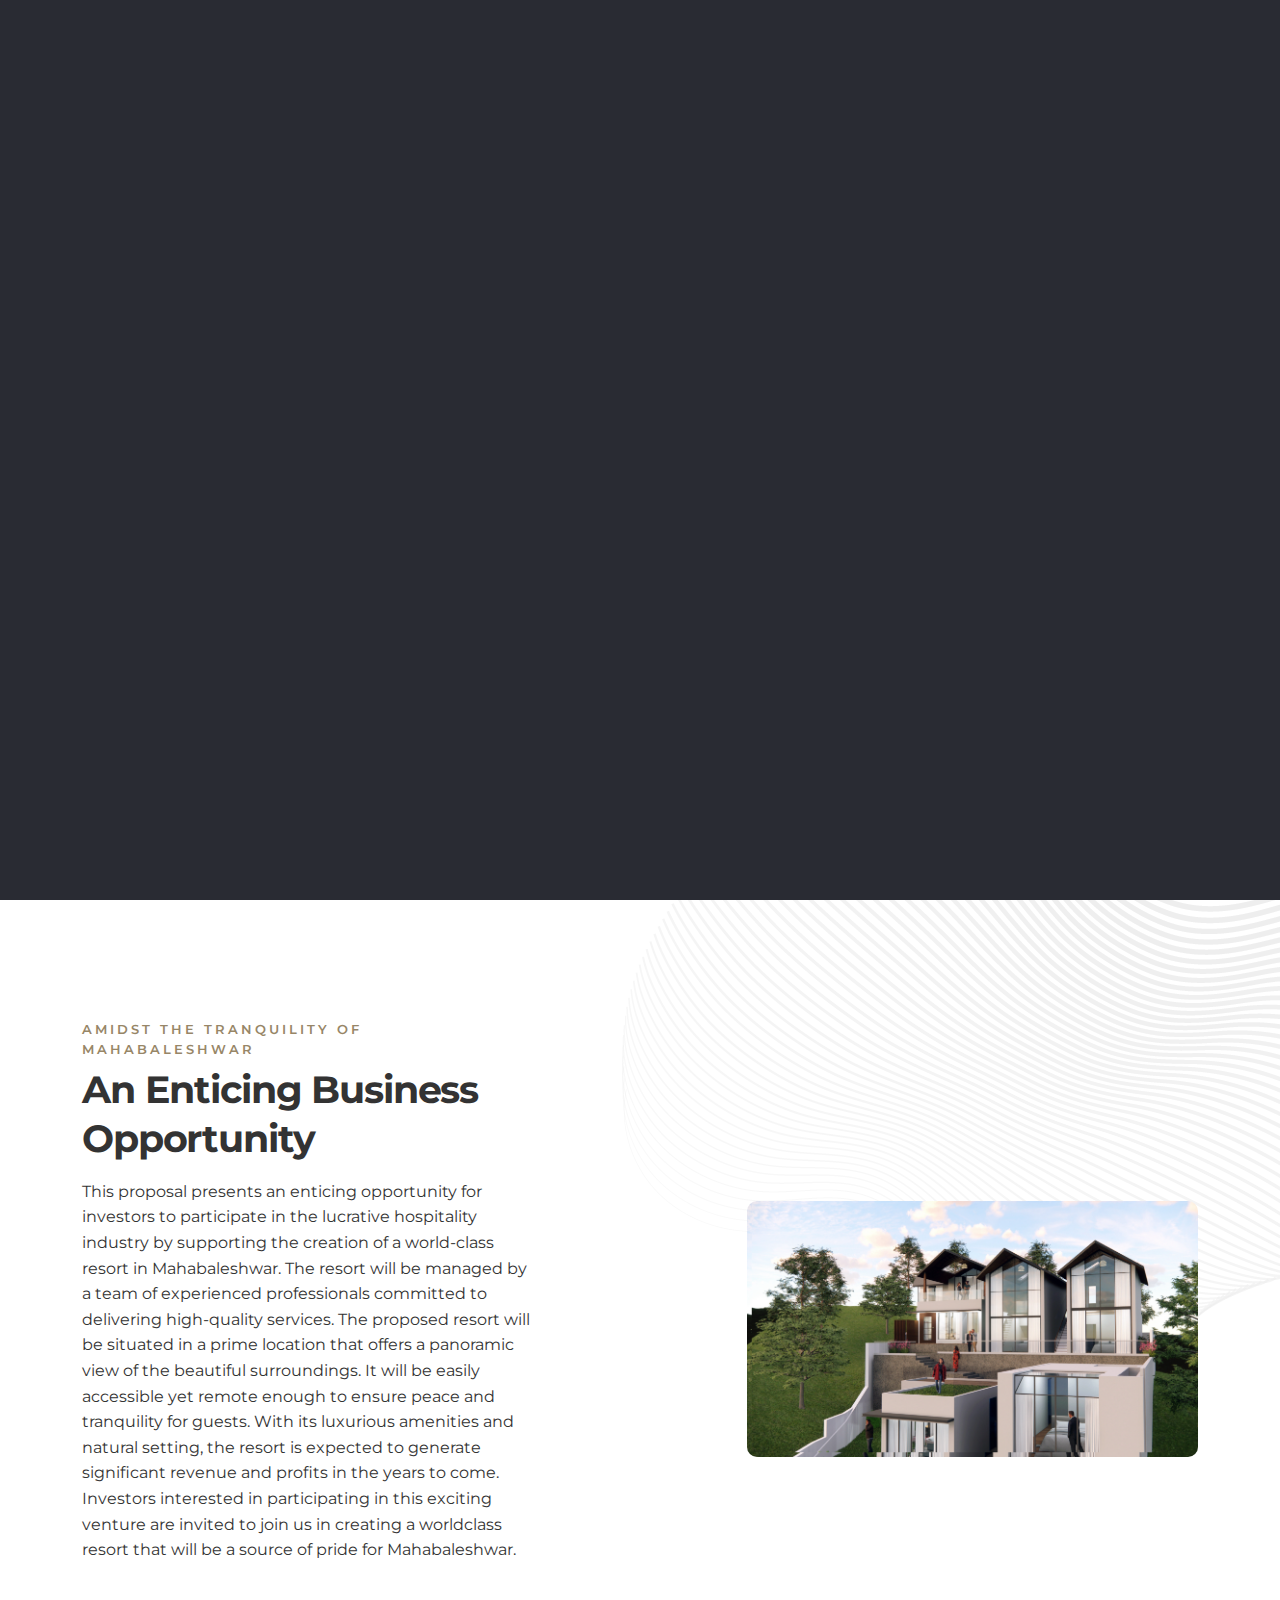
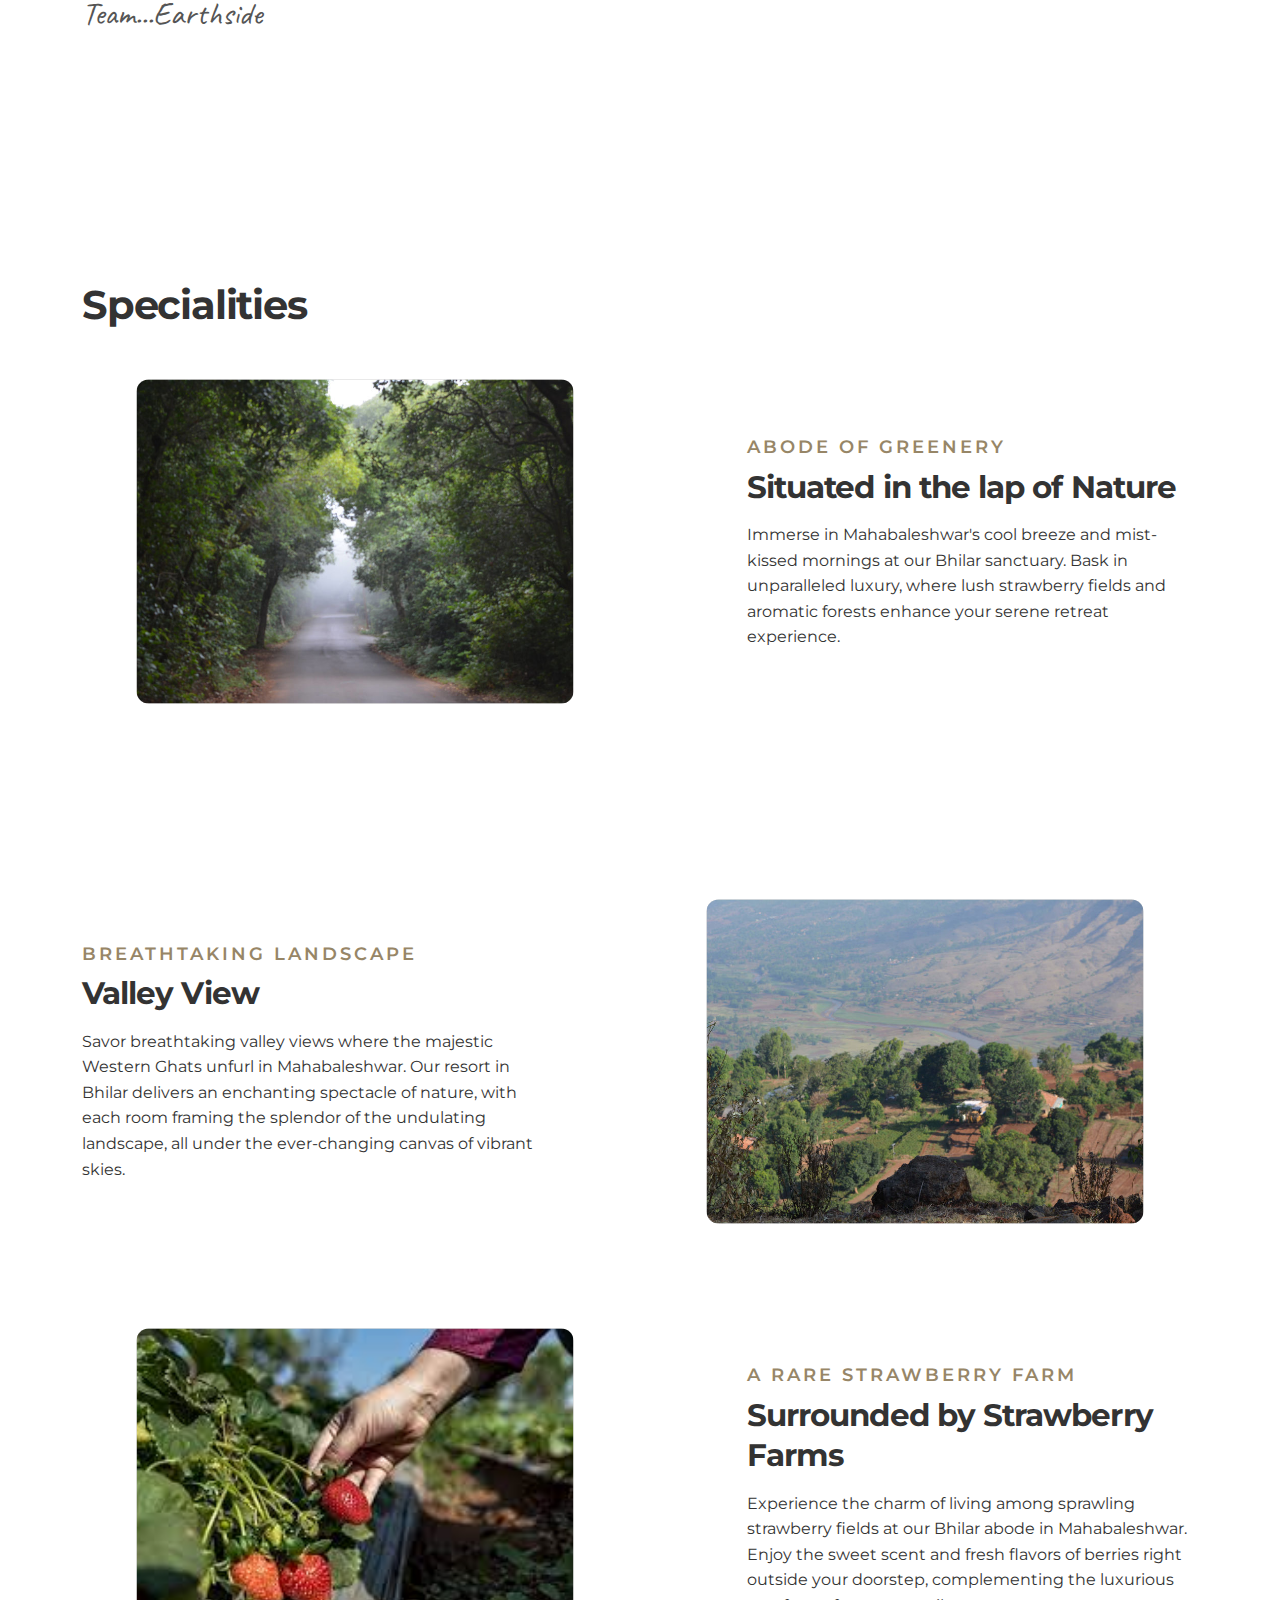
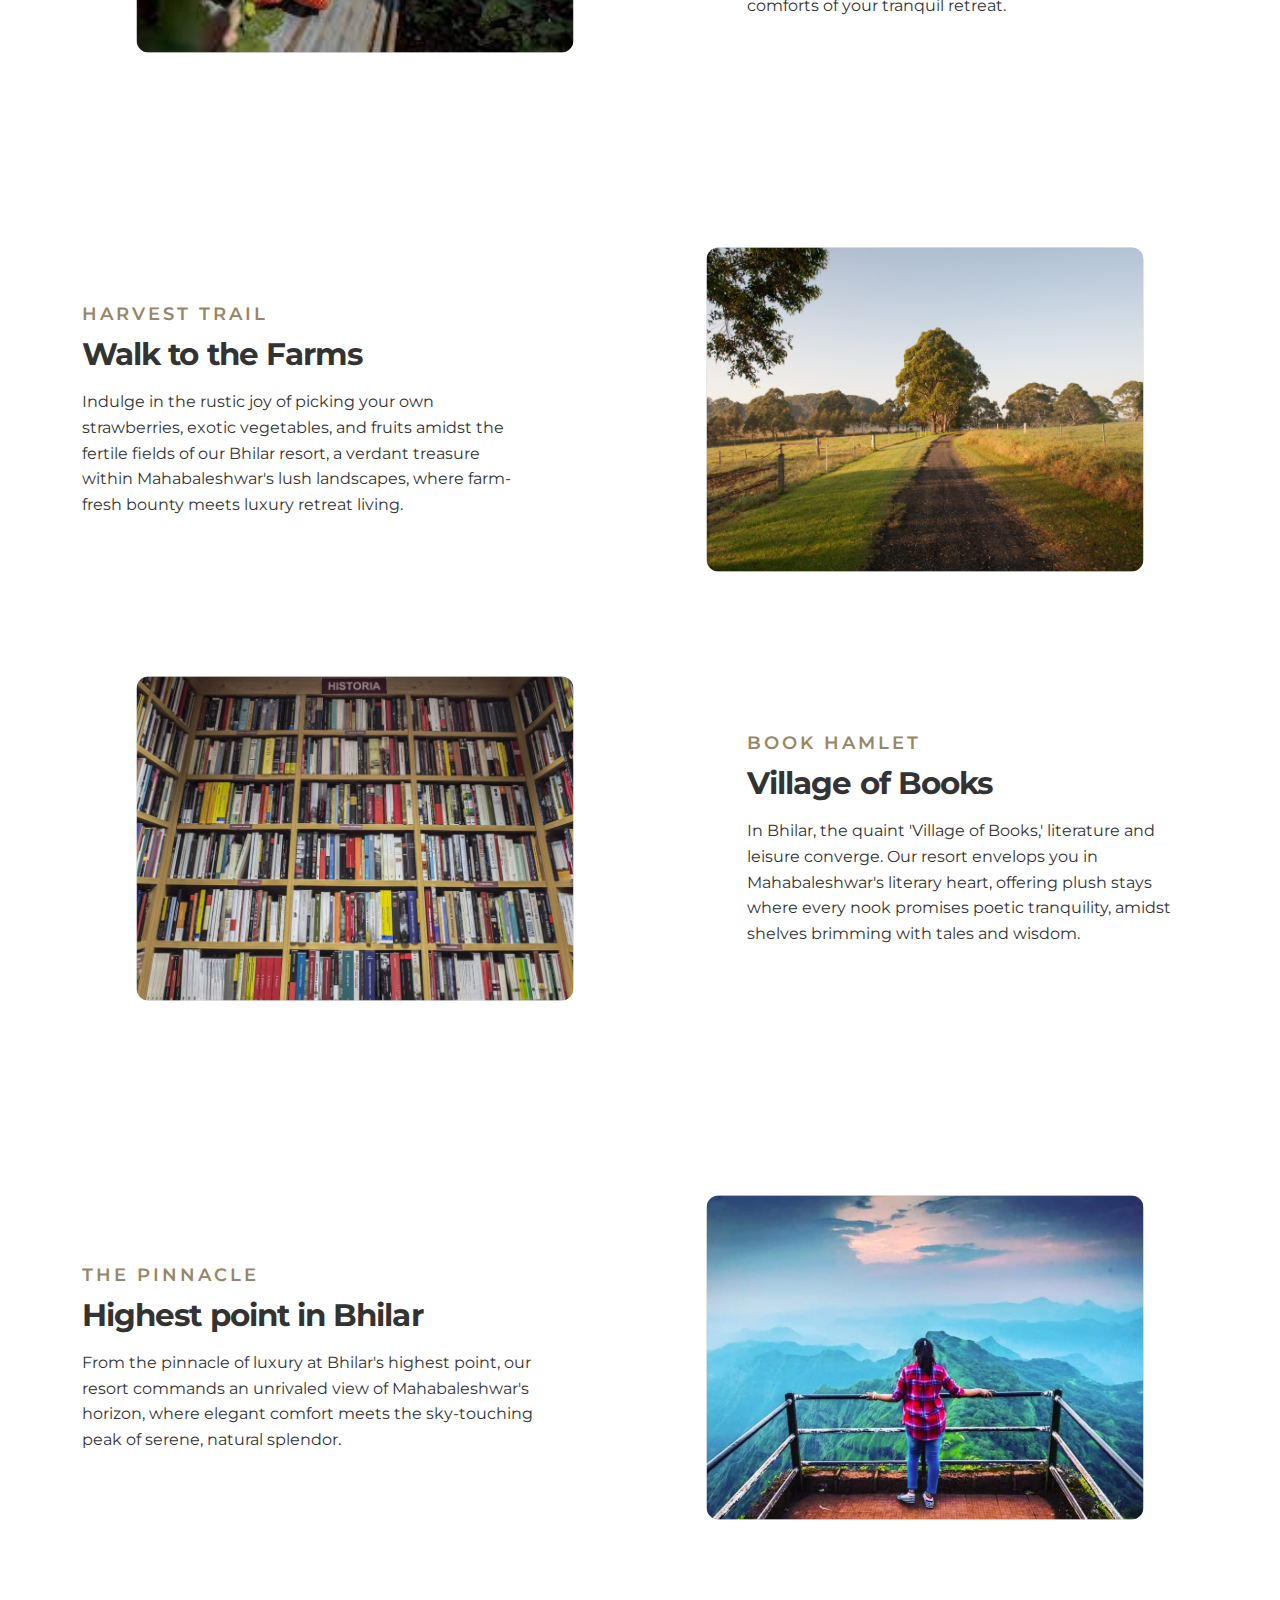
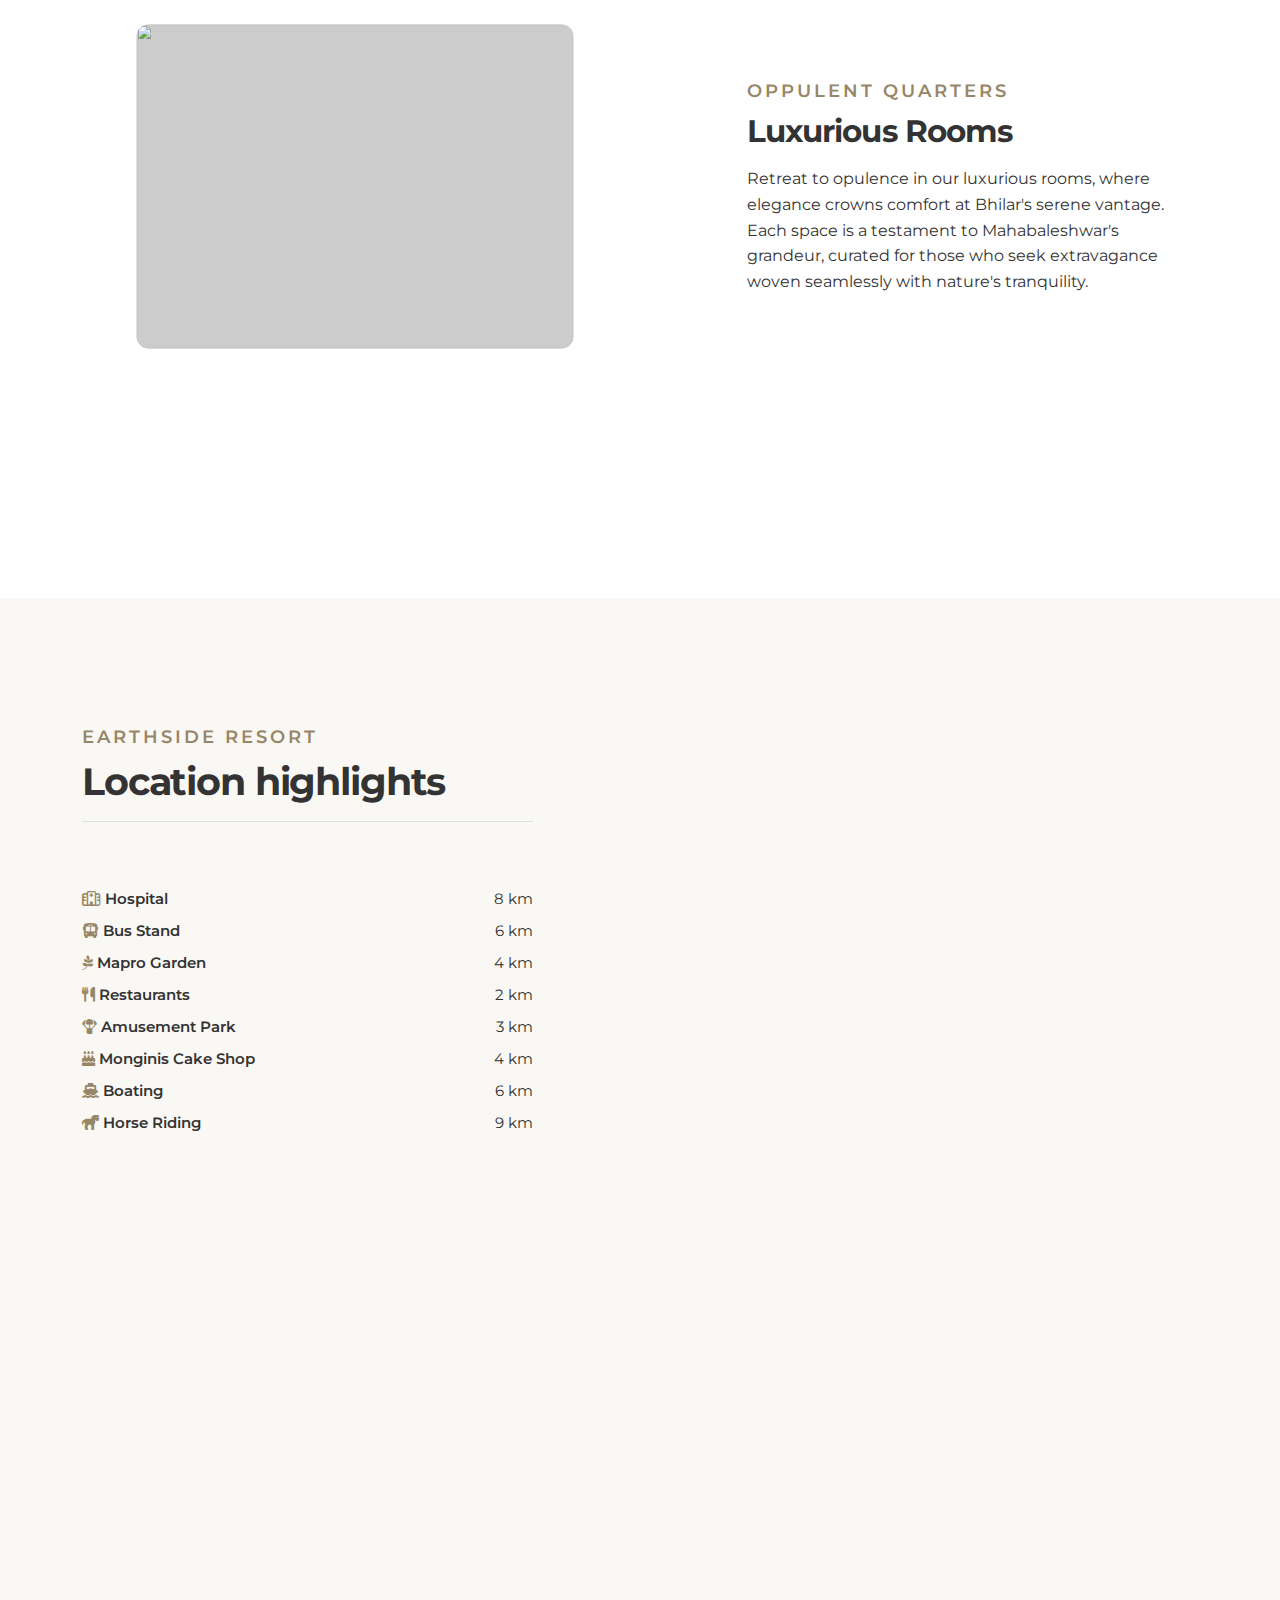
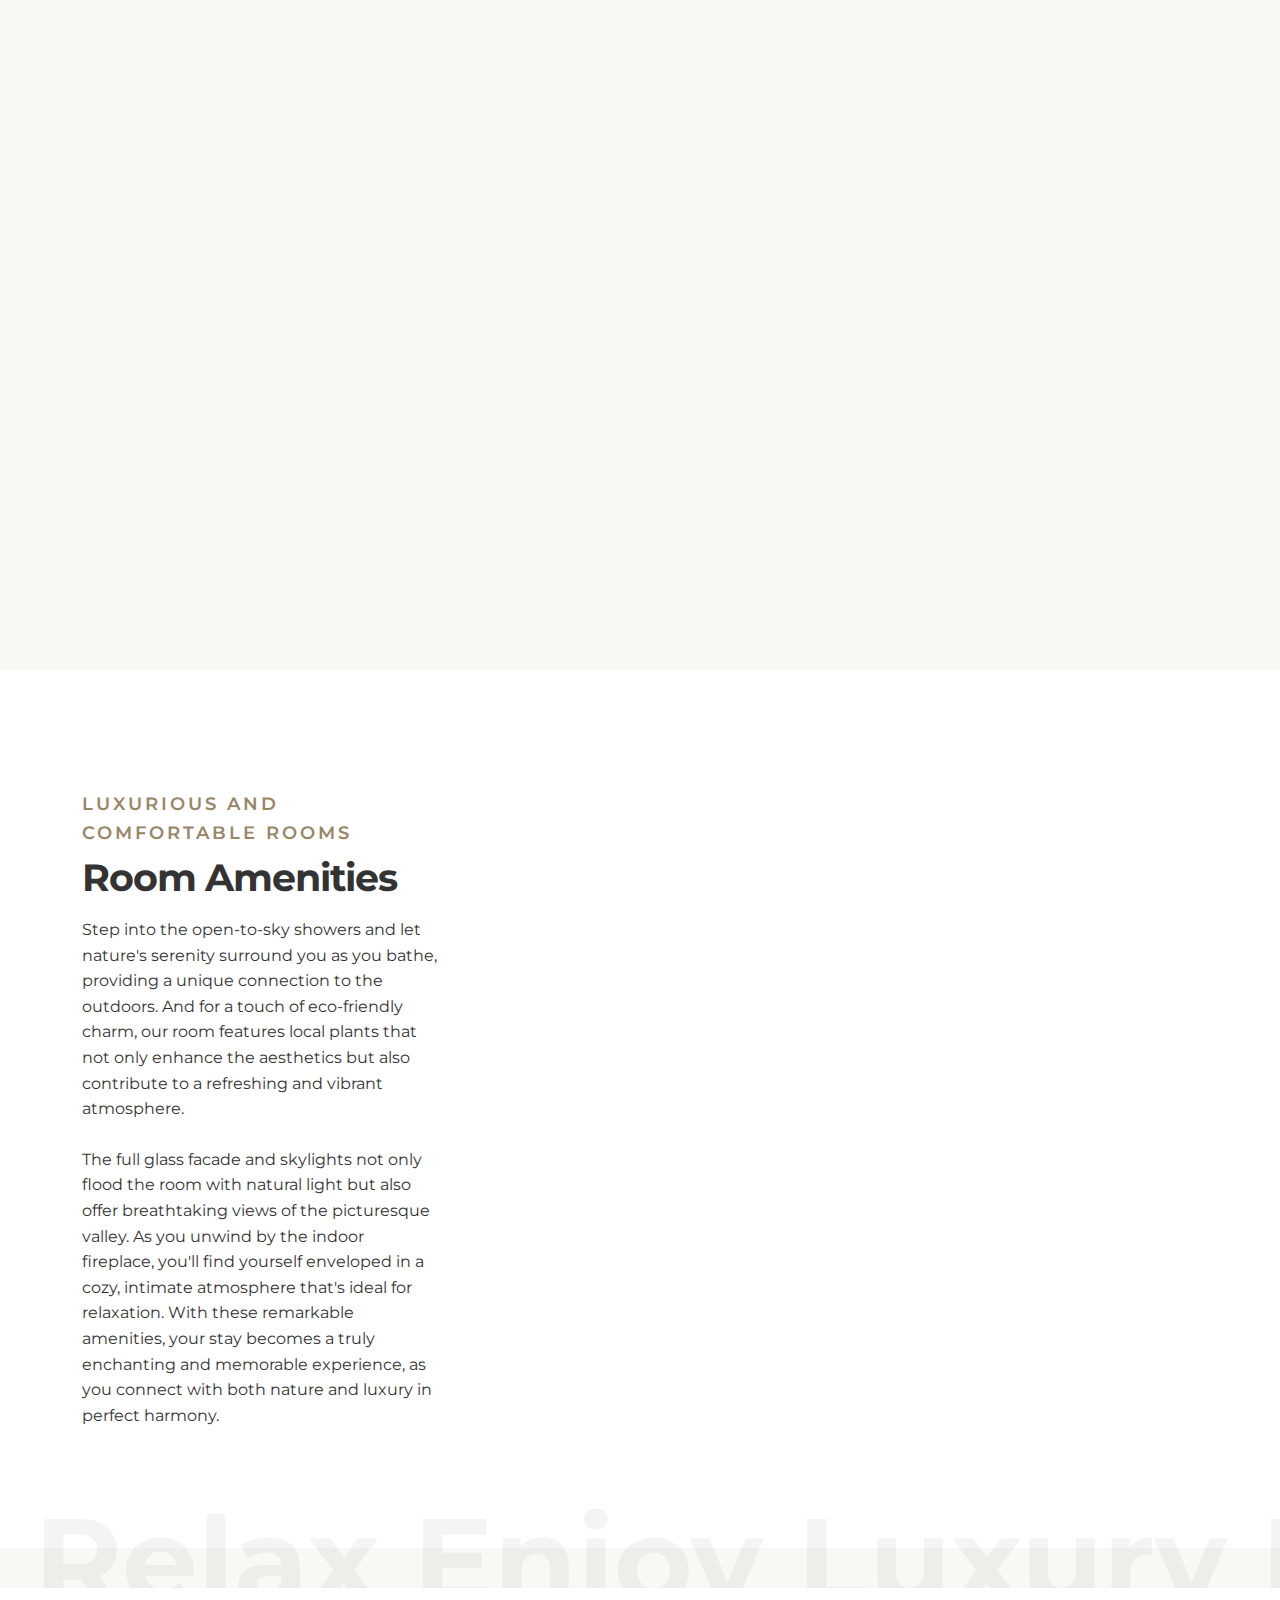
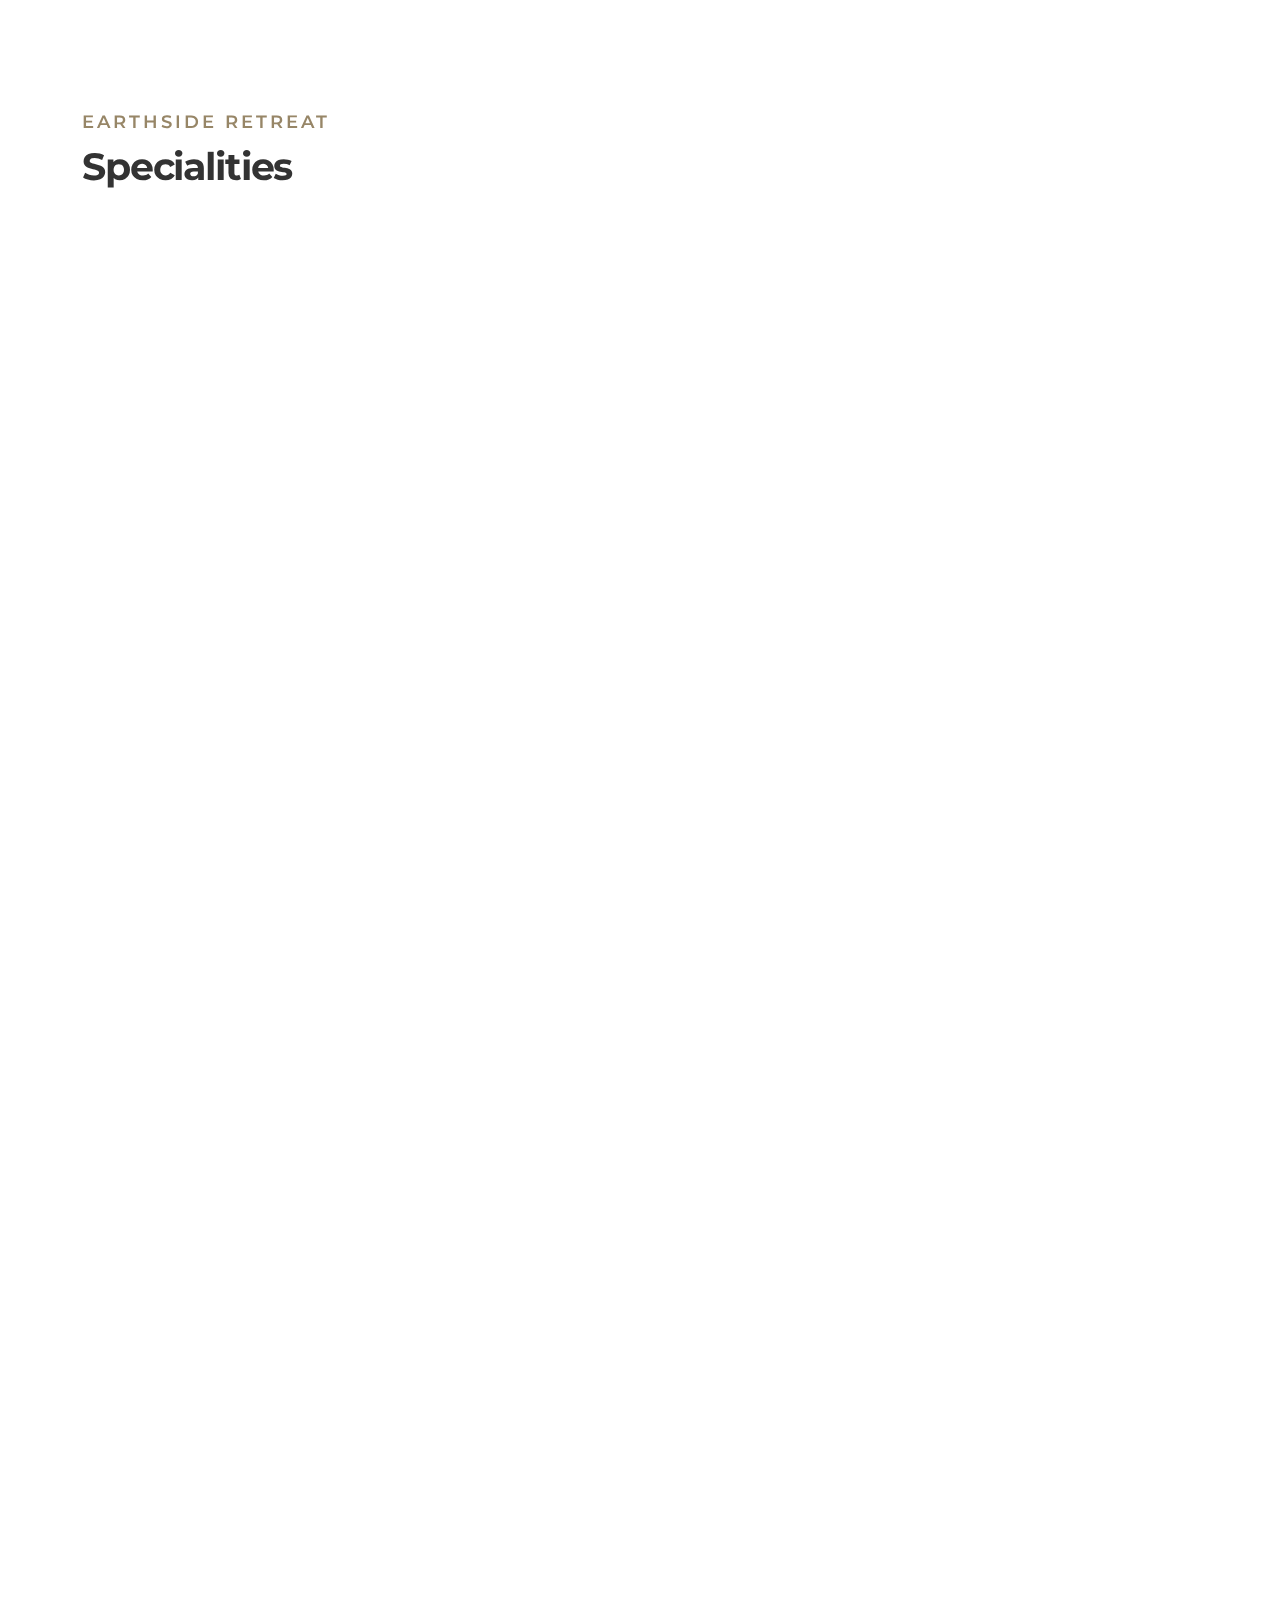
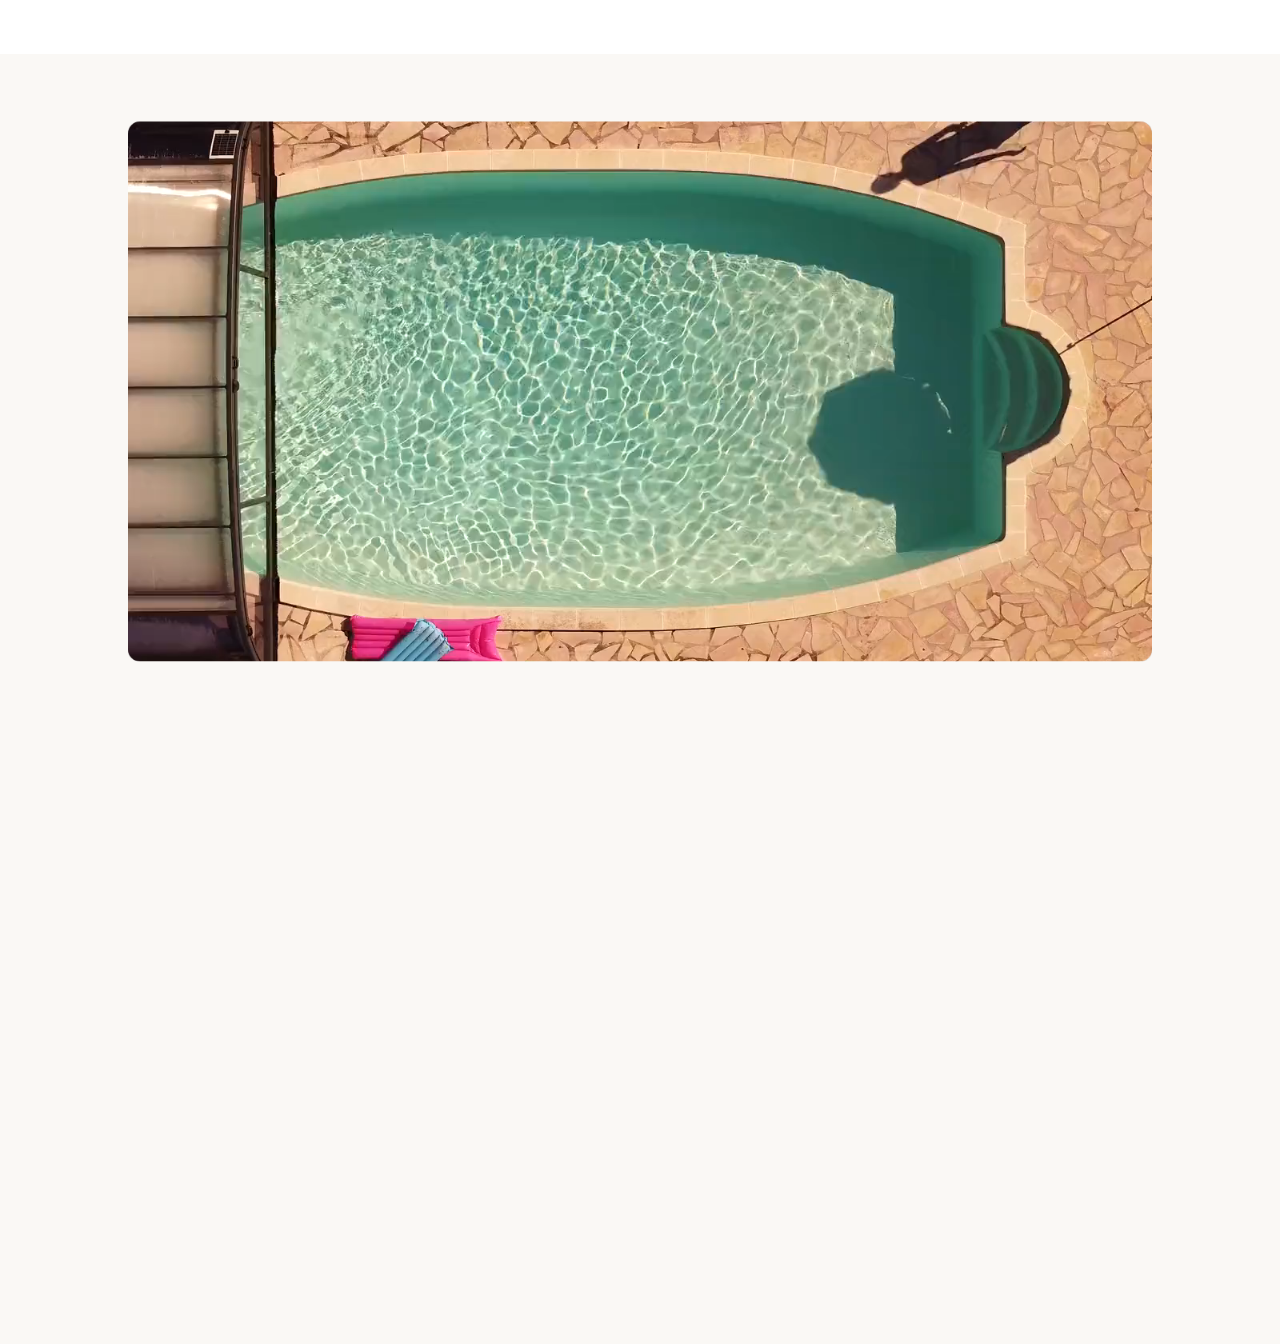
==== index.html @ 909fdae9 "text changed in home page" ====
<!DOCTYPE html>
<html lang="zxx">

<head>
    <!-- Google tag (gtag.js) -->
    <script async src="https://www.googletagmanager.com/gtag/js?id=G-KQPVR2VHJY"></script>
        <script>
        window.dataLayer = window.dataLayer || [];
        function gtag(){dataLayer.push(arguments);}
        gtag('js', new Date());

        gtag('config', 'G-KQPVR2VHJY');
    </script>
    
    <meta charset="utf-8">
    <meta name="viewport" content="width=device-width, initial-scale=1">
    <meta name="description" content="">
    <meta name="author" content="in10days.in">
    <link rel="stylesheet" href="https://cdnjs.cloudflare.com/ajax/libs/font-awesome/6.1.0/css/all.min.css">

    <title>Earthside Retreats Mahabaleshwar - Home</title>
    
    <!-- Favicons-->
    <link rel="shortcut icon" href="img/favicon.svg" type="image/svg+xml">
    <link rel="apple-touch-icon" type="image/x-icon" href="img/favicon.svg">
    <link rel="apple-touch-icon" type="image/x-icon" sizes="72x72" href="img/favicon.svg">
    <link rel="apple-touch-icon" type="image/x-icon" sizes="114x114" href="img/favicon.svg">
    <link rel="apple-touch-icon" type="image/x-icon" sizes="144x144" href="img/favicon.svg">

    <!-- <link rel="shortcut icon" href="img/favicon.ico" type="image/x-icon">
    <link rel="apple-touch-icon" type="image/x-icon" href="img/apple-touch-icon-57x57-precomposed.png">
    <link rel="apple-touch-icon" type="image/x-icon" sizes="72x72" href="img/apple-touch-icon-72x72-precomposed.png">
    <link rel="apple-touch-icon" type="image/x-icon" sizes="114x114" href="img/apple-touch-icon-114x114-precomposed.png">
    <link rel="apple-touch-icon" type="image/x-icon" sizes="144x144" href="img/apple-touch-icon-144x144-precomposed.png"> -->

    <!-- GOOGLE WEB FONT-->
    <link rel="preconnect" href="https://fonts.googleapis.com">
    <link rel="preconnect" href="https://fonts.gstatic.com" crossorigin>
    <link href="https://fonts.googleapis.com/css2?family=Caveat:wght@400;500&family=Montserrat:wght@300;400;500;600;700&display=swap" rel="stylesheet">
    
    <!-- BASE CSS -->
    <link href="css/bootstrap.min.css" rel="stylesheet">
    <link href="css/style.css" rel="stylesheet">
	<link href="css/vendors.min.css" rel="stylesheet">

    <!-- YOUR CUSTOM CSS -->
    <link href="css/custom.css" rel="stylesheet">
</head>

<body> 

    <div id="preloader">
        <div data-loader="circle-side"></div>
    </div><!-- /Page Preload -->

    <header class="fixed_header menu_v4 submenu_version">
        <div class="layer"></div><!-- Opacity Mask -->
        <div class="container">
            <div class="row align-items-center">
                <div class="col-3">
                    <a href="index.html" class="logo_normal"><img src="img/EarthSide Logo White.svg" height="60" alt=""></a>
                    <a href="index.html" class="logo_sticky"><img src="img/EarthSide Logo Black.svg" height="60" alt=""></a>
                </div>
                <div class="col-9">
                    <div class="main-menu">
                        <a href="#" class="closebt open_close_menu"><i class="bi bi-x"></i></a>
                        <div class="logo_panel"><img src="img/EarthSide Logo Black.svg" height="60" alt=""></div>
                        <nav id="mainNav">
                            <ul>
                                 <li class="submenu">
                                    <a href="#0" >Home</a>
                                </li>
                                <li class="submenu">
                                     <a href="about.html" >About Us</a>
                                </li>
                                <li class="submenu">
                                    <a href="shared-ownership.html" >Shared Ownership</a>
                                </li>
                                <li><a href="room-list.html">Rooms</a></li>
                                
                                <li><a href="contacts.html" class="btn_1">Contact Us</a></li>
                            </ul>
                        </nav>
                    </div>
                    <div class="hamburger_2 open_close_menu float-end">
                        <div class="hamburger__box">
                            <div class="hamburger__inner"></div>
                        </div>
                    </div>
                </div>
            </div>
        </div><!-- container -->
    </header><!-- End Header -->
 
    <main>

        <div class="hero home-search full-height jarallax" data-jarallax-video="mp4:./video/sunset.mp4,webm:./video/sunset.webm,ogv:./video/sunset.ogv" data-speed="0.2">
            <div class="wrapper opacity-mask d-flex align-items-center justify-content-center text-center animate_hero" data-opacity-mask="rgba(0, 0, 0, 0.5)">
                <div class="container">
                    <small style="font-weight:bolder; font-size: large;">Earn passive income</small>
                    <h3 class="slide-animated two">Own a Home in a Resort at<br>Mahabaleshwar</h3>

                </div>
                <div class="mouse_wp slide-animated four">
                    <a href="#first_section" class="btn_scrollto">
                        <div class="mouse"></div>
                    </a>
                </div>
                <!-- /mouse_wp -->
            </div>
        </div>
        <!-- /jarallax video background -->

        <div class="pattern_2">
            <div class="container margin_120_95" id="first_section">
                <div class="row justify-content-between flex-lg-row-reverse align-items-center">
                    <div class="col-lg-5">
                        <div class="parallax_wrapper">
                            <img src="img/home_2.jpeg" alt="" class="img-fluid rounded-img">
                            <div data-cue="slideInUp" class="img_over"><span data-jarallax-element="-30"><img src="img/home_21.jpg" alt="" class="rounded-img"></span></div>
                        </div>
                    </div>
                    <div class="col-lg-5">
                        <div class="intro">
                            <div class="title">
                                <small style="font-size: smaller;">Amidst the tranquility of Mahabaleshwar</small>
                                <h2>An Enticing Business Opportunity</h2>
                            </div>
                            <!-- <p class="lead">Vivamus volutpat eros pulvinar velit laoreet, sit amet egestas erat dignissim.</p> -->
                            <p>This proposal presents an enticing opportunity for investors to participate in the lucrative hospitality industry by supporting the creation of a world-class resort in Mahabaleshwar. The resort will be managed by a team of experienced professionals committed to delivering high-quality services. The proposed resort will be situated in a prime location that offers a panoramic view of the beautiful surroundings. It will be easily accessible yet remote enough to ensure peace and tranquility for guests. With its luxurious amenities and natural setting, the resort is expected to generate significant revenue and profits in the years to come. Investors interested in participating in this exciting venture are invited to join us in creating a worldclass resort that will be a source of pride for  Mahabaleshwar.</p>
                            <p><em>Team...Earthside</em></p>
                        </div>
                    </div>
                </div>
                <!-- /Row -->
            </div>
        </div>

        <div class="bg_white">
            <div class="container margin_120_95">
                <h1>Specialities</h1>
                <div class="row justify-content-between d-flex align-items-center add_bottom_90">
                    <div class="col-lg-6 fixed_title">
                        <div class="pinned-image rounded_container pinned-image--small mb-4">
                            <div class="pinned-image__container">
                                <img src="img/mahabeleshwer pic2.jpg" alt="">
                            </div>
                        </div>
                    </div>
                    <div class="col-lg-5">
                        <div class="title">
                            <small>Abode of greenery</small>
                            <h3>Situated in the lap of Nature</h3>
                            <p>Immerse in Mahabaleshwar's cool breeze and mist-kissed mornings at our Bhilar sanctuary. Bask in unparalleled luxury, where lush strawberry fields and aromatic forests enhance your serene retreat experience.</p>
                            
                        </div>
                    </div>
                </div>
                <!-- /row-->
                <div class="row justify-content-between d-flex align-items-center">
                    <div class="col-lg-6 order-lg-2">
                        <div class="pinned-image rounded_container pinned-image--small mb-4">
                            <div class="pinned-image__container">
                                <img src="img/mahabeleshwer pic3.jpg" alt="">
                            </div>
                        </div>
                    </div>
                    <div class="col-lg-5 order-lg-1">
                        <div class="title">
                            <small>Breathtaking landscape</small>
                            <h3>Valley View</h3>
                            <p>Savor breathtaking valley views where the majestic Western Ghats unfurl in Mahabaleshwar. Our resort in Bhilar delivers an enchanting spectacle of nature, with each room framing the splendor of the undulating landscape, all under the ever-changing canvas of vibrant skies.</p>
                        </div>
                    </div>
                </div>
                <!-- /row-->
                <div class="row justify-content-between d-flex align-items-center add_bottom_90">
                    <div class="col-lg-6">
                        <div class="pinned-image rounded_container pinned-image--small mb-4">
                            <div class="pinned-image__container">
                                <img src="img/strawberry-farm.jpeg" alt="">
                            </div>
                        </div>
                    </div>
                    <div class="col-lg-5">
                        <div class="title">
                            <small>A rare Strawberry farm</small>
                            <h3>Surrounded by Strawberry Farms</h3>
                            <p>Experience the charm of living among sprawling strawberry fields at our Bhilar abode in Mahabaleshwar. Enjoy the sweet scent and fresh flavors of berries right outside your doorstep, complementing the luxurious comforts of your tranquil retreat.</p>
                        </div>
                    </div>
                </div>
                <div class="row justify-content-between d-flex align-items-center">
                    <div class="col-lg-6 order-lg-2">
                        <div class="pinned-image rounded_container pinned-image--small mb-4">
                            <div class="pinned-image__container">
                                <img src="img/farm-walking.jpg" alt="">
                            </div>
                        </div>
                    </div>
                    <div class="col-lg-5 order-lg-1">
                        <div class="title">
                            <small>Harvest trail</small>
                            <h3>Walk to the Farms</h3>
                            <p>Indulge in the rustic joy of picking your own strawberries, exotic vegetables, and fruits amidst the fertile fields of our Bhilar resort, a verdant treasure within Mahabaleshwar's lush landscapes, where farm-fresh bounty meets luxury retreat living.</p>
                        </div>
                    </div>
                </div>    
                <!-- /row-->
                <div class="row justify-content-between d-flex align-items-center add_bottom_90">
                    <div class="col-lg-6">
                        <div class="pinned-image rounded_container pinned-image--small mb-4">
                            <div class="pinned-image__container">
                                <img src="img/readingbook.jpg" alt="">
                            </div>
                        </div>
                    </div>
                    <div class="col-lg-5">
                        <div class="title">
                            <small>Book Hamlet</small>
                            <h3>Village of Books</h3>
                            <p>In Bhilar, the quaint 'Village of Books,' literature and leisure converge. Our resort envelops you in Mahabaleshwar's literary heart, offering plush stays where every nook promises poetic tranquility, amidst shelves brimming with tales and wisdom.</p>
                        </div>
                    </div>
                </div>
                <div class="row justify-content-between d-flex align-items-center">
                    <div class="col-lg-6 order-lg-2">
                        <div class="pinned-image rounded_container pinned-image--small mb-4">
                            <div class="pinned-image__container">
                                <img src="img/highestpoint.png" alt="">
                            </div>
                        </div>
                    </div>
                    <div class="col-lg-5 order-lg-1">
                        <div class="title">
                            <small>The Pinnacle</small>
                            <h3>Highest point in Bhilar</h3>
                            <p>From the pinnacle of luxury at Bhilar's highest point, our resort commands an unrivaled view of Mahabaleshwar's horizon, where elegant comfort meets the sky-touching peak of serene, natural splendor.</p>
                        </div>
                    </div>
                </div>
                <div class="row justify-content-between d-flex align-items-center add_bottom_90">
                    <div class="col-lg-6">
                        <div class="pinned-image rounded_container pinned-image--small mb-4">
                            <div class="pinned-image__container">
                                <img src="img/luxuryrooms.jpg" alt="">
                            </div>
                        </div>
                    </div>
                    <div class="col-lg-5">
                        <div class="title">
                            <small>Oppulent quarters</small>
                            <h3>Luxurious Rooms</h3>
                            <p>Retreat to opulence in our luxurious rooms, where elegance crowns comfort at Bhilar's serene vantage. Each space is a testament to Mahabaleshwar's grandeur, curated for those who seek extravagance woven seamlessly with nature's tranquility.</p>
                        </div>
                    </div>
                </div>                      
            </div>
            <!-- /container-->
        </div>
        <!-- /bg_white -->
        
        <div class="container margin_120_95">
            <div class="row justify-content-between align-items-center">
                <div class="col-lg-5">
                    <div class="intro">
                        <div class="title">
                            <small>Earthside Resort</small>
                            <h2>Location highlights</h2>
                        </div>
                        <div>
                            <p class="phone_element"></a></p>
                            <ul class="list-unstyled mb-4">
                                <li class="d-flex justify-content-between mb-2 text-end">
                                    <strong><i class="fa-regular fa-hospital" style="color: #968767;"></i> Hospital</strong> <span>8 km</span>
                                </li>
                                <li class="d-flex justify-content-between mb-2 text-end">
                                    <strong><i class="fas fa-bus" style="color: #968767;"></i> Bus Stand</strong> <span>6 km</span>
                                </li>
                                <li class="d-flex justify-content-between mb-2 text-end">
                                    <strong><i class="fa-brands fa-pagelines" style="color: #968767;"></i> Mapro Garden</strong> <span>4 km</span>
                                </li>
                                <li class="d-flex justify-content-between mb-2 text-end">
                                    <strong><i class="fas fa-utensils" style="color: #968767;"></i> Restaurants</strong> <span>2 km</span>
                                </li>
                                <li class="d-flex justify-content-between mb-2 text-end">
                                    <strong><i class="fa-solid fa-parachute-box" style="color: #968767;"></i> Amusement Park</strong> <span>3 km</span>
                                </li>
                                <li class="d-flex justify-content-between mb-2 text-end">
                                    <strong><i class="fas fa-birthday-cake" style="color: #968767;"></i> Monginis Cake Shop</strong> <span>4 km</span>
                                </li>
                                <li class="d-flex justify-content-between mb-2 text-end">
                                    <strong><i class="fas fa-ship" style="color: #968767;"></i> Boating</strong> <span>6 km</span>
                                </li>
                                <li class="d-flex justify-content-between mb-2 text-end">
                                    <strong><i class="fas fa-horse" style="color: #968767;"></i> Horse Riding</strong> <span>9 km</span>
                                </li>
                            </ul>                                                 
                          </div>
                    </div>
                </div>
              <div class="col-lg-5">
                <div class="map_contact">
                    <iframe src="https://www.google.com/maps/embed?pb=!1m10!1m8!1m3!1d798.1192032216854!2d73.76415526072243!3d17.90806470085518!3m2!1i1024!2i768!4f13.1!5e0!3m2!1sen!2sin!4v1704174328698!5m2!1sen!2sin" width="600" height="450" style="border:0;" allowfullscreen="" loading="lazy" referrerpolicy="no-referrer-when-downgrade"></iframe>
                    <!-- <iframe src="https://www.google.com/maps/embed?pb=!1m18!1m12!1m3!1d3021.4364241114604!2d73.764697!3d17.908177!2m3!1f0!2f0!3f0!3m2!1i1024!2i768!4f13.1!3m3!1m2!1s0x0%3A0x0!2zMTfCsDU0JzI5LjYiTiA3M8KwNDUnNDIuOSJF!5e0!3m2!1sen!2sin!4v1661673226528!5m2!1sen!2sin" width="600" height="450" style="border:0;" allowfullscreen="" loading="lazy" referrerpolicy="no-referrer-when-downgrade"></iframe> -->
                </div>
                </div>
            </div>
            <!-- /Row -->
        </div>
        <!-- /container -->

        <!-- /Rooms  -->   
       
        <div class="container margin_120_95">
            <div class="title mb-3">
                <small data-cue="slideInUp">Proposed Offerings</small>
                <h2 data-cue="slideInUp" data-delay="200">Villas & Cottages</h2>
            </div>
            <div class="row justify-content-center add_bottom_90" data-cues="slideInUp" data-delay="300">
                <div class="col-xl-3 col-lg-12 col-md-12 col-sm-12">
                    <a href="room-list.html#2bhk" class="box_cat_rooms">
                        <figure>
                            <div class="background-image" data-background="url(img/image31.jpg)"></div>
                            <div class="info">
                                <small>1220 sqft</small>
                                <h3>2BHK Villa</h3>
                                <span>Read more</span>
                            </div>
                        </figure>
                    </a>
                </div>
                <div class="col-xl-3 col-lg-12 col-md-12 col-sm-12">
                    <a href="room-list.html#loft" class="box_cat_rooms">
                        <figure>
                            <div class="background-image" data-background="url(img/image18.jpg)"></div>
                            <div class="info">
                                <small>730 sqft</small>
                                <h3>2 Bed Loft Cottage</h3>
                                <span>Read more</span>
                            </div>
                        </figure>
                    </a>
                </div>                
                <div class="col-xl-3 col-lg-6 col-md-6 col-sm-6">
                    <a href="room-list.html#cottage" class="box_cat_rooms">
                        <figure>
                            <div class="background-image" data-background="url(img/image27.jpg)"></div>
                            <div class="info">
                                <small>320-500 sqft</small>
                                <h3>Independent Cottage</h3>
                                <span>Read more</span>
                            </div>
                        </figure>
                    </a>
                </div>
                <div class="col-xl-3 col-lg-6 col-md-6 col-sm-6">
                    <a href="room-list.html#luxury" class="box_cat_rooms">
                        <figure>
                            <div class="background-image" data-background="url(img/LuxuryRoom.jpg)"></div>
                            <div class="info">
                                <small>250 sqft</small>
                                <h3>Luxury Room</h3>
                                <span>Read more</span>
                            </div>
                        </figure>
                    </a>
                </div>
                <p class="text-end"><a href="room-list.html" class="btn_1 outline mt-2">View all Rooms</a></p>
            </div>
            <!-- /row-->
            <!-- /Row -->
        </div>
        <!-- /container-->


        <div class="bg_white" id="first_section">
            <div class="container margin_120_95">
                <div class="row justify-content-between">
                    <div class="col-lg-4">
                        <div class="title">
                            <small>Luxurious And Comfortable Rooms</small>
                            <h2>Room Amenities</h2>
                        </div>
                        <p>Step into the open-to-sky showers and let nature's serenity surround you as you bathe, providing a unique connection to the outdoors. And for a touch of eco-friendly charm, our room features local plants that not only enhance the aesthetics but also contribute to a refreshing and vibrant atmosphere. </p>
                        <p>The full glass facade and skylights not only flood the room with natural light but also offer breathtaking views of the picturesque valley. As you unwind by the indoor fireplace, you'll find yourself enveloped in a cozy, intimate atmosphere that's ideal for relaxation. With these remarkable amenities, your stay becomes a truly enchanting and memorable experience, as you connect with both nature and luxury in perfect harmony.</p>
                    </div>
                    <div class="col-lg-6">
                        <div class="room_facilities_list">
                            <ul data-cues="slideInLeft">
                                <li><i class="icon-hotel-double_bed_2"></i>King Size Bed</li>
                                <li><i class="icon-hotel-wifi"></i>High Speed Connectivity</li>
                                <li><i class="icon-hotel-patio"></i>Luxurious Rooms</li>
                                <li><i class="icon-hotel-tv"></i>65 Inch Smart TV</li>
                                <li><i class="icon-hotel-loundry"></i>Wardrobe</li>
                                <li><i class="icon-hotel-condition"></i>AC and Heater</li>
                                <li><i class="customicon-private-parking"></i>Ample Parking Space</li>
                                <li><i class="customicon-shower"></i>Central Water Heater</li>
                                <li><i style="font-size: xx-large;" class="fa-sharp fa-solid fa-bolt"></i>Generator Backup</li>
                                <li><i class="fa-solid fa-regular fa-bed"></i>Driver Accomodation</li>
                            </ul>
                        </div>
                    </div>
                </div>
                <!-- /row -->
            </div>
            <!-- /container -->
        </div>
        <!-- /bg_white -->

        <div class="marquee">
            <div class="track">
                <div class="content">&nbsp;Relax Enjoy Luxury Holiday Travel Discover Experience Relax Enjoy Luxury Holiday Travel Discover Experience Relax Enjoy Luxury Holiday Travel Discover Experience Relax Enjoy Luxury Holiday Travel Discover Experience</div>
            </div>
        </div>
        <!-- /marquee-->

        <div class="bg_white">
            <div class="container margin_120_95">
                <div>
                    <div class="row justify-content-between">
                        <div class="col-lg-5 fixed_title">
                            <div class="title">
                                <small>Earthside Retreat</small>
                                <h2>Specialities</h2>
                                <p></p>
                            </div>
                            <div class="list_ok">
                                <ul>
                                    <li data-cue="slideInUp" data-delay="200">
                                        <h5>Kids Play Area</h5>
                                        <p>Unleash the joy for your little ones in our dedicated Kids Play Area. A safe and fun space where children can explore, play, and create cherished memories.</p>
                                    </li>
                                    <li data-cue="slideInUp" data-delay="300">
                                        <h5>Roof-top Barbecue</h5>
                                        <p>Indulge in the ultimate dining experience with our Roof-top Barbecue. Savor delectable dishes while enjoying breathtaking views, creating unforgettable moments under the open sky.</p>
                                    </li>
                                    <li data-cue="slideInUp" data-delay="400">
                                        <h5>Caravan Park</h5>
                                        <p>Embark on a unique adventure with our Caravan Park. Discover the freedom of the open road while enjoying the comforts of home in a picturesque setting surrounded by nature.</p>
                                    </li>
                                    <li data-cue="slideInUp" data-delay="400">
                                        <h5>Retractable Roof</h5>
                                        <p>Experience the best of both worlds with our Retractable Roof. Enjoy the beauty of the outdoors in comfort, with the option to let in the sunshine or stargaze under the night sky.</p>
                                    </li>
                                    <li data-cue="slideInUp" data-delay="400">
                                        <h5>Swimming Pool</h5>
                                        <p>Immerse yourself in relaxation with our luxurious Swimming Pool. Whether you seek a refreshing swim or a leisurely soak, our pool is the perfect oasis to unwind and rejuvenate.</p>
                                    </li>
                                    <li data-cue="slideInUp" data-delay="400">
                                        <h5>Bonfire</h5>
                                        <p>Create lasting memories around the warmth of our Bonfire. Gather with friends and family, share stories, and enjoy the crackling flames in a cozy and inviting atmosphere.</p>
                                    </li>                                                                                                            
                                </ul>
                            </div>                            
                        </div>
                        <div class="col-lg-6 ">
                            <div data-cue="fadeIn" data-delay="500">
                                <figure><img src="img/kidsplayarea.webp" alt="" class="img-fluid rounded-img hide-on-mobile"></figure>
                            </div>
                            <div data-cue="fadeIn" data-delay="500">
                                <figure>
                                    <img src="img/swimingpool.jpg" alt="" class="img-fluid rounded-img hide-on-mobile">
                                </figure>
                            </div>
                            <div data-cue="fadeIn" data-delay="500">
                                <figure>
                                    <img src="img/bonfire.jpg" alt="" class="img-fluid rounded-img hide-on-mobile">
                                </figure>
                            </div>
                            <div data-cue="fadeIn" data-delay="500">
                                <figure>
                                    <img src="img/barbeque.jpg" alt="" class="img-fluid rounded-img hide-on-mobile">
                                </figure>
                            </div>
                        </div>
                    </div>
                </div>
            </div>
            <!-- /container-->
        </div>
        <!-- /bg_white -->
<!--     
        <div class="bg_white">
            <div class="container margin_120_95">
                <div class="title mb-3">
                    <small data-cue="slideInUp">Luxury experience</small>
                    <h2 data-cue="slideInUp" data-delay="200">News & Events</h2>
                </div>
                <div class="row justify-content-center home">
                    <div class="item col-xl-4 col-lg-6">
                        <a href="news-post.html" class="box_contents" data-cue="slideInUp" data-delay="300">
                            <figure><img src="img/blog-1.jpg" alt="" class="img-fluid"><em>11 Dec</em></figure>
                            <div class="wrapper">
                                <small>Travel<span></span></small>
                                <h2>The vacation and travel Guide for experts in 2022</h2>
                                <em>Read more</em>
                            </div>
                        </a>
                    </div>
                    <div class="item col-xl-4 col-lg-6">
                        <a href="news-post.html" class="box_contents" data-cue="slideInUp" data-delay="400">
                            <figure><img src="img/blog-3.jpg" alt="" class="img-fluid"><em>24 Dec</em></figure>
                            <div class="wrapper">
                                <small>Event<span></span></small>
                                <h2>Yayoi Kusama: Infinity Mirror Rooms at Tate Modern</h2>
                                <em>Read more</em>
                            </div>
                        </a>
                    </div>
                    <div class="item col-xl-4 col-lg-6">
                        <a href="news-post.html" class="box_contents" data-cue="slideInUp" data-delay="500">
                            <figure><img src="img/blog-2.jpg" alt="" class="img-fluid"><em>21 Dec</em></figure>
                            <div class="wrapper">
                                <small>Restaurant<span></span></small>
                                <h2>Best Local Restaurant in 2022</h2>
                                <em>Read more</em>
                            </div>
                        </a>
                    </div>
                </div>
                
                <p class="text-end"><a href="news-1.html" class="btn_1 outline mt-2" data-cue="slideInUp" data-delay="600">View all News</a></p>
            </div>
            /container 
        </div> -->
        <!--/container -->
        <!--/bg_white -->
        <div class="pinned-image pinned-image--medium">
            <div class="pinned-image__container" id="section_video">
                <video loop="loop" muted="muted" id="video_home">
                    <source src="video/swimming_pool_2.mp4" type="video/mp4">
                    <source src="video/swimming_pool_2.webm" type="video/webm">
                    <source src="video/swimming_pool_2.ogv" type="video/ogg">
                </video>
                <div class="pinned-image__container-overlay"></div>
            </div>
            <div class="pinned_over_content">
                <div class="title white">
                    <small data-cue="slideInUp" data-delay="200">Co-own a piece of paradise in Mahabaleshwar</small>
                    <h2 data-cue="slideInUp" data-delay="300">This additional income source that comes with a scenic view!</h2>
                </div>
            </div>
        </div>
        <!-- /pinned content -->
    </main>

    <footer class="revealed">
        <div class="footer_bg">
            <div class="gradient_over"></div>
            <div class="background-image" data-background="url(img/rooms/3.jpg)"></div>
        </div>
        <div class="container">
            <div class="row move_content">
                <div class="col-lg-4 col-md-12">
                    <h5>Contact us</h5>
                    <ul>
                        <li>A303, Rohan Iksha, Bellandur, Bangaluru - 560103<br>Karnataka - India<br><br></li>
                        <li><strong><a href="mailto:info@earthside.in">info@earthside.in</a></strong></li>
                        <li><strong><a href="tel:+919916620436">+91 99166 20436</a></strong></li>
                    </ul>
                    <div class="social">
                        <ul>
                            <li><a href="https://www.instagram.com/earthsideretreats/"><i class="bi bi-instagram"></i></a></li>
                            <li><a href="https://wa.me/9916620436"><i class="bi bi-whatsapp"></i></a></li>
                            <li><a href="https://www.facebook.com/earthside.retreats/"><i class="bi bi-facebook"></i></a></li>
                            <li><a href="https://twitter.com/EarthsideRetr"><i class="bi bi-twitter-x"></i></a></li>
                        </ul>
                    </div>
                </div>
                <div class="col-lg-3 col-md-6 ms-lg-auto">
                    <h5>Explore</h5>
                    <div class="footer_links">
                        <ul>
                            <li><a href="index.html">Home</a></li>
                            <li><a href="about.html">About Us</a></li>
                            <li><a href="shared-ownership.html"> Shared Ownership</li>
                            <li><a href="room-list.html">Cottages &amp; Rooms</a></li>
                            <li><a href="contacts.html">Contact Us</a></li>
                        </ul>
                    </div>
                </div>
            </div>
            <!--/row-->
        </div>
        <!--/container-->
        <div class="copy">
            <div class="container">
                © Copyright 2023-24 EarthSide Retreats Pvt. Ltd.
            </div>
        </div>
    </footer>
    <!-- /footer -->

    <div class="progress-wrap">
        <svg class="progress-circle svg-content" width="100%" height="100%" viewBox="-1 -1 102 102">
            <path d="M50,1 a49,49 0 0,1 0,98 a49,49 0 0,1 0,-98"/>
        </svg>
    </div>
    <!-- /back to top -->

    <!-- COMMON SCRIPTS -->
    <script src="js/common_scripts.js"></script>
    <script src="js/common_functions.js"></script>
    <script src="js/datepicker_search.js"></script>
    <script src="js/datepicker_inline.js"></script>
    <script src="phpmailer/validate.js"></script>

</body>
</html>
---- css/style.css ----
/*
Theme Name: Paradise
Theme URI: http://www.ansonika.com/paradise/
Author: Ansonika
Author URI: http://themeforest.net/user/Ansonika/

[Table of contents] 

1. SITE STRUCTURE and TYPOGRAPHY
- 1.0 Preloader
- 1.1 Typography
- 1.2 Animations title
- 1.3 Buttons
- 1.4 Structure

2. CONTENT
- 2.1 Home
- 2.2 About
- 2.3 Room list
- 2.4 Room details
- 2.5 News page
- 2.6 Contact page
- 2.7 Error page
- 2.8 Gallery
- 2.9 Restaurant
- 2.10 Advertise modal
- 2.11 Cookie bar

3. COMMON
- 3.1 Misc
- 3.2 Datepicker
- 3.3 Forms
- 3.4 Success submit 
- 3.5 Progess Scroll to top
- 3.6 Spacing
- 3.7 Pagination
- 3.8 Success submit

/*============================================================================================*/
/* 1.  SITE STRUCTURE and TYPOGRAPHY */
/*============================================================================================*/
/*-------- 1.0 Preloader --------*/
@import url("https://fonts.googleapis.com/css2?family=Lora:ital,wght@1,400;1,500&display=swap");
@-webkit-keyframes background {
  0% {
    top: 0;
  }
  100% {
    top: -100%;
  }
}
@-moz-keyframes background {
  0% {
    top: 0;
  }
  100% {
    top: -100%;
  }
}
@-o-keyframes background {
  0% {
    top: 0;
  }
  100% {
    top: -100%;
  }
}
@keyframes background {
  0% {
    top: 0;
  }
  100% {
    top: -100%;
  }
}
#preloader {
  position: fixed;
  top: 0;
  left: 0;
  right: 0;
  width: 100%;
  height: 100%;
  bottom: 0;
  background-color: #292b33;
  z-index: 99999999999 !important;
  overflow: hidden;
}
#preloader.loaded {
  -webkit-animation: background 0.65s normal forwards cubic-bezier(0.785, 0.135, 0.15, 0.86);
  -moz-animation: background 0.65s normal forwards cubic-bezier(0.785, 0.135, 0.15, 0.86);
  -o-animation: background 0.65s normal forwards cubic-bezier(0.785, 0.135, 0.15, 0.86);
  animation: background 0.65s normal forwards cubic-bezier(0.785, 0.135, 0.15, 0.86);
  -webkit-transition-delay: 1s;
  -moz-transition-delay: 1s;
  -o-transition-delay: 1s;
  transition-delay: 1s;
}

[data-loader="circle-side"] {
  position: absolute;
  width: 50px;
  height: 50px;
  top: 50%;
  left: 50%;
  margin-left: -25px;
  margin-top: -25px;
  -webkit-animation: circle infinite .95s linear;
  -moz-animation: circle infinite .95s linear;
  -o-animation: circle infinite .95s linear;
  animation: circle infinite .95s linear;
  border: 2px solid #111;
  border-top-color: rgba(255, 255, 255, 0.2);
  border-right-color: rgba(255, 255, 255, 0.2);
  border-bottom-color: rgba(255, 255, 255, 0.2);
  -webkit-border-radius: 100%;
  -moz-border-radius: 100%;
  -ms-border-radius: 100%;
  border-radius: 100%;
}

@-webkit-keyframes circle {
  0% {
    -webkit-transform: rotate(0);
    -moz-transform: rotate(0);
    -ms-transform: rotate(0);
    -o-transform: rotate(0);
    transform: rotate(0);
  }
  100% {
    -webkit-transform: rotate(360deg);
    -moz-transform: rotate(360deg);
    -ms-transform: rotate(360deg);
    -o-transform: rotate(360deg);
    transform: rotate(360deg);
  }
}
@-moz-keyframes circle {
  0% {
    -webkit-transform: rotate(0);
    -moz-transform: rotate(0);
    -ms-transform: rotate(0);
    -o-transform: rotate(0);
    transform: rotate(0);
  }
  100% {
    -webkit-transform: rotate(360deg);
    -moz-transform: rotate(360deg);
    -ms-transform: rotate(360deg);
    -o-transform: rotate(360deg);
    transform: rotate(360deg);
  }
}
@-o-keyframes circle {
  0% {
    -webkit-transform: rotate(0);
    -moz-transform: rotate(0);
    -ms-transform: rotate(0);
    -o-transform: rotate(0);
    transform: rotate(0);
  }
  100% {
    -webkit-transform: rotate(360deg);
    -moz-transform: rotate(360deg);
    -ms-transform: rotate(360deg);
    -o-transform: rotate(360deg);
    transform: rotate(360deg);
  }
}
@keyframes circle {
  0% {
    -webkit-transform: rotate(0);
    -moz-transform: rotate(0);
    -ms-transform: rotate(0);
    -o-transform: rotate(0);
    transform: rotate(0);
  }
  100% {
    -webkit-transform: rotate(360deg);
    -moz-transform: rotate(360deg);
    -ms-transform: rotate(360deg);
    -o-transform: rotate(360deg);
    transform: rotate(360deg);
  }
}
/*-------- 1.1 Typography --------*/
/* rem reference
10px = 0.625rem
12px = 0.75rem
14px = 0.875rem
16px = 1rem (base)
18px = 1.125rem
20px = 1.25rem
24px = 1.5rem
30px = 1.875rem
32px = 2rem
*/
html * {
  -webkit-font-smoothing: antialiased;
}

body {
  background: #faf8f5;
  font-size: 15px;
  font-size: 0.9375rem;
  line-height: 1.6;
  font-family: "Montserrat", Helvetica, sans-serif;
  color: #333;
}

main {
  position: relative;
  z-index: 2;
  background-color: #faf8f5;
}

h1,
h2,
h3,
h4,
h5,
h6 {
  color: #333;
  font-weight: 700;
  letter-spacing: -.03em;
  line-height: 1.3;
}

h3,
h4,
h5,
h6 {
  font-weight: 600;
}

p {
  margin-bottom: 25px;
  font-size: 16px;
}

strong {
  font-weight: 600;
}

p.lead strong {
  font-weight: 500;
}

hr {
  margin: 30px 0 30px 0;
  border-color: #d9e1e6;
  opacity: 1;
}
hr.more_margin {
  margin: 60px 0 60px 0;
}

/* General links color */
a {
  color: #978667;
  text-decoration: none;
  -moz-transition: all 0.3s ease-in-out;
  -o-transition: all 0.3s ease-in-out;
  -webkit-transition: all 0.3s ease-in-out;
  -ms-transition: all 0.3s ease-in-out;
  transition: all 0.3s ease-in-out;
  outline: none;
}
a:hover, a:focus {
  color: #24262d;
  text-decoration: none;
  outline: none;
}

.title small {
  text-transform: uppercase;
  color: #978667;
  letter-spacing: 3px;
  font-weight: 600;
  display: block;
  margin-bottom: 5px;
  font-size: 18px;
}
.title h2,
.title h3 {
  font-weight: 700;
  font-size: 38px;
  font-size: 2.375rem;
  margin-bottom: 15px;
}
.title h3 {
  font-size: 31px;
  font-size: 1.9375rem;
}
.title.center {
  text-align: center;
}
.title.white small {
  color: #ebd7b2;
  opacity: 0.8;
}
.title.white h2,
.title.white h3 {
  color: #fff;
}

/*-------- 1.2 Animations title --------*/
.slide-animated {
  -webkit-transform: translateY(20px);
  -moz-transform: translateY(20px);
  -ms-transform: translateY(20px);
  -o-transform: translateY(20px);
  transform: translateY(20px);
  opacity: 0;
  visibility: hidden;
  -moz-transition: all 0.05s ease;
  -o-transition: all 0.05s ease;
  -webkit-transition: all 0.05s ease;
  -ms-transition: all 0.05s ease;
  transition: all 0.05s ease;
}

.is-transitioned .slide-animated {
  -webkit-transform: none;
  -moz-transform: none;
  -ms-transform: none;
  -o-transform: none;
  transform: none;
  opacity: 1;
  visibility: visible;
  -moz-transition: all 0.5s ease;
  -o-transition: all 0.5s ease;
  -webkit-transition: all 0.5s ease;
  -ms-transition: all 0.5s ease;
  transition: all 0.5s ease;
}
.is-transitioned .slide-animated.one {
  transition-delay: 0.5s;
  -webkit-transition-delay: 0.5s;
  -moz-transition-delay: 0.5s;
  -o-transition-delay: 0.5s;
}
.is-transitioned .slide-animated.two {
  transition-delay: 0.7s;
  -webkit-transition-delay: 0.7s;
  -moz-transition-delay: 0.7s;
  -o-transition-delay: 0.7s;
}
.is-transitioned .slide-animated.three {
  transition-delay: 0.9s;
  -webkit-transition-delay: 0.9s;
  -moz-transition-delay: 0.9s;
  -o-transition-delay: 0.9s;
}
.is-transitioned .slide-animated.four {
  transition-delay: 2.5s;
  -webkit-transition-delay: 2.5s;
  -moz-transition-delay: 2.5s;
  -o-transition-delay: 2.5s;
}

/*-------- 1.3 Buttons --------*/
a.btn_1,
.btn_1 {
  border: none;
  color: #fff;
  background: #978667;
  outline: none;
  cursor: pointer;
  display: inline-flex;
  text-decoration: none;
  padding: 14px 25px 14px 25px;
  font-weight: 600;
  -moz-transition: all 0.3s ease-in-out;
  -o-transition: all 0.3s ease-in-out;
  -webkit-transition: all 0.3s ease-in-out;
  -ms-transition: all 0.3s ease-in-out;
  transition: all 0.3s ease-in-out;
  border-radius: 25px;
  align-items: center;
  justify-content: center;
  line-height: 1;
}
a.btn_1:hover,
.btn_1:hover {
  background-color: #4b514d;
}
a.btn_1.inverse,
.btn_1.inverse {
  background-color: #fff;
  color: #333;
}
a.btn_1.full-width,
.btn_1.full-width {
  width: 100%;
  text-align: center;
}
a.btn_1.outline,
.btn_1.outline {
  background-color: transparent;
  border: 2px solid #24262d;
  color: #24262d;
}
a.btn_1.outline.white,
.btn_1.outline.white {
  border-color: #fff;
  color: #fff;
}
a.btn_1.outline:hover,
.btn_1.outline:hover {
  background-color: #4b514d;
  border: 2px solid transparent;
  color: #fff;
}

.btn_4 {
  position: relative;
  display: inline-block;
  cursor: pointer;
}
.btn_4.learn-more {
  width: 160px;
  height: auto;
}
.btn_4.learn-more .circle {
  transition: all 0.45s cubic-bezier(0.65, 0, 0.076, 1);
  position: relative;
  display: block;
  margin: 0;
  width: 2.6rem;
  height: 2.6rem;
  background: #978667;
  border-radius: 1.625rem;
}
.btn_4.learn-more .circle .icon {
  transition: all 0.45s cubic-bezier(0.65, 0, 0.076, 1);
  position: absolute;
  top: 0;
  bottom: 0;
  margin: auto;
  background: #fff;
}
.btn_4.learn-more .circle .icon.arrow {
  transition: all 0.45s cubic-bezier(0.65, 0, 0.076, 1);
  left: 0.425rem;
  width: 1.125rem;
  height: 0.125rem;
  background: none;
}
.btn_4.learn-more .circle .icon.arrow::before {
  position: absolute;
  content: '';
  top: -0.25rem;
  right: 0.0625rem;
  width: 0.625rem;
  height: 0.625rem;
  border-top: 0.125rem solid #fff;
  border-right: 0.125rem solid #fff;
  transform: rotate(45deg);
}
.btn_4.learn-more .button-text {
  transition: all 0.45s cubic-bezier(0.65, 0, 0.076, 1);
  position: absolute;
  top: 0;
  left: 0;
  right: 0;
  bottom: 0;
  padding: 0.75rem 0;
  margin: 0 0 0 1.5rem;
  color: #333;
  font-weight: 600;
  line-height: 1.1;
  text-align: center;
}
.btn_4:hover .circle {
  width: 100%;
}
.btn_4:hover .circle .icon.arrow {
  background: #fff;
  transform: translate(1rem, 0);
}
.btn_4:hover .button-text {
  color: #fff;
}

a.animated_link {
  position: relative;
  text-decoration: none;
}
a.animated_link::before {
  content: "";
  position: absolute;
  display: block;
  width: 100%;
  height: 2px;
  bottom: -5px;
  left: 0;
  background-color: #24262d;
  transform: scaleX(0);
  transform-origin: top left;
  transition: transform 0.3s ease;
}
a.animated_link:hover::before {
  transform: scaleX(1);
}
a.animated_link.active::before {
  transform: scaleX(1);
}

.mouse_wp {
  position: absolute;
  right: 30px;
  bottom: 30px;
  text-align: right;
  width: 40px;
  z-index: 999;
}

.mouse {
  background: #4e5559 linear-gradient(transparent 0%, transparent 50%, #ffffff 50%, #ffffff 100%);
  width: 36px;
  height: 58px;
  border-radius: 100px;
  background-size: 100% 200%;
  -webkit-animation: colorSlide 15s linear infinite, nudgeMouse 15s ease-out infinite;
  animation: colorSlide 15s linear infinite, nudgeMouse 15s ease-out infinite;
}

.mouse:before,
.mouse:after {
  content: "";
  position: absolute;
  top: 0;
  right: 0;
  bottom: 0;
  left: 0;
  margin: auto;
}

.mouse:before {
  width: 32px;
  height: 54px;
  background-color: #222a30;
  border-radius: 100px;
}

.mouse:after {
  background-color: #ffffff;
  width: 5px;
  height: 5px;
  border-radius: 100%;
  -webkit-animation: trackBallSlide 15s linear infinite;
  animation: trackBallSlide 15s linear infinite;
}

@-webkit-keyframes colorSlide {
  0% {
    background-position: 0% 100%;
  }
  20% {
    background-position: 0% 0%;
  }
  21% {
    background-color: #4e5559;
  }
  29.99% {
    background-color: #ffffff;
    background-position: 0% 0%;
  }
  30% {
    background-color: #4e5559;
    background-position: 0% 100%;
  }
  50% {
    background-position: 0% 0%;
  }
  51% {
    background-color: #4e5559;
  }
  59% {
    background-color: #ffffff;
    background-position: 0% 0%;
  }
  60% {
    background-color: #4e5559;
    background-position: 0% 100%;
  }
  80% {
    background-position: 0% 0%;
  }
  81% {
    background-color: #4e5559;
  }
  90%,
    100% {
    background-color: #ffffff;
  }
}
@keyframes colorSlide {
  0% {
    background-position: 0% 100%;
  }
  20% {
    background-position: 0% 0%;
  }
  21% {
    background-color: #4e5559;
  }
  29.99% {
    background-color: #ffffff;
    background-position: 0% 0%;
  }
  30% {
    background-color: #4e5559;
    background-position: 0% 100%;
  }
  50% {
    background-position: 0% 0%;
  }
  51% {
    background-color: #4e5559;
  }
  59% {
    background-color: #ffffff;
    background-position: 0% 0%;
  }
  60% {
    background-color: #4e5559;
    background-position: 0% 100%;
  }
  80% {
    background-position: 0% 0%;
  }
  81% {
    background-color: #4e5559;
  }
  90%,
    100% {
    background-color: #ffffff;
  }
}
@-webkit-keyframes trackBallSlide {
  0% {
    opacity: 1;
    transform: scale(1) translateY(-20px);
  }
  6% {
    opacity: 1;
    transform: scale(0.9) translateY(5px);
  }
  14% {
    opacity: 0;
    transform: scale(0.4) translateY(40px);
  }
  15%,
    19% {
    opacity: 0;
    transform: scale(0.4) translateY(-20px);
  }
  28%,
    29.99% {
    opacity: 1;
    transform: scale(1) translateY(-20px);
  }
  30% {
    opacity: 1;
    transform: scale(1) translateY(-20px);
  }
  36% {
    opacity: 1;
    transform: scale(0.9) translateY(5px);
  }
  44% {
    opacity: 0;
    transform: scale(0.4) translateY(40px);
  }
  45%,
    49% {
    opacity: 0;
    transform: scale(0.4) translateY(-20px);
  }
  58%,
    59.99% {
    opacity: 1;
    transform: scale(1) translateY(-20px);
  }
  60% {
    opacity: 1;
    transform: scale(1) translateY(-20px);
  }
  66% {
    opacity: 1;
    transform: scale(0.9) translateY(5px);
  }
  74% {
    opacity: 0;
    transform: scale(0.4) translateY(40px);
  }
  75%,
    79% {
    opacity: 0;
    transform: scale(0.4) translateY(-20px);
  }
  88%,
    100% {
    opacity: 1;
    transform: scale(1) translateY(-20px);
  }
}
@keyframes trackBallSlide {
  0% {
    opacity: 1;
    transform: scale(1) translateY(-20px);
  }
  6% {
    opacity: 1;
    transform: scale(0.9) translateY(5px);
  }
  14% {
    opacity: 0;
    transform: scale(0.4) translateY(40px);
  }
  15%,
    19% {
    opacity: 0;
    transform: scale(0.4) translateY(-20px);
  }
  28%,
    29.99% {
    opacity: 1;
    transform: scale(1) translateY(-20px);
  }
  30% {
    opacity: 1;
    transform: scale(1) translateY(-20px);
  }
  36% {
    opacity: 1;
    transform: scale(0.9) translateY(5px);
  }
  44% {
    opacity: 0;
    transform: scale(0.4) translateY(40px);
  }
  45%,
    49% {
    opacity: 0;
    transform: scale(0.4) translateY(-20px);
  }
  58%,
    59.99% {
    opacity: 1;
    transform: scale(1) translateY(-20px);
  }
  60% {
    opacity: 1;
    transform: scale(1) translateY(-20px);
  }
  66% {
    opacity: 1;
    transform: scale(0.9) translateY(5px);
  }
  74% {
    opacity: 0;
    transform: scale(0.4) translateY(40px);
  }
  75%,
    79% {
    opacity: 0;
    transform: scale(0.4) translateY(-20px);
  }
  88%,
    100% {
    opacity: 1;
    transform: scale(1) translateY(-20px);
  }
}
@-webkit-keyframes nudgeMouse {
  0% {
    transform: translateY(0);
  }
  20% {
    transform: translateY(8px);
  }
  30% {
    transform: translateY(0);
  }
  50% {
    transform: translateY(8px);
  }
  60% {
    transform: translateY(0);
  }
  80% {
    transform: translateY(8px);
  }
  90% {
    transform: translateY(0);
  }
}
@keyframes nudgeMouse {
  0% {
    transform: translateY(0);
  }
  20% {
    transform: translateY(8px);
  }
  30% {
    transform: translateY(0);
  }
  50% {
    transform: translateY(8px);
  }
  60% {
    transform: translateY(0);
  }
  80% {
    transform: translateY(8px);
  }
  90% {
    transform: translateY(0);
  }
}
@-webkit-keyframes nudgeText {
  0% {
    transform: translateY(0);
  }
  20% {
    transform: translateY(2px);
  }
  30% {
    transform: translateY(0);
  }
  50% {
    transform: translateY(2px);
  }
  60% {
    transform: translateY(0);
  }
  80% {
    transform: translateY(2px);
  }
  90% {
    transform: translateY(0);
  }
}
@keyframes nudgeText {
  0% {
    transform: translateY(0);
  }
  20% {
    transform: translateY(2px);
  }
  30% {
    transform: translateY(0);
  }
  50% {
    transform: translateY(2px);
  }
  60% {
    transform: translateY(0);
  }
  80% {
    transform: translateY(2px);
  }
  90% {
    transform: translateY(0);
  }
}
@-webkit-keyframes colorText {
  21% {
    color: #4e5559;
  }
  30% {
    color: #ffffff;
  }
  51% {
    color: #4e5559;
  }
  60% {
    color: #ffffff;
  }
  81% {
    color: #4e5559;
  }
  90% {
    color: #ffffff;
  }
}
@keyframes colorText {
  21% {
    color: #4e5559;
  }
  30% {
    color: #ffffff;
  }
  51% {
    color: #4e5559;
  }
  60% {
    color: #ffffff;
  }
  81% {
    color: #4e5559;
  }
  90% {
    color: #ffffff;
  }
}
/*-------- 1.4 Structure --------*/
/* Header */
header {
  padding: 10px 0;
  width: 100%;
  z-index: 999;
  position: fixed;
  left: 0;
  top: 0;
  background-color: rgba(255, 255, 255, 0);
  -moz-transition: all 0.3s ease;
  -o-transition: all 0.3s ease;
  -webkit-transition: all 0.3s ease;
  -ms-transition: all 0.3s ease;
  transition: all 0.3s ease;
}
@media (max-width: 767px) {
  header {
    padding: 15px 0;
  }
}
header .logo_sticky {
  display: none;
}
header .logo_normal {
  display: block;
}
header.reveal_header .container-fluid {
  padding-right: 25px;
  padding-left: 25px;
}
@media (max-width: 767px) {
  header.reveal_header .container-fluid {
    padding-right: 15px;
    padding-left: 15px;
  }
}
header.reveal_header.headroom--not-top {
  border-bottom: 1px solid #ededed;
  background-color: white;
}
header.reveal_header.headroom--top .logo_normal {
  display: block;
}
header.reveal_header.headroom--top nav ul li a {
  color: #fff;
}
header.reveal_header.headroom--top nav ul li a.animated_link:before {
  background-color: #fff;
}
header.reveal_header.headroom--top .logo_sticky {
  display: none;
}
header.reveal_header.headroom--not-top .logo_normal {
  display: none;
}
header.reveal_header.headroom--not-top .logo_sticky {
  display: block;
}
header nav ul {
  list-style: none;
  padding: 0;
  margin: 0;
  text-align: right;
}
header nav ul li {
  display: inline-block;
  font-weight: 600;
  margin-left: 25px;
}
header nav ul li:first-child {
  margin-left: 0;
}
@media (max-width: 991px) {
  header nav ul li:first-child {
    display: none;
  }
}
header.fixed_header nav ul li a {
  color: #fff;
}
header.fixed_header nav ul li a.animated_link:before {
  background-color: #fff;
}
header.fixed_header.sticky {
  -moz-transition: all 0.3s ease-in-out;
  -o-transition: all 0.3s ease-in-out;
  -webkit-transition: all 0.3s ease-in-out;
  -ms-transition: all 0.3s ease-in-out;
  transition: all 0.3s ease-in-out;
  border-bottom: 1px solid #d9e1e6;
  background-color: #fff;
}
header.fixed_header.sticky .logo_normal {
  display: none;
}
header.fixed_header.sticky .logo_sticky {
  display: inline-block;
}
header.fixed_header.sticky nav ul li a {
  color: #333;
}
header.fixed_header.sticky nav ul li a.animated_link:before {
  background-color: #333;
}
header.fixed_header.sticky nav ul li a.btn_1 {
  color: #fff;
}
header.fixed_header.sticky .hamburger__inner,
header.fixed_header.sticky .hamburger__inner::before,
header.fixed_header.sticky .hamburger__inner::after {
  background-color: #333;
}

.hamburger_2 {
  position: relative;
  top: 8px;
  padding: 0 0;
  display: inline-block;
  cursor: pointer;
  transition-property: opacity, filter;
  transition-duration: 0.15s;
  transition-timing-function: linear;
  font: inherit;
  color: inherit;
  text-transform: none;
  background-color: transparent;
  border: 0;
  margin: 0;
  overflow: visible;
}
@media (max-width: 991px) {
  .hamburger_2 {
    top: 5px;
  }
}
.hamburger_2:hover .hamburger__inner {
  animation: burger .4s ease;
}
.hamburger_2:hover .hamburger__inner:before {
  animation: burger .4s .1s ease;
}
.hamburger_2:hover .hamburger__inner:after {
  animation: burger .4s .2s ease;
}
.hamburger_2 .hamburger__box {
  width: 24px;
  height: 24px;
  display: inline-block;
  position: relative;
}
.hamburger_2 .hamburger__inner {
  display: block;
  top: 50%;
  margin-top: -2px;
}
.hamburger_2 .hamburger__inner,
.hamburger_2 .hamburger__inner::before,
.hamburger_2 .hamburger__inner::after {
  width: 24px;
  height: 2px;
  background-color: #fff;
  border-radius: 0px;
  position: absolute;
  transition-property: transform;
  transition-duration: 0.15s;
  transition-timing-function: ease;
}
.hamburger_2 .hamburger__inner::before,
.hamburger_2 .hamburger__inner::after {
  content: "";
  display: block;
}
.hamburger_2 .hamburger__inner::before {
  top: -8px;
}
.hamburger_2 .hamburger__inner::after {
  bottom: -8px;
}

@keyframes burger {
  0% {
    transform-origin: 0 100%;
    transform: scale(1, 1);
  }
  50% {
    transform-origin: 0 100%;
    transform: scale(0, 1);
  }
  100% {
    transform-origin: 0 100%;
    transform: scale(1, 1);
  }
}
.headroom--not-top .hamburger__inner,
.headroom--not-top .hamburger__inner::before,
.headroom--not-top .hamburger__inner::after {
  background-color: #333;
}

/* Hamburger with close */
.hamburger {
  position: relative;
  top: 8px !important;
}

.headroom--not-top .hamburger-inner,
.headroom--not-top .hamburger-inner::before,
.headroom--not-top .hamburger-inner::after {
  background-color: #333;
}

/*Animated header revealed*/
.animated {
  -webkit-animation-duration: .5s;
  -moz-animation-duration: .5s;
  -o-animation-duration: .5s;
  animation-duration: .5s;
  -webkit-animation-fill-mode: both;
  -moz-animation-fill-mode: both;
  -o-animation-fill-mode: both;
  animation-fill-mode: both;
  will-change: transform, opacity;
}

@-webkit-keyframes slideDown {
  0% {
    -webkit-transform: translateY(-100%);
  }
  100% {
    -webkit-transform: translateY(0);
  }
}
@-moz-keyframes slideDown {
  0% {
    -moz-transform: translateY(-100%);
  }
  100% {
    -moz-transform: translateY(0);
  }
}
@-o-keyframes slideDown {
  0% {
    -o-transform: translateY(-100%);
  }
  100% {
    -o-transform: translateY(0);
  }
}
@keyframes slideDown {
  0% {
    transform: translateY(-100%);
  }
  100% {
    transform: translateY(0);
  }
}
.animated.slideDown {
  -webkit-animation-name: slideDown;
  -moz-animation-name: slideDown;
  -o-animation-name: slideDown;
  animation-name: slideDown;
}

@-webkit-keyframes slideUp {
  0% {
    -webkit-transform: translateY(0);
  }
  100% {
    -webkit-transform: translateY(-100%);
  }
}
@-moz-keyframes slideUp {
  0% {
    -moz-transform: translateY(0);
  }
  100% {
    -moz-transform: translateY(-100%);
  }
}
@-o-keyframes slideUp {
  0% {
    -o-transform: translateY(0);
  }
  100% {
    -o-transform: translateY(-100%);
  }
}
@keyframes slideUp {
  0% {
    transform: translateY(0);
  }
  100% {
    transform: translateY(-100%);
  }
}
.animated.slideUp {
  -webkit-animation-name: slideUp;
  -moz-animation-name: slideUp;
  -o-animation-name: slideUp;
  animation-name: slideUp;
}

/*-------- Menu Version 1 --------*/
.nav_panel {
  overflow-y: scroll;
  transform: translateX(100%);
  top: 0;
  right: 0;
  bottom: 0;
  width: 350px;
  height: 100%;
  position: fixed;
  z-index: 99999;
  background-color: #fff;
  -webkit-box-shadow: 0px 0px 20px 0px rgba(0, 0, 0, 0.1);
  -moz-box-shadow: 0px 0px 20px 0px rgba(0, 0, 0, 0.1);
  box-shadow: 0px 0px 20px 0px rgba(0, 0, 0, 0.1);
  -webkit-transition: all 0.5s cubic-bezier(0.77, 0, 0.175, 1);
  -moz-transition: all 0.5s cubic-bezier(0.77, 0, 0.175, 1);
  -ms-transition: all 0.5s cubic-bezier(0.77, 0, 0.175, 1);
  -o-transition: all 0.5s cubic-bezier(0.77, 0, 0.175, 1);
  transition: all 0.5s cubic-bezier(0.77, 0, 0.175, 1);
}
.nav_panel.show {
  transform: translateX(0);
}
@media (max-width: 767px) {
  .nav_panel {
    width: 100%;
  }
}

.logo_panel {
  text-align: center;
  display: flex;
  align-items: center;
  justify-content: center;
  height: 135px;
  background-color: #faf8f5;
}

.sidebar-navigation {
  border-top: 1px solid #ededed;
  overflow-x: hidden;
  width: 100%;
  position: absolute;
  padding-top: 20px;
  top: 135px;
  bottom: 0;
  left: 0;
  padding-left: 20px;
  padding-right: 10px;
  z-index: 9999;
}
.sidebar-navigation nav {
  position: relative;
  height: 100%;
  min-height: 450px;
}
.sidebar-navigation nav a {
  font-size: 14px;
  font-size: 0.875rem;
  color: #333;
  text-decoration: none;
  font-weight: 600;
  text-transform: uppercase;
}
.sidebar-navigation nav a.active {
  color: #978667;
}
.sidebar-navigation nav ul {
  list-style: none;
  position: absolute;
  top: 0;
  padding: 1rem;
  width: 100%;
  height: 100%;
  background: #fff;
  z-index: 1;
  -webkit-transition: all 0.4s cubic-bezier(0.645, 0.045, 0.355, 1);
  -moz-transition: all 0.4s cubic-bezier(0.645, 0.045, 0.355, 1);
  transition: all 0.4s cubic-bezier(0.645, 0.045, 0.355, 1);
}
.sidebar-navigation nav ul ul {
  right: calc(200% + 10px);
  left: calc(100% + 20px);
}
.sidebar-navigation nav ul li.parent > a:after {
  font-family: "bootstrap-icons";
  content: "\f285";
  float: right;
}

.sidebar-navigation nav ul li.back a {
  color: #999;
  text-transform: none;
  background-color: rgba(255, 255, 255, 0.2);
}

.sidebar-navigation nav ul li.back {
  margin-left: -20px;
}
.sidebar-navigation nav ul li.back > a:before {
  font-family: "bootstrap-icons";
  content: "\f284";
  margin-right: 5px;
  float: left;
}

.sidebar-navigation nav ul li.back a:focus,
.sidebar-navigation nav ul li.back a:hover {
  color: #333;
}

.sidebar-navigation nav ul li a {
  margin-bottom: 10px;
  padding: 0.35rem 0.65rem;
  display: block;
  position: relative;
  -webkit-transition: all .2s;
  -moz-transition: all .2s;
  transition: all .2s;
}

.sidebar-navigation nav ul li a:focus,
.sidebar-navigation nav ul li a:hover {
  color: #978667;
}

.sidebar-navigation nav ul .active {
  left: 0;
  right: 0;
}
.sidebar-navigation nav ul .active > li > a {
  opacity: 1;
}

.sidebar-navigation nav ul.hidden > li > a {
  opacity: 0;
}

.sidebar-navigation nav ul ul .active {
  left: calc(100% + 20px);
  right: calc(100% + 20px);
}

.panel_footer {
  position: absolute;
  bottom: 0;
  left: 0;
  width: 100%;
  z-index: 99999;
  padding: 0 25px;
  font-size: 14px;
  font-size: 0.875rem;
}

.phone_element {
  border-top: 1px solid #d9e1e6;
  padding: 20px 0 20px 0;
  position: relative;
  line-height: 1.4;
}
.phone_element a {
  display: flex;
  align-items: center;
}
.phone_element a span {
  font-size: 18px;
  font-size: 1.125rem;
  font-weight: 600;
  color: #978667;
}
.phone_element a span em {
  color: #333;
  display: block;
  font-style: inherit;
  text-transform: uppercase;
  font-size: 11px;
  font-size: 0.6875rem;
  font-weight: 500;
  letter-spacing: 2px;
}
.phone_element a i {
  margin-right: 15px;
  font-size: 30px;
  font-size: 1.875rem;
  color: #978667;
}
.phone_element.no_borders {
  padding-top: 5px;
  border-top: none;
}

.closebt {
  -moz-transition: all 0.3s ease-in-out;
  -o-transition: all 0.3s ease-in-out;
  -webkit-transition: all 0.3s ease-in-out;
  -ms-transition: all 0.3s ease-in-out;
  transition: all 0.3s ease-in-out;
  cursor: pointer;
  color: #ccc;
  display: inline-block;
  text-align: center;
  position: absolute;
  right: 25px;
  top: 0;
}
.closebt i {
  font-size: 42px;
  font-size: 2.625rem;
}
.closebt:hover {
  -webkit-transform: rotate(90deg);
  -moz-transform: rotate(90deg);
  -ms-transform: rotate(90deg);
  -o-transform: rotate(90deg);
  transform: rotate(90deg);
  opacity: 1;
}

/*-------- Menu Version 2 --------*/
a.close_panel {
  position: absolute;
  right: 20px;
  top: 10px;
  font-size: 32px;
  font-size: 2rem;
  color: #ccc;
}
a.close_panel:hover {
  color: #444;
}

.panel_menu {
  position: fixed;
  top: 0;
  bottom: 0;
  left: 0;
  right: 0;
  z-index: 99;
  width: 100%;
  height: 100%;
  background-color: #4b514d;
  overflow: hidden;
  transition: all 600ms cubic-bezier(0.19, 1, 0.56, 1);
  transform: translate3d(0, -100%, 0);
}
.panel_menu.active {
  transform: translate3d(0, 0, 0);
}
.panel_menu .panel__content {
  height: 100%;
  width: 100%;
  text-align: left;
  opacity: 0;
  transition: all 600ms;
  transition-delay: 600ms;
}
.panel_menu .panel__content .panel__content_wrapper {
  padding: 0 15px;
  background-color: #4a504c;
  background-color: rgba(75, 81, 77, 0.9);
  width: 100%;
  height: 100%;
  color: #fff;
  display: flex;
  align-items: center;
}
@media (max-width: 767px) {
  .panel_menu .panel__content .panel__content_wrapper {
    padding-top: 30px;
    overflow: scroll;
    display: block;
  }
}
.panel_menu .panel__content .contacts ul {
  list-style: none;
  padding: 0;
  margin: 0 0 25px 0;
}
.panel_menu .panel__content .contacts ul li a {
  display: flex;
  align-items: center;
}
.panel_menu .panel__content .contacts ul li a i {
  font-size: 24px;
  font-size: 1.5rem;
  margin-right: 10px;
}
@media (max-width: 991px) {
  .panel_menu .wrapper_menu {
    margin-top: 100px;
  }
}
.panel_menu .wrapper_menu > ul {
  list-style: none;
  margin: 0 0 25px 0;
  padding: 0;
}
.panel_menu .wrapper_menu > ul li a {
  position: relative;
  font-size: 36px;
  font-size: 2.25rem;
  font-weight: 600;
  letter-spacing: -.03em;
  text-decoration: none;
  color: #FFF;
  transition: opacity .3s ease-in-out;
}
@media (max-width: 767px) {
  .panel_menu .wrapper_menu > ul li a {
    font-size: 24px;
    font-size: 1.5rem;
  }
}

.panel_menu.active .panel__content {
  opacity: 1;
}

.no_scroll {
  overflow: hidden;
}

@media (max-width: 991px) {
  .header_color {
    background-color: #4b514d;
  }
}

.image {
  position: fixed;
  top: 0;
  left: 0;
  width: 100%;
  height: 100%;
  z-index: -1;
  opacity: 0;
  visibility: hidden;
  transition: all 1s ease-in-out;
}
.image img {
  width: 100%;
  height: 100%;
  object-fit: cover;
  object-position: 50% 50%;
  filter: grayscale(100%);
}

ul > li:first-child .image {
  opacity: 1;
  visibility: visible;
  transition-delay: 1000ms;
}

.container-item.active a + .image {
  opacity: 1;
  visibility: visible;
  overflow: hidden;
  width: 100%;
  height: 100%;
}

.wrapper_menu.hover a {
  opacity: .4;
}

.container-item.active a {
  opacity: 1;
}

.menu_panel_details {
  width: 100%;
  font-size: 16px;
  font-size: 1rem;
  margin-bottom: 10px;
}
.menu_panel_details h5 {
  color: #fff;
  font-size: 19px;
  font-size: 1.1875rem;
}
.menu_panel_details p {
  margin-bottom: 20px;
}
.menu_panel_details a {
  color: #fff;
}
.menu_panel_details a:hover {
  color: #ebd7b2;
}

/*-------- Menu v4 --------*/
.menu_v4 .hamburger_2 {
  top: 5px;
}
.menu_v4 .hamburger_2,
.menu_v4 .closebt,
.menu_v4 .layer {
  display: none;
}
@media (max-width: 991px) {
  .menu_v4 .hamburger_2,
  .menu_v4 .closebt,
  .menu_v4 .layer {
    display: block;
  }
}
.menu_v4 .logo_panel {
  display: none;
  border-bottom: 1px solid #ededed;
}
@media (max-width: 991px) {
  .menu_v4 .logo_panel {
    display: flex;
  }
}

@media only screen and (max-width: 991px) {
  .main-menu {
    overflow-y: scroll;
    transform: translateX(102%);
    top: 0;
    right: 0;
    bottom: 0;
    width: 350px;
    height: 100%;
    position: fixed;
    z-index: 99999;
    background-color: #fff;
    -webkit-transition: all 0.5s cubic-bezier(0.77, 0, 0.175, 1);
    -moz-transition: all 0.5s cubic-bezier(0.77, 0, 0.175, 1);
    -ms-transition: all 0.5s cubic-bezier(0.77, 0, 0.175, 1);
    -o-transition: all 0.5s cubic-bezier(0.77, 0, 0.175, 1);
    transition: all 0.5s cubic-bezier(0.77, 0, 0.175, 1);
    -webkit-box-shadow: 0px 0px 20px 0px rgba(0, 0, 0, 0.1);
    -moz-box-shadow: 0px 0px 20px 0px rgba(0, 0, 0, 0.1);
    box-shadow: 0px 0px 20px 0px rgba(0, 0, 0, 0.1);
    -webkit-transition: all 0.4s cubic-bezier(0.77, 0, 0.175, 1);
    -moz-transition: all 0.4s cubic-bezier(0.77, 0, 0.175, 1);
  }
  .main-menu #mainNav {
    padding: 30px;
  }
  .main-menu #mainNav ul {
    text-align: left;
  }
  .main-menu #mainNav ul li {
    display: block;
    margin: 0;
  }
  .main-menu #mainNav ul li a {
    display: block;
    color: #333 !important;
    text-transform: uppercase;
    padding: 0.35rem 0.65rem !important;
    margin: 0 0 10px 0;
  }
  .main-menu #mainNav ul li a:before {
    display: none !important;
  }
  .main-menu #mainNav ul li a:hover, .main-menu #mainNav ul li a.active {
    color: #978667 !important;
  }
  .main-menu #mainNav ul li a.btn_1 {
    background-color: transparent;
  }

  .main-menu.show {
    transform: translateX(0);
  }
}
.nav_panel #mainNav nav ul > li {
  display: block;
  margin: 15px 0;
  padding: 0 !important;
  opacity: 0;
  -webkit-transition: all 0.8s ease 500ms;
  -o-transition: all 0.8s ease 500ms;
  transition: all 0.8s ease 500ms;
  -webkit-transform: translateY(30px);
  -ms-transform: translateY(30px);
  transform: translateY(30px);
}

.nav_panel #mainNav nav ul > li:first-child {
  -webkit-transition-delay: .2s;
  -o-transition-delay: .2s;
  transition-delay: .2s;
}

.nav_panel #mainNav nav ul > li:nth-child(2) {
  -webkit-transition-delay: .3s;
  -o-transition-delay: .3s;
  transition-delay: .3s;
}

.nav_panel #mainNav nav ul > li:nth-child(3) {
  -webkit-transition-delay: .4s;
  -o-transition-delay: .4s;
  transition-delay: .4s;
}

.nav_panel #mainNav nav ul > li:nth-child(4) {
  -webkit-transition-delay: .5s;
  -o-transition-delay: .5s;
  transition-delay: .5s;
}

.nav_panel #mainNav nav ul > li:nth-child(5) {
  -webkit-transition-delay: .6s;
  -o-transition-delay: .6s;
  transition-delay: .6s;
}

.nav_panel.show #mainNav nav ul > li {
  -webkit-transform: translateY(0);
  -ms-transform: translateY(0);
  transform: translateY(0);
  opacity: 1;
}

/*-------- Menu version 4 with submenu example on menu-5.html --------*/
.submenu_version .main-menu ul li {
  position: relative;
}

/* All styles for screen size over 992px
================================================== */
@media only screen and (min-width: 992px) {
  .submenu_version {
    /* Submenu*/
  }
  .submenu_version .main-menu {
    width: auto;
  }
  .submenu_version .main-menu ul > li > a:hover {
    opacity: 0.6;
  }
  .submenu_version .main-menu ul > li > a.btn_1:hover {
    opacity: 0.6;
  }
  .submenu_version .main-menu ul li.submenu:hover > a:before,
  .submenu_version .main-menu ul li.submenu:hover > a:after {
    bottom: -10px;
    opacity: 0;
  }
  .submenu_version .main-menu ul ul {
    position: absolute;
    border-top: 2px solid #978667;
    z-index: 1;
    visibility: hidden;
    left: 0;
    top: 130%;
    margin: 0;
    display: block;
    text-align: left;
    padding: 0;
    background: #fff;
    min-width: 210px;
    -webkit-box-shadow: 0px 6px 12px 0px rgba(0, 0, 0, 0.175);
    -moz-box-shadow: 0px 6px 12px 0px rgba(0, 0, 0, 0.175);
    box-shadow: 0px 6px 12px 0px rgba(0, 0, 0, 0.175);
    transform: scale(0.4);
    transform-origin: 10% top;
    transition: 0.15s linear, 0.1s opacity cubic-bezier(0.39, 0.575, 0.565, 1), 0.15s transform cubic-bezier(0.1, 1.26, 0.83, 1);
    -webkit-border-radius: 3px;
    -moz-border-radius: 3px;
    -ms-border-radius: 3px;
    border-radius: 3px;
    opacity: 0;
    -moz-transition: all 0.2s ease;
    -o-transition: all 0.2s ease;
    -webkit-transition: all 0.2s ease;
    -ms-transition: all 0.2s ease;
    transition: all 0.2s ease;
  }
  .submenu_version .main-menu ul ul:before {
    bottom: 100%;
    left: 12%;
    border: solid transparent;
    content: " ";
    height: 0;
    width: 0;
    position: absolute;
    pointer-events: none;
    border-bottom-color: #978667;
    border-width: 7px;
    margin-left: -7px;
  }
  .submenu_version .main-menu ul li:hover > ul {
    padding: 0;
    visibility: visible;
    opacity: 1;
    -webkit-transform: scale(1);
    transform: scale(1);
    -webkit-transition-delay: 0.2s;
    transition-delay: 0.2s;
    -webkit-transition-duration: 0s, 0.2s, 0.2s;
    transition-duration: 0s, 0.2s, 0.2s;
  }
  .submenu_version .main-menu ul ul li {
    display: block;
    margin: 0;
  }
  .submenu_version .main-menu ul ul li a {
    font-size: 13px;
    font-size: 0.8125rem;
    color: #333 !important;
    border-bottom: 1px solid #ededed;
    display: block;
    padding: 12px 15px;
    font-weight: 500;
    -moz-transition: all 0.3s ease;
    -o-transition: all 0.3s ease;
    -webkit-transition: all 0.3s ease;
    -ms-transition: all 0.3s ease;
    transition: all 0.3s ease;
  }
  .submenu_version .main-menu ul ul li:last-child a {
    border-bottom: none;
  }
  .submenu_version .main-menu ul ul li:first-child a:hover {
    -webkit-border-radius: 3px 3px 0 0;
    -moz-border-radius: 3px 3px 0 0;
    -ms-border-radius: 3px 3px 0 0;
    border-radius: 3px 3px 0 0;
  }
  .submenu_version .main-menu ul ul li:last-child a {
    border-bottom: none;
  }
  .submenu_version .main-menu ul ul li:last-child a:hover {
    -webkit-border-radius: 0 0 3px 3px;
    -moz-border-radius: 0 0 3px 3px;
    -ms-border-radius: 0 0 3px 3px;
    border-radius: 0 0 3px 3px;
  }
  .submenu_version .main-menu ul ul li:hover > a {
    background-color: #f9f9f9;
    color: #978667 !important;
    padding-left: 20px;
    opacity: 1;
  }
}
@media only screen and (max-width: 991px) {
  .submenu_version {
    /* Menu mobile first level */
    /* Menu mobile second level */
  }
  .submenu_version .main-menu ul > li > a.show-submenu:hover:after {
    color: #978667;
  }
  .submenu_version .main-menu ul > li > a.show-submenu:after {
    -moz-transition: all 0.3s ease-in-out;
    -o-transition: all 0.3s ease-in-out;
    -webkit-transition: all 0.3s ease-in-out;
    -ms-transition: all 0.3s ease-in-out;
    transition: all 0.3s ease-in-out;
    font-family: "bootstrap-icons";
    font-size: 18px;
    font-size: 1.125rem;
    content: "\F282";
    line-height: 1;
    float: right;
    transform: rotate(0);
  }
  .submenu_version .main-menu ul > li > a.show-submenu.show_normal:after {
    transform: rotate(180deg);
  }
  .submenu_version .main-menu ul li.submenu ul {
    border-left: 1px solid #ededed;
    margin: 0 0 15px 25px;
  }
  .submenu_version .main-menu #mainNav ul li ul li a {
    text-transform: none !important;
    font-weight: 500;
    font-size: 14px;
    font-size: 0.875rem;
  }
  .submenu_version .main-menu .show-submenu + ul {
    opacity: 0;
    display: none;
  }
  .submenu_version .main-menu a.show-submenu.show_normal + ul {
    opacity: 1;
    display: block;
  }
  .submenu_version .main-menu #mainNav a.show-submenu.show_normal {
    color: #978667 !important;
  }
}
@media only screen and (max-width: 560px) {
  .main-menu.show {
    width: 100%;
  }
}
/*-------- Hero --------*/
.opacity-mask {
  width: 100%;
  height: 100%;
  position: absolute;
  left: 0;
  top: 0;
  z-index: 2;
}

.background-image {
  background-size: cover;
  background-repeat: no-repeat;
  background-position: center center;
  -o-transition: .5s;
  -ms-transition: .5s;
  -moz-transition: .5s;
  -webkit-transition: .5s;
  transition: all .5s ease;
  position: absolute;
  top: 0;
  bottom: 0;
  left: 0;
  right: 0;
  z-index: 1;
}

.jarallax {
  position: relative;
  z-index: 0;
}

.jarallax > .jarallax-img {
  position: absolute;
  object-fit: cover;
  top: 0;
  left: 0;
  width: 100%;
  height: 100%;
  z-index: -1;
}

span[data-jarallax-element] {
  display: block;
}

.kenburns .owl-item.active .item img,
img.jarallax-img.kenburns {
  transform-origin: 50% 50%;
  animation: kenburns 15s linear 0s;
  transition: all 1s ease-in-out;
  transition: all 1s ease-in-out;
  animation-fill-mode: forwards;
  /* or: backwards, both, none */
}

@keyframes kenburns {
  0% {
    transform: scale3d(1.4, 1.4, 1.4) translate3d(-5%, -2%, 0px);
    transition: transform 7000ms linear 1s;
  }
  100% {
    transform: scale3d(1.25, 1.25, 1.25) translate3d(0px, 0px, 0px);
    transition: transform 7000ms linear 1s;
  }
}
img.jarallax-img.kenburns-2 {
  transform-origin: 50% 50%;
  animation: kenburns 10s linear 0s;
  transition: all 1s ease-in-out;
  transition: all 1s ease-in-out;
  animation-fill-mode: forwards;
  /* or: backwards, both, none */
}

.hero {
  color: #fff;
  overflow: hidden;
}
.hero.full-height {
  height: 100vh;
}
@media (max-width: 991px) {
  .hero.full-height {
    min-height: 600px;
  }
}
@media (max-width: 767px) {
  .hero.full-height {
    height: 87vh;
  }
}
.hero.medium-height {
  height: 70vh;
}
@media (max-width: 991px) {
  .hero.medium-height {
    min-height: 600px;
  }
}
.hero.small-height {
  height: 60vh;
}
@media (max-width: 991px) {
  .hero.small-height {
    min-height: 600px;
  }
}
.hero .wrapper {
  text-align: left;
  height: 100%;
}
.hero .wrapper small {
  text-transform: uppercase;
  letter-spacing: 3px;
  display: block;
  margin: 0 0 10px 0;
  color: #ebd7b2;
  font-weight: 600;
}
.hero .wrapper h1,
.hero .wrapper h3 {
  color: #fff;
  font-size: 51px;
  font-size: 3.1875rem;
  margin: 0 0 10px 0;
  font-weight: 700;
  text-transform: uppercase;
}
@media (max-width: 767px) {
  .hero .wrapper h1,
  .hero .wrapper h3 {
    font-size: 36px;
    font-size: 2.25rem;
  }
}
@media (max-width: 575px) {
  .hero .wrapper h1,
  .hero .wrapper h3 {
    font-size: 32px;
    font-size: 2rem;
  }
}
.hero .wrapper p {
  font-weight: 400;
  font-size: 24px;
  font-size: 1.5rem;
  line-height: 1.4;
  margin-bottom: 0;
}
.hero .wrapper p strong {
  font-weight: 600;
}
@media (max-width: 767px) {
  .hero .wrapper p {
    padding: 0;
    font-size: 18px;
    font-size: 1.125rem;
  }
}

.parallax_section_1 {
  overflow: hidden;
  height: 70vh;
}
@media (max-width: 991px) {
  .parallax_section_1 {
    min-height: 650px;
  }
}

/* Hero new datepicker */
.hero.home-search {
  overflow: visible;
}
@media (max-width: 991px) {
  .hero.home-search {
    z-index: 9999 !important;
  }
}

/*-------- Footer --------*/
footer {
  background-color: #24262d;
  position: relative;
  color: #fff;
}
@media (max-width: 991px) {
  footer {
    z-index: 0;
  }
}
footer .footer_bg {
  position: relative;
  padding-top: 230px;
  z-index: 2;
  overflow: hidden;
}
@media (max-width: 767px) {
  footer .footer_bg {
    height: 160px;
    padding-top: 180px;
  }
}
footer .footer_bg .background-image {
  opacity: 0.3;
  filter: grayscale(100%);
}
footer .footer_bg .gradient_over {
  background: transparent;
  background: -webkit-linear-gradient(top, transparent, #24262d);
  background: linear-gradient(to bottom, transparent, #24262d);
  top: 0;
  bottom: 0;
  height: 100%;
  left: 0;
  pointer-events: none;
  position: absolute;
  width: 100%;
  z-index: 3;
}
footer .move_content {
  margin-top: -80px;
  position: relative;
  z-index: 4;
  padding-bottom: 120px;
}
@media (max-width: 767px) {
  footer .move_content {
    padding-bottom: 60px;
  }
}
footer h5 {
  color: #fff;
  margin-bottom: 20px;
  font-size: 20px;
  font-size: 1.25rem;
}
@media (max-width: 767px) {
  footer h5 {
    margin-bottom: 10px;
  }
}
footer hr {
  opacity: 0.1;
}
footer ul {
  list-style: none;
  padding: 0;
  margin: 0 0 25px 0;
}
footer a {
  color: #ebd7b2;
}
footer a:hover {
  color: #fff;
}
footer .copy {
  text-align: center;
  padding: 25px 0;
  background-color: #1f2127;
  font-size: 13px;
  font-size: 0.8125rem;
}

.social ul {
  display: block;
  list-style: none;
  margin: 0 0 25px 0;
  padding: 0;
}
.social ul li {
  display: inline-block;
  margin: 0 5px;
}
.social ul li a {
  display: block;
  color: #fff;
}
.social ul li a:hover {
  color: #ebd7b2;
}
.social ul li a i {
  font-size: 21px;
  font-size: 1.3125rem;
}

.styled-select {
  max-width: 180px;
  overflow: hidden;
  height: 40px;
  line-height: 40px;
  border: none;
  background-color: #f3f3f3;
  background-color: rgba(255, 255, 255, 0.05);
  -webkit-border-radius: 3px;
  -moz-border-radius: 3px;
  -ms-border-radius: 3px;
  border-radius: 3px;
  padding-right: 35px;
  position: relative;
}
.styled-select.lang-selector:after {
  font-family: "bootstrap-icons";
  content: "\F3EE";
  color: #fff;
  position: absolute;
  right: 15px;
  top: 0;
}
.styled-select select {
  background: transparent;
  width: 110%;
  padding-left: 15px;
  border: 0;
  border-radius: 0;
  box-shadow: none;
  height: 30px;
  color: #ccc;
  font-size: 13px;
  font-size: 0.8125rem;
  margin: 0;
  font-weight: 500;
  -moz-appearance: window;
  -webkit-appearance: none;
  cursor: pointer;
  outline: none;
}
.styled-select select:focus {
  color: #fff;
  outline: none;
  box-shadow: none;
}
.styled-select select::-ms-expand {
  display: none;
}

.styled-select.lang-selector select option {
  color: #555;
}

.footer_links {
  margin-bottom: 25px;
}
.footer_links ul {
  line-height: 1.9;
}
.footer_links ul li a {
  display: inline-block;
  color: #fff;
}
.footer_links ul li a:hover {
  transform: translateX(10px);
}

#newsletter .form-group {
  position: relative;
}
#newsletter h5 {
  margin: 0 0 25px 0;
}
@media (max-width: 767px) {
  #newsletter h5 {
    margin: 0 0 15px 0;
  }
}
#newsletter .form-group {
  position: relative;
}
#newsletter input[type='email'] {
  border: 0;
  height: 45px;
  border-radius: 3px;
  padding-left: 15px;
  background-color: #f3f3f3;
  background-color: rgba(255, 255, 255, 0.06);
  color: #fff;
}
#newsletter input[type='email']:focus {
  border: 0;
  box-shadow: none;
}
#newsletter button[type='submit'] {
  position: absolute;
  right: 5px;
  color: #fff;
  font-size: 22px;
  font-size: 1.375rem;
  top: 2px;
  border: 0;
  opacity: 0.6;
  height: 45px;
  cursor: pointer;
  background-color: transparent;
  -moz-transition: all 0.3s ease-in-out;
  -o-transition: all 0.3s ease-in-out;
  -webkit-transition: all 0.3s ease-in-out;
  -ms-transition: all 0.3s ease-in-out;
  transition: all 0.3s ease-in-out;
  outline: none;
}
#newsletter button[type='submit']:hover {
  opacity: 1;
}

/* Opacity mask when left open */
.layer {
  position: fixed;
  top: 0;
  left: 0;
  width: 100%;
  min-width: 100%;
  min-height: 100%;
  z-index: 9999;
  background-color: rgba(0, 0, 0, 0.35);
  -moz-transition: all 0.1s ease;
  -o-transition: all 0.1s ease;
  -webkit-transition: all 0.1s ease;
  -ms-transition: all 0.1s ease;
  transition: all 0.1s ease;
  opacity: 0;
  visibility: hidden;
}

/*============================================================================================*/
/* 2.  CONTENT */
/*============================================================================================*/
/*-------- 2.1 Home page --------*/
.booking_form {
  background-color: #fff;
  padding: 5px;
  -webkit-border-radius: 5px;
  -moz-border-radius: 5px;
  -ms-border-radius: 5px;
  border-radius: 5px;
  margin: 15px auto 0;
  position: relative;
  -webkit-box-shadow: 0px 0px 30px 0px rgba(0, 0, 0, 0.3);
  -moz-box-shadow: 0px 0px 30px 0px rgba(0, 0, 0, 0.3);
  box-shadow: 0px 0px 30px 0px rgba(0, 0, 0, 0.3);
}
@media (max-width: 991px) {
  .booking_form {
    padding: 0;
    background: none;
    -webkit-box-shadow: none;
    -moz-box-shadow: none;
    box-shadow: none;
  }
}
.booking_form input {
  border: 0;
  height: 50px;
  padding-left: 15px;
  border-radius: 0;
  background-color: transparent;
  border-right: 1px solid #d9e1e6;
  font-weight: 500;
  font-size: 15px;
  font-size: 0.9375rem;
  color: #6c757d;
}
@media (max-width: 991px) {
  .booking_form input {
    border: none;
    background-color: #fff;
    -webkit-border-radius: 5px;
    -moz-border-radius: 5px;
    -ms-border-radius: 5px;
    border-radius: 5px;
    margin-bottom: 10px;
  }
}
.booking_form input:focus {
  box-shadow: none;
  border-right: 1px solid #d9e1e6;
}
@media (max-width: 991px) {
  .booking_form input:focus {
    border-right: none;
  }
}
.booking_form .form-group {
  margin: 0;
  position: relative;
}
@media (max-width: 991px) {
  .booking_form .form-group {
    margin-bottom: 5px;
  }
}
.booking_form .form-group i {
  -webkit-border-radius: 3px;
  -moz-border-radius: 3px;
  -ms-border-radius: 3px;
  border-radius: 3px;
  font-size: 21px;
  font-size: 1.3125rem;
  position: absolute;
  line-height: 50px;
  top: 2px;
  right: 4px;
  padding-right: 15px;
  display: block;
  width: 20px;
  box-sizing: content-box;
  height: 50px;
  z-index: 1;
  color: #978667;
}
.booking_form input[type='submit'] {
  -moz-transition: all 0.3s ease-in-out;
  -o-transition: all 0.3s ease-in-out;
  -webkit-transition: all 0.3s ease-in-out;
  -ms-transition: all 0.3s ease-in-out;
  transition: all 0.3s ease-in-out;
  color: #fff;
  font-weight: 600;
  font-size: 15px;
  font-size: 0.9375rem;
  border: 0;
  height: 50px;
  cursor: pointer;
  outline: none;
  width: 100%;
  -webkit-border-radius: 3px;
  -moz-border-radius: 3px;
  -ms-border-radius: 3px;
  border-radius: 3px;
  background-color: #4b514d;
  margin-right: 5px;
}
@media (max-width: 991px) {
  .booking_form input[type='submit'] {
    margin: 20px 0 0 0;
    -webkit-border-radius: 3px;
    -moz-border-radius: 3px;
    -ms-border-radius: 3px;
    border-radius: 3px;
  }
}
.booking_form input[type='submit']:hover {
  background-color: #978667;
  color: #fff;
}

/* Quantity incrementer input */
.qty-buttons {
  position: relative;
  width: 100%;
  display: inline-block;
}
.qty-buttons label {
  position: absolute;
  color: #999;
  left: 15px;
  top: 13px;
  font-weight: 500;
  color: #6c757d;
  font-size: 15px;
  font-size: 0.9375rem;
}
.qty-buttons input.qty {
  width: 100%;
  text-align: left;
  padding-left: 80px;
}
.qty-buttons input.qtyminus,
.qty-buttons input.qtyplus {
  position: absolute;
  width: 36px;
  height: 36px;
  border: 0;
  outline: none;
  cursor: pointer;
  -webkit-appearance: none;
  text-indent: -9999px;
  box-shadow: none;
  border-radius: 50%;
  top: 8px;
}
.qty-buttons input.qtyplus {
  background: #f5f5f5 url(../img/plus.svg) no-repeat center center;
  right: 15px;
}
.qty-buttons input.qtyminus {
  background: #f5f5f5 url(../img/minus.svg) no-repeat center center;
  right: 55px;
}
.qty-buttons.version_2 .form-control {
  height: 50px;
}
.qty-buttons.version_2 input.qty {
  padding-left: 15px;
}
.qty-buttons.version_2 input.qtyplus {
  background: #fff url(../img/plus.svg) no-repeat center center;
  right: 5px;
}
.qty-buttons.version_2 input.qtyminus {
  background: #fff url(../img/minus.svg) no-repeat center center;
  right: 40px;
}

.intro em {
  font-family: 'Caveat', cursive;
  font-size: 32px;
  font-size: 2rem;
  font-style: normal;
  color: #555;
}

/*-------- Carousel Home Page --------*/
#carousel-home {
  position: relative;
}
#carousel-home .static {
  position: static;
}
#carousel-home .cover {
  background-size: cover;
  background-position: center;
  background-repeat: no-repeat;
  position: absolute;
  left: 0;
  top: 0;
  bottom: 0;
  right: 0;
  max-height: none !important;
  z-index: 2;
  opacity: 1 !important;
}
#carousel-home .owl-carousel {
  position: relative;
}
#carousel-home .owl-carousel .owl-slide {
  height: 100vh;
  position: relative;
}
@media (max-width: 767px) {
  #carousel-home .owl-carousel .owl-slide {
    height: 90vh;
  }
}
#carousel-home .owl-carousel .owl-slide-animated {
  -webkit-transform: translateY(20px);
  -moz-transform: translateY(20px);
  -ms-transform: translateY(20px);
  -o-transform: translateY(20px);
  transform: translateY(20px);
  opacity: 0;
  visibility: hidden;
  -moz-transition: all 0.05s ease;
  -o-transition: all 0.05s ease;
  -webkit-transition: all 0.05s ease;
  -ms-transition: all 0.05s ease;
  transition: all 0.05s ease;
}
#carousel-home .owl-carousel .owl-slide-animated.is-transitioned {
  -webkit-transform: none;
  -moz-transform: none;
  -ms-transform: none;
  -o-transform: none;
  transform: none;
  opacity: 1;
  visibility: visible;
  -moz-transition: all 0.5s ease;
  -o-transition: all 0.5s ease;
  -webkit-transition: all 0.5s ease;
  -ms-transition: all 0.5s ease;
  transition: all 0.5s ease;
}
#carousel-home .owl-carousel .owl-slide-title.is-transitioned {
  transition-delay: 0.2s;
  -webkit-transition-delay: 0.2s;
  -moz-transition-delay: 0.2s;
  -o-transition-delay: 0.2s;
}
#carousel-home .owl-carousel .owl-slide-title-2.is-transitioned {
  transition-delay: 0.4s;
  -webkit-transition-delay: 0.4s;
  -moz-transition-delay: 0.4s;
  -o-transition-delay: 0.4s;
}
#carousel-home .owl-carousel .owl-slide-title-3.is-transitioned {
  transition-delay: 0.6s;
  -webkit-transition-delay: 0.6s;
  -moz-transition-delay: 0.6s;
  -o-transition-delay: 0.6s;
}
#carousel-home .owl-carousel .owl-slide-title-4.is-transitioned {
  transition-delay: 0.8s;
  -webkit-transition-delay: 0.8s;
  -moz-transition-delay: 0.8s;
  -o-transition-delay: 0.8s;
}
#carousel-home .owl-carousel .owl-dots .owl-dot,
#carousel-home .owl-carousel .owl-nav [class*="owl-"]:focus {
  outline: none;
}

.owl-carousel .owl-dots {
  margin-top: 0 !important;
  right: 15px;
  width: 40px;
  top: 50%;
  -webkit-transform: translateY(-50%);
  -ms-transform: translateY(-50%);
  transform: translateY(-50%);
  position: absolute;
  z-index: 3;
}

.owl-carousel.nav-dots-orizontal .owl-dots {
  margin-top: 20px !important;
  width: 100%;
  position: static;
}

.slide-text h2,
.slide-text h3 {
  font-size: 51px;
  font-size: 3.1875rem;
  text-transform: uppercase;
  font-weight: 700;
}
@media (max-width: 767px) {
  .slide-text h2,
  .slide-text h3 {
    font-size: 42px;
    font-size: 2.625rem;
  }
}
.slide-text small {
  text-transform: uppercase;
  color: #ebd7b2;
  letter-spacing: 4px;
  font-weight: 600;
  display: block;
  margin: 0 0 10px 0;
}
.slide-text p {
  font-size: 21px;
  font-size: 1.3125rem;
}
.slide-text.white {
  color: #fff;
}
.slide-text.white h2,
.slide-text.white h3 {
  color: #fff;
}
.slide-text.black {
  color: #111;
}
.slide-text.black h2 {
  color: #000;
}

#icon_drag_mobile {
  position: absolute;
  right: 20px;
  bottom: 20px;
  background: url(../img/drag_icon.svg) 0 0 no-repeat;
  width: 50px;
  height: 30px;
  opacity: 0.6;
  z-index: 99;
  display: none;
}
@media (max-width: 767px) {
  #icon_drag_mobile {
    display: block;
  }
}

a.box_cat_rooms {
  display: block;
  margin-bottom: 25px;
  height: 500px;
  position: relative;
  overflow: hidden;
  background-color: #ccc;
  border-radius: 10px;
  -webkit-box-shadow: 0px 0px 30px 0px rgba(0, 0, 0, 0.2);
  -moz-box-shadow: 0px 0px 30px 0px rgba(0, 0, 0, 0.2);
  box-shadow: 0px 0px 30px 0px rgba(0, 0, 0, 0.2);
}
@media (max-width: 991px) {
  a.box_cat_rooms {
    height: 400px;
  }
}
a.box_cat_rooms .info {
  position: absolute;
  width: 100%;
  z-index: 9;
  display: block;
  padding: 25% 30px 0 30px;
  color: #fff;
  left: 0;
  bottom: -75px;
  padding-bottom: 60px;
  -webkit-backface-visibility: hidden;
  -moz-backface-visibility: hidden;
  -ms-backface-visibility: hidden;
  -o-backface-visibility: hidden;
  backface-visibility: hidden;
  -webkit-transform: translate(0, 0);
  -moz-transform: translate(0, 0);
  -ms-transform: translate(0, 0);
  -o-transform: translate(0, 0);
  transform: translate(0, 0);
  -moz-transition: all 0.4s ease;
  -o-transition: all 0.4s ease;
  -webkit-transition: all 0.4s ease;
  -ms-transition: all 0.4s ease;
  transition: all 0.4s ease;
  background: transparent;
  background: -webkit-linear-gradient(top, transparent, #000);
  background: linear-gradient(to bottom, transparent, #000);
}
a.box_cat_rooms .info small {
  text-transform: uppercase;
  font-weight: 600;
  letter-spacing: 2px;
  color: #999;
  display: block;
  margin-bottom: 0;
  font-size: 12px;
  font-size: 0.75rem;
  color: #fff;
}
a.box_cat_rooms .info h3 {
  color: #fff;
  font-size: 26px;
  font-size: 1.625rem;
  font-weight: 600;
  margin-bottom: 15px;
}
a.box_cat_rooms .info span {
  font-size: 15px;
  font-size: 0.9375rem;
  font-weight: 600;
  display: inline-flex;
  align-items: center;
  font-weight: 600;
  opacity: 0;
  position: relative;
}
a.box_cat_rooms .info span:before {
  position: absolute;
  bottom: -5px;
  left: 0;
  width: 10px;
  height: 2px;
  content: "";
  transition: width 500ms ease;
  background-color: #fff;
}
a.box_cat_rooms .info span:hover {
  background-color: #24262d;
  border-color: transparent;
}
a.box_cat_rooms figure {
  position: relative;
  overflow: hidden;
  width: 100%;
  height: 100%;
}
a.box_cat_rooms:hover .info {
  -webkit-transform: translate(0, -65px);
  -moz-transform: translate(0, -65px);
  -ms-transform: translate(0, -65px);
  -o-transform: translate(0, -65px);
  transform: translate(0, -65px);
}
a.box_cat_rooms:hover .info span {
  opacity: 1;
}
a.box_cat_rooms:hover .info span:before {
  width: 100%;
}
a.box_cat_rooms:hover .background-image {
  -ms-transform: scale(1.1);
  -moz-transform: scale(1.1);
  -webkit-transform: scale(1.1);
  -o-transform: scale(1.1);
  transform: scale(1.1);
}

/*-------- 2.2 About  --------*/
.box_facilities {
  padding: 0 25px 25px 25px;
  border-width: 2px;
  text-align: center;
  border-style: solid;
  border-right: 0;
  border-image: linear-gradient(to bottom, #ededed, transparent) 1 60%;
}
@media (max-width: 1199px) {
  .box_facilities {
    border-width: 0;
  }
}
.box_facilities i {
  font-size: 62px;
  font-size: 3.875rem;
  color: #978667;
}
.box_facilities h3 {
  font-size: 21px;
  font-size: 1.3125rem;
}
@media (max-width: 767px) {
  .box_facilities h3 {
    font-size: 18px;
    font-size: 1.125rem;
  }
}
.box_facilities.no-border {
  border-width: 0;
}
.box_facilities.white {
  border-image: linear-gradient(to bottom, rgba(255, 255, 255, 0.2), transparent) 1 60%;
}
.box_facilities.white h3 {
  color: #fff;
}
.box_facilities.white i {
  color: #ebd7b2;
}
@media (max-width: 767px) {
  .box_facilities.white {
    padding: 0;
    margin-bottom: 25px;
  }
  .box_facilities.white i {
    font-size: 62px;
    font-size: 3.875rem;
  }
}

/* Testimonials */
.owl-carousel .animated {
  -webkit-animation-duration: 1s;
  animation-duration: 1s;
  -webkit-animation-fill-mode: both;
  animation-fill-mode: both;
}

.animated.flip {
  -webkit-backface-visibility: visible;
  backface-visibility: visible;
  -webkit-animation-name: flip;
  animation-name: flip;
}

@-webkit-keyframes flipInX {
  0% {
    -webkit-transform: perspective(400px) rotate3d(1, 0, 0, 90deg);
    transform: perspective(400px) rotate3d(1, 0, 0, 90deg);
    -webkit-transition-timing-function: ease-in;
    transition-timing-function: ease-in;
    opacity: 0;
  }
  40% {
    -webkit-transform: perspective(400px) rotate3d(1, 0, 0, -20deg);
    transform: perspective(400px) rotate3d(1, 0, 0, -20deg);
    -webkit-transition-timing-function: ease-in;
    transition-timing-function: ease-in;
  }
  60% {
    -webkit-transform: perspective(400px) rotate3d(1, 0, 0, 10deg);
    transform: perspective(400px) rotate3d(1, 0, 0, 10deg);
    opacity: 1;
  }
  80% {
    -webkit-transform: perspective(400px) rotate3d(1, 0, 0, -5deg);
    transform: perspective(400px) rotate3d(1, 0, 0, -5deg);
  }
  100% {
    -webkit-transform: perspective(400px);
    transform: perspective(400px);
  }
}
@keyframes flipInX {
  0% {
    -webkit-transform: perspective(400px) rotate3d(1, 0, 0, 90deg);
    transform: perspective(400px) rotate3d(1, 0, 0, 90deg);
    -webkit-transition-timing-function: ease-in;
    transition-timing-function: ease-in;
    opacity: 0;
  }
  40% {
    -webkit-transform: perspective(400px) rotate3d(1, 0, 0, -20deg);
    transform: perspective(400px) rotate3d(1, 0, 0, -20deg);
    -webkit-transition-timing-function: ease-in;
    transition-timing-function: ease-in;
  }
  60% {
    -webkit-transform: perspective(400px) rotate3d(1, 0, 0, 10deg);
    transform: perspective(400px) rotate3d(1, 0, 0, 10deg);
    opacity: 1;
  }
  80% {
    -webkit-transform: perspective(400px) rotate3d(1, 0, 0, -5deg);
    transform: perspective(400px) rotate3d(1, 0, 0, -5deg);
  }
  100% {
    -webkit-transform: perspective(400px);
    transform: perspective(400px);
  }
}
.flipInX {
  -webkit-backface-visibility: visible !important;
  backface-visibility: visible !important;
  -webkit-animation-name: flipInX;
  animation-name: flipInX;
}

.box_overlay {
  background-color: #24262d;
  background-color: #24262d;
  padding: 45px 45px 45px 225px;
  min-height: 170px;
  color: #fff;
  position: relative;
  margin-bottom: 20px;
  border-radius: 10px;
}
@media (max-width: 767px) {
  .box_overlay {
    padding: 30px;
  }
}

.pic {
  position: absolute;
  left: 45px;
  top: 45px;
  text-align: left;
}
@media (max-width: 767px) {
  .pic {
    position: static;
    margin-bottom: 20px;
    width: 100%;
    text-align: center;
  }
}
.pic h4 {
  position: absolute;
  left: 95px;
  top: 18px;
  color: #fff;
  font-size: 14px;
  font-size: 0.875rem;
  font-weight: 500;
}
@media (max-width: 767px) {
  .pic h4 {
    position: static;
  }
}
.pic h4 small {
  display: block;
  color: #fff;
  margin-top: 3px;
  letter-spacing: normal !important;
}
.pic figure {
  width: 80px;
  height: 80px;
  overflow: hidden;
  -webkit-border-radius: 50%;
  -moz-border-radius: 50%;
  -ms-border-radius: 50%;
  border-radius: 50%;
}
@media (max-width: 767px) {
  .pic figure {
    margin: 0 auto 10px;
  }
}
.pic figure img {
  width: 80px;
  height: auto;
}

.comment {
  border-left: 1px solid rgba(255, 255, 255, 0.3);
  padding-left: 30px;
  font-size: 18px;
  font-size: 1.125rem;
  font-style: italic;
  text-align: left;
}
@media (max-width: 767px) {
  .comment {
    text-align: center;
    border: 0;
    padding: 0;
  }
}

/* Accordion */
.accordion .card {
  border: 0;
  margin-bottom: 10px;
  -webkit-box-shadow: 0px 0px 10px 0px rgba(0, 0, 0, 0.05);
  -moz-box-shadow: 0px 0px 10px 0px rgba(0, 0, 0, 0.05);
  box-shadow: 0px 0px 10px 0px rgba(0, 0, 0, 0.05);
  border-radius: 5px;
}
.accordion .card .card-header {
  background-color: #fff;
  padding: 20px;
  border: 0;
}
.accordion .card-body {
  padding: 0 20px;
}
.accordion .card-header h5 {
  font-size: 17px;
  font-size: 1.0625rem;
  color: #333;
}
.accordion .card-header h5 a {
  border: 0;
  display: block;
  color: #333;
}
.accordion .card-header h5 a i.indicator {
  font-size: 18px;
  font-size: 1.125rem;
  font-weight: normal;
  float: right;
  color: #333;
  -webkit-transform: rotate(45deg);
  -moz-transform: rotate(45deg);
  -ms-transform: rotate(45deg);
  -o-transform: rotate(45deg);
  transform: rotate(45deg);
  -moz-transition: all 0.3s ease-in-out;
  -o-transition: all 0.3s ease-in-out;
  -webkit-transition: all 0.3s ease-in-out;
  -ms-transition: all 0.3s ease-in-out;
  transition: all 0.3s ease-in-out;
}
.accordion .card-header h5 a.collapsed i {
  -webkit-transform: rotate(0deg);
  -moz-transform: rotate(0deg);
  -ms-transform: rotate(0deg);
  -o-transform: rotate(0deg);
  transform: rotate(0deg);
}

/*-------- 2.3 Room list --------*/
.box_item_info {
  background-color: #fff;
  z-index: 9;
  position: relative;
  padding: 40px 40px 20px 40px;
  -webkit-box-shadow: 0px 0px 30px 0px rgba(0, 0, 0, 0.1);
  -moz-box-shadow: 0px 0px 30px 0px rgba(0, 0, 0, 0.1);
  box-shadow: 0px 0px 30px 0px rgba(0, 0, 0, 0.1);
}
.box_item_info small {
  text-transform: uppercase;
  font-weight: 600;
  letter-spacing: 2px;
  display: block;
  margin-bottom: 0;
  font-size: 14px;
  font-size: 0.875rem;
  color: #978667;
}
.box_item_info h2 {
  font-size: 30px;
  font-size: 1.875rem;
  font-weight: 600;
  margin-bottom: 20px;
}
.box_item_info .facilities ul {
  list-style: none;
  padding: 0;
  margin: 0 0 15px 0;
}
.box_item_info .facilities ul li {
  float: left;
  display: flex;
  align-items: center;
  line-height: 1;
  margin: 0 25px 10px 0;
}
.box_item_info .facilities ul li:last-child {
  margin: 0;
}
.box_item_info .facilities ul li i {
  height: 36px;
  font-size: 30px;
  font-size: 1.875rem;
  color: #978667;
  margin-right: 15px;
}
@media (max-width: 767px) {
  .box_item_info .facilities ul li {
    float: none;
    width: 100%;
  }
}
.box_item_info .box_item_footer {
  border-top: 2px solid #ededed;
  margin-top: 15px;
  padding: 25px 0 15px 0;
}
.box_item_info .box_item_footer a.animated_link {
  color: #333;
}

.row_list_version_1 {
  margin-bottom: 60px;
}
.row_list_version_1 .box_item_info {
  max-width: 750px;
  margin: -250px 60px 60px 60px;
}
@media (max-width: 767px) {
  .row_list_version_1 .box_item_info {
    margin: -150px 10px 0 10px;
    padding: 20px 25px 10px 25px;
  }
}

.row_list_version_2 {
  margin-bottom: 120px;
}
@media (max-width: 767px) {
  .row_list_version_2 {
    margin-bottom: 70px;
  }
}
.row_list_version_2 .owl-carousel .owl-dots {
  right: auto;
  left: 15px;
}
.row_list_version_2 .box_item_info {
  margin: 0 0 0 -100px;
}
@media (max-width: 1199px) {
  .row_list_version_2 .box_item_info {
    margin: -150px 30px 0 30px;
  }
}
@media (max-width: 767px) {
  .row_list_version_2 .box_item_info {
    margin: -50px 10px 0 10px;
    padding: 20px 25px 10px 25px;
  }
}
.row_list_version_2.inverted .owl-carousel .owl-dots {
  left: inherit;
  right: 15px;
}
.row_list_version_2.inverted .box_item_info {
  margin: 0 -100px 0 0;
}
@media (max-width: 1199px) {
  .row_list_version_2.inverted .box_item_info {
    margin: -50px 30px 0 30px;
  }
}
@media (max-width: 767px) {
  .row_list_version_2.inverted .box_item_info {
    margin: -50px 10px 0 10px;
    padding: 20px 25px 10px 25px;
  }
}

.row_list_version_3 {
  margin-bottom: 60px;
}
.row_list_version_3 .box_item_info {
  max-width: 750px;
  margin: -100px 60px 60px 60px;
}
@media (max-width: 767px) {
  .row_list_version_3 .box_item_info {
    margin: -40px 10px 0 10px;
    padding: 20px 25px 10px 25px;
  }
}

.booking_wrapper {
  border-radius: 10px;
  background-color: #89795d;
  background-color: rgba(151, 134, 103, 0.05);
  padding: 20px 20px 0 20px;
}
.booking_wrapper hr {
  border-color: #d9e1e6;
  opacity: 1;
  margin: 0 0 25px 0;
}
.booking_wrapper .form-control::-moz-placeholder {
  color: #333;
}
.booking_wrapper .form-control::placeholder {
  color: #333;
}

.owl-carousel.border-radius .owl-item {
  border-radius: 10px;
  overflow: hidden;
}

/*-------- 2.4 Room details --------*/
.room_facilities_list ul {
  margin: 0 0 25px 0;
  padding: 0;
  list-style: none;
}
.room_facilities_list ul li {
  float: left;
  width: 46%;
  margin: 0 5px;
  padding: 10px 0;
  border-bottom: 1px solid #ededed;
  display: flex;
  align-items: center;
}
.room_facilities_list ul li i {
  font-size: 34px;
  font-size: 2.125rem;
  margin-right: 15px;
  color: #978667;
}

.progress {
  margin-bottom: 0;
  height: 5px;
}

.progress-bar {
  background-color: #978667;
  width: 1px;
  -webkit-transition: all .8s ease;
  transition: all .8s ease;
  -webkit-transition-delay: 1s;
  -moz-transition-delay: 1s;
  -o-transition-delay: 1s;
  transition-delay: 1s;
}

.reviews_sum_details {
  margin-bottom: 25px;
}
.reviews_sum_details h6 {
  font-size: 16px;
  font-size: 1rem;
}
.reviews_sum_details strong {
  position: relative;
  top: -10px;
}

.review_card {
  border-radius: 10px;
  padding: 25px 25px 1px 25px;
  margin-bottom: 30px;
  background-color: #89795d;
  background-color: rgba(151, 134, 103, 0.05);
}
.review_card .user_info {
  text-align: center;
}
@media (max-width: 767px) {
  .review_card .user_info {
    margin-bottom: 10px;
  }
}
.review_card .user_info figure {
  width: 50px;
  height: 50px;
  overflow: hidden;
  -webkit-border-radius: 50%;
  -moz-border-radius: 50%;
  -ms-border-radius: 50%;
  border-radius: 50%;
  display: inline-block;
  position: relative;
  margin-bottom: 10px;
}
@media (max-width: 767px) {
  .review_card .user_info figure {
    float: left;
  }
}
.review_card .user_info figure img {
  width: 50px;
  height: auto;
  position: absolute;
  left: 50%;
  top: 50%;
  -webkit-transform: translate(-50%, -50%);
  -moz-transform: translate(-50%, -50%);
  -ms-transform: translate(-50%, -50%);
  -o-transform: translate(-50%, -50%);
  transform: translate(-50%, -50%);
}
.review_card .user_info h5 {
  font-size: 13px;
  font-size: 0.8125rem;
}
@media (max-width: 767px) {
  .review_card .user_info h5 {
    float: left;
    margin: 18px 0 0 15px;
  }
}
.review_card .review_content h4 {
  font-size: 18px;
  font-size: 1.125rem;
}
.review_card .review_content .rating {
  float: left;
  font-weight: 600;
  font-size: 26px;
  font-size: 1.625rem;
  color: #978667;
}
.review_card .review_content .rating small {
  font-size: 12px;
  font-size: 0.75rem;
  font-weight: 600;
}
.review_card .review_content .rating strong {
  font-size: 13px;
  font-size: 0.8125rem;
  font-weight: 400;
  color: #333;
}
@media (max-width: 575px) {
  .review_card .review_content .rating {
    float: none;
    display: block;
  }
}
.review_card .review_content .rating em {
  font-size: 14px;
  font-size: 0.875rem;
}
@media (max-width: 575px) {
  .review_card .review_content .rating em {
    float: none;
    display: inline-block;
    margin-left: 10px;
  }
}
.review_card .review_content em {
  font-size: 13px;
  font-size: 0.8125rem;
  padding-top: 12px;
  color: #777;
  float: right;
}
@media (max-width: 575px) {
  .review_card .review_content em {
    float: none;
    display: block;
    margin-top: 10px;
    margin-left: 0;
  }
}
.review_card .review_content ul {
  margin: 35px 0 25px 0;
  padding: 0;
}
.review_card .review_content ul li {
  display: inline-block;
  font-size: 13px;
  font-size: 0.8125rem;
  margin-right: 0;
}
@media (max-width: 575px) {
  .review_card .review_content ul li span {
    display: none;
  }
}
.review_card .review_content ul li a {
  background-color: #f0f0f0;
  padding: 7px 10px 5px 10px;
  -webkit-border-radius: 3px;
  -moz-border-radius: 3px;
  -ms-border-radius: 3px;
  border-radius: 3px;
  color: #333;
}
.review_card .review_content ul li a:hover {
  background-color: #24262d;
  color: #fff;
}
.review_card .review_content ul li a i {
  margin-right: 5px;
}
@media (max-width: 575px) {
  .review_card .review_content ul li a i {
    margin-right: 0;
  }
}
.review_card .review_content ul li:last-child {
  float: right;
  margin-right: 0;
}
.review_card .reply {
  padding-top: 30px;
}
@media (max-width: 767px) {
  .review_card .reply .user_info {
    display: none;
  }
}
.review_card .reply .user_info figure {
  width: 50px;
  height: 50px;
  overflow: hidden;
  -webkit-border-radius: 50%;
  -moz-border-radius: 50%;
  -ms-border-radius: 50%;
  border-radius: 50%;
  display: inline-block;
  position: relative;
  margin-bottom: 10px;
}
.review_card .reply .user_info figure img {
  width: 50px;
  height: auto;
  position: absolute;
  left: 50%;
  top: 50%;
  -webkit-transform: translate(-50%, -50%);
  -moz-transform: translate(-50%, -50%);
  -ms-transform: translate(-50%, -50%);
  -o-transform: translate(-50%, -50%);
  transform: translate(-50%, -50%);
}
.review_card .reply .user_info h5 {
  font-size: 14px;
  font-size: 0.875rem;
}
.review_card .reply .review_content {
  border-left: 3px solid #ddd;
  padding-left: 20px;
}
@media (max-width: 575px) {
  .review_card .reply .review_content strong {
    display: block;
  }
}
.review_card .reply .review_content em {
  color: #999;
  font-style: italic;
  float: right;
  position: relative;
  top: -10px;
}
@media (max-width: 575px) {
  .review_card .reply .review_content em {
    float: none;
    display: block;
    margin-top: 10px;
  }
}

/* hover effect 
.carousel_item {
    .item {
         img {
                @include transform (scale(1));
                transition: all 2s cubic-bezier(0.25, 0.46, 0.45, 0.94)
            }

            &:hover img {
                @include transform (scale(1.1));
            }
    }
}
*/
/* ------ 2.5 News page ----------- */
a.box_contents {
  margin: 0 10px 45px 10px;
  display: block;
  -webkit-box-shadow: 0px 0px 30px 0px rgba(0, 0, 0, 0.1);
  -moz-box-shadow: 0px 0px 30px 0px rgba(0, 0, 0, 0.1);
  box-shadow: 0px 0px 30px 0px rgba(0, 0, 0, 0.1);
  border-radius: 10px;
  overflow: hidden;
  background-color: #fff;
}
a.box_contents .wrapper {
  padding: 20px 40px 50px 60px;
  position: relative;
}
a.box_contents figure {
  position: relative;
  overflow: hidden;
  -moz-transition: all 0.7s ease;
  -o-transition: all 0.7s ease;
  -webkit-transition: all 0.7s ease;
  -ms-transition: all 0.7s ease;
  transition: all 0.7s ease;
}
a.box_contents figure img {
  transition: all 1s cubic-bezier(0.25, 0.46, 0.45, 0.94);
}
a.box_contents figure em {
  position: absolute;
  z-index: 4;
  bottom: 0;
  left: 10px;
  background-color: #24262d;
  color: #fff;
  padding: 10px 15px;
  line-height: 1;
  text-transform: uppercase;
  font-style: normal;
  font-size: 12px;
  font-size: 0.75rem;
}
a.box_contents small {
  font-weight: 600;
  color: #ddd;
  text-transform: uppercase;
  position: absolute;
  top: 5px;
  left: 40px;
  display: block;
  width: 150%;
  -webkit-transform: rotate(90deg);
  -moz-transform: rotate(90deg);
  -ms-transform: rotate(90deg);
  -o-transform: rotate(90deg);
  transform: rotate(90deg);
  -webkit-transform-origin: 0 0;
  -moz-transform-origin: 0 0;
  -ms-transform-origin: 0 0;
  -o-transform-origin: 0 0;
  transform-origin: 0 0;
  white-space: nowrap;
  position: absolute;
  letter-spacing: 2px;
}
a.box_contents small:after {
  background-color: #eee;
  width: 100%;
  height: 1px;
  content: "";
  display: inline-block;
  margin: 4px;
}
a.box_contents h2 {
  font-size: 24px;
  font-size: 1.5rem;
  font-weight: 600;
  margin-bottom: 30px;
}
a.box_contents em {
  font-style: normal;
  font-weight: 600;
  position: relative;
}
a.box_contents em:before {
  position: absolute;
  bottom: -8px;
  left: 0;
  width: 10px;
  height: 2px;
  content: "";
  transition: width 500ms ease;
  background-color: #978667;
}

a.box_contents:hover em:before {
  width: 100%;
  background-color: #333;
}

a.box_contents:hover img {
  -webkit-transform: scale(1.2);
  -ms-transform: scale(1.2);
  transform: scale(1.2);
}

.home a.box_contents {
  margin: 0 0 25px 0;
}

#comments {
  margin-bottom: 25px;
}
#comments ul {
  padding: 0;
  margin: 0;
  list-style: none;
}
#comments ul li {
  padding: 25px 0 0 0;
  list-style: none;
}
#comments .replied-to {
  margin-left: 35px;
}
@media (max-width: 767px) {
  #comments .replied-to {
    margin-left: 20px;
  }
}

.avatar {
  float: left;
  margin-right: 25px;
  width: 68px;
  height: 68px;
  overflow: hidden;
  -webkit-border-radius: 50%;
  -moz-border-radius: 50%;
  -ms-border-radius: 50%;
  border-radius: 50%;
  position: relative;
}
@media (max-width: 767px) {
  .avatar {
    float: none;
    margin: 0 0 5px 0;
  }
}
.avatar img {
  width: 68px;
  height: auto;
  position: absolute;
  left: 50%;
  top: 50%;
  -webkit-transform: translate(-50%, -50%);
  -moz-transform: translate(-50%, -50%);
  -ms-transform: translate(-50%, -50%);
  -o-transform: translate(-50%, -50%);
  transform: translate(-50%, -50%);
}

.comment_right {
  display: table;
  background-color: #f7f7f7;
  -webkit-border-radius: 3px;
  -moz-border-radius: 3px;
  -ms-border-radius: 3px;
  border-radius: 3px;
  padding: 20px 20px 0 20px;
  position: relative;
}

.comment_right:after,
.comment_right:before {
  right: 100%;
  top: 30px;
  border: solid transparent;
  content: " ";
  height: 0;
  width: 0;
  position: absolute;
  pointer-events: none;
  -webkit-border-radius: 3px;
  -moz-border-radius: 3px;
  -ms-border-radius: 3px;
  border-radius: 3px;
}

.comment_right:after {
  background-color: transparent;
  border-right-color: #f7f7f7;
  border-width: 15px;
  margin-top: -15px;
}

.comment_right:before {
  border-color: transparent;
  border-width: 16px;
  margin-top: -16px;
}

.comment_info {
  padding-bottom: 7px;
}
.comment_info span {
  padding: 0 10px;
}

/*-------- 2.6 Contact page --------*/
.contact_info {
  background-color: white;
  background-color: white;
  border-radius: 10px;
  padding: 30px 45px 20px 45px;
  margin-bottom: 25px;
  -webkit-box-shadow: 0px 0px 30px 0px rgba(0, 0, 0, 0.05);
  -moz-box-shadow: 0px 0px 30px 0px rgba(0, 0, 0, 0.05);
  box-shadow: 0px 0px 30px 0px rgba(0, 0, 0, 0.05);
}
.contact_info ul {
  list-style: none;
  padding: 0;
  margin: 0 0 0 0;
}
.contact_info ul li {
  margin-bottom: 25px;
}
.contact_info ul li i {
  font-size: 36px;
  font-size: 2.25rem;
  color: #978667;
}
.contact_info ul li h4 {
  font-size: 21px;
  font-size: 1.3125rem;
}
.contact_info ul li small {
  font-style: oblique;
  opacity: 0.8;
}

.map_contact iframe {
  width: 100%;
  filter: grayscale(85%);
  height: 450px;
  margin-bottom: -10px;
}

/*-------- 2.7 Error page --------*/
.error_page {
  height: 100vh;
}
.error_page h1 {
  font-size: 90px;
  font-size: 5.625rem;
}

/*-------- 2.8 Gallery --------*/
.item-img {
  position: relative;
  border-radius: 10px;
  overflow: hidden;
}
.item-img img {
  max-width: 100%;
}
.item-img .content {
  position: absolute;
  text-align: center;
  height: 0;
  width: 0;
  top: 50%;
  left: 50%;
  transform: translate(-50%, -50%);
  background: rgba(0, 0, 0, 0.65);
  z-index: 1;
  display: flex;
  justify-content: center;
  flex-direction: column;
  height: 100%;
  width: 100%;
  transition: 0.2s ease-in-out;
  opacity: 0;
}
.item-img .content a {
  opacity: 0;
  transition: 0.2s ease;
  font-size: 24px;
  width: 100%;
  height: 100%;
  display: block;
  display: flex;
  align-items: center;
  justify-content: center;
}

.item:hover .content {
  height: calc(100% - 30px);
  width: calc(100% - 30px);
  opacity: 1;
}

.item:hover .content a {
  opacity: 1;
  color: #fff;
}

/*-------- 2.9 Restaurant --------*/
.pattern_3 {
  background: #fff url(../img/restaurant/pattern_menu.jpg) no-repeat center center;
  -webkit-background-size: cover;
  -moz-background-size: cover;
  -o-background-size: cover;
  background-size: cover;
  background-attachment: scroll;
}
@media (max-width: 767px) {
  .pattern_3 {
    background: #fff;
  }
}

.banner {
  background-position: center center;
  background-repeat: no-repeat;
  -webkit-border-radius: 5px;
  -moz-border-radius: 5px;
  -ms-border-radius: 5px;
  border-radius: 5px;
  overflow: hidden;
  -webkit-background-size: cover;
  -moz-background-size: cover;
  -o-background-size: cover;
  background-size: cover;
  width: 100%;
  height: 350px;
  position: relative;
  margin-bottom: 60px;
}
.banner .wrapper {
  color: #fff;
  padding: 60px;
}
@media (max-width: 767px) {
  .banner .wrapper {
    padding: 30px;
  }
}
.banner .wrapper small {
  text-transform: uppercase;
  font-size: 14px;
  font-size: 0.875rem;
  font-weight: 500;
}
.banner .wrapper h3 {
  color: #fff;
  font-size: 36px;
  font-size: 2.25rem;
  margin: 0;
}
.banner .wrapper p {
  font-size: 18px;
  font-size: 1.125rem;
  font-family: 'Lora', serif;
}

.menu_item {
  position: relative;
  padding: 20px 0 0 90px;
  margin-bottom: 30px;
  min-height: 80px;
}
.menu_item figure {
  position: absolute;
  left: 0;
  top: 0;
  width: 80px;
  height: 80px;
  overflow: hidden;
  -webkit-border-radius: 50%;
  -moz-border-radius: 50%;
  -ms-border-radius: 50%;
  border-radius: 50%;
}
.menu_item figure img {
  width: 80px;
  height: auto;
  position: absolute;
  left: 50%;
  top: 50%;
  -webkit-transform: translate(-50%, -50%) scale(1);
  -moz-transform: translate(-50%, -50%) scale(1);
  -ms-transform: translate(-50%, -50%) scale(1);
  -o-transform: translate(-50%, -50%) scale(1);
  transform: translate(-50%, -50%) scale(1);
}
.menu_item .menu_title {
  background: radial-gradient(#d5d5d5 40%, rgba(0, 0, 0, 0) 10%);
  background-position: 0 13px;
  background-size: 4px 4px;
  background-repeat: repeat-x;
}
.menu_item .menu_title h3 {
  background-color: #fff;
  font-size: 18px;
  font-size: 1.125rem;
  display: inline-block;
  margin: 0;
  padding-right: 3px;
}
.menu_item .menu_title em {
  float: right;
  font-weight: 600;
  background-color: #fff;
  font-style: normal;
  padding-left: 3px;
}
.menu_item p {
  font-family: 'Lora', serif;
  margin-bottom: 0;
}

.menu_item figure a:hover img {
  -moz-transition: all 0.3s ease;
  -o-transition: all 0.3s ease;
  -webkit-transition: all 0.3s ease;
  -ms-transition: all 0.3s ease;
  transition: all 0.3s ease;
  -webkit-transform: translate(-50%, -50%) scale(1.1);
  -moz-transform: translate(-50%, -50%) scale(1.1);
  -ms-transform: translate(-50%, -50%) scale(1.1);
  -o-transform: translate(-50%, -50%) scale(1.1);
  transform: translate(-50%, -50%) scale(1.1);
}

.menu_item .menu_title h3,
.menu_item .menu_title em {
  background-color: #faf8f5;
}

.tabs_menu {
  margin-top: 15px;
}
.tabs_menu .nav-link {
  display: block;
  padding: 0 15px;
  height: 40px;
  font-size: 15px;
  font-size: 0.9375rem;
  color: #333;
  border: none;
  font-weight: 600;
}
.tabs_menu .nav-link:hover,
.tabs_menu .nav-link:focus {
  text-decoration: none;
  color: #978667;
}
.tabs_menu .nav-tabs .nav-link.disabled {
  color: #6c757d;
  background-color: transparent;
  border-color: transparent;
}
.tabs_menu .nav-tabs .nav-link.active,
.tabs_menu .nav-tabs .nav-item.show .nav-link {
  border-bottom: 2px solid #24262d;
  color: #24262d;
  background-color: transparent;
}
.tabs_menu .nav-tabs {
  border: none;
  border-bottom: 2px solid #ededed;
  display: flex;
  justify-content: center;
}
@media (max-width: 767px) {
  .tabs_menu .nav-tabs {
    display: none;
  }
}
.tabs_menu .nav-tabs .nav-item {
  text-transform: uppercase;
  font-weight: 500;
}
.tabs_menu .tab-content .card {
  border: none;
  background-color: #faf8f5;
  padding: 0 45px;
}
@media (max-width: 991px) {
  .tabs_menu .tab-content .card {
    padding: 0;
  }
}
.tabs_menu .tab-content .card .card-header {
  padding: 0;
  background-color: transparent;
  border: 0;
  background-color: #faf8f5;
}
.tabs_menu .tab-content .card .card-header a {
  display: block;
  font-size: 18px;
  font-size: 1.125rem;
  padding: 15px;
  color: #333;
}
.tabs_menu .tab-content .card .card-body {
  padding: 45px 0 20px 0;
}
@media (max-width: 991px) {
  .tabs_menu .tab-content .card .card-body {
    padding: 25px 15px 5px 15px;
  }
}
@media (max-width: 991px) {
  .tabs_menu .tab-content .card .card-body.reviews .add_bottom_45 {
    padding-bottom: 25px;
  }
}
@media (min-width: 768px) {
  .tabs_menu .tab-content .card {
    border: none;
  }
  .tabs_menu .tab-content .card .card-header {
    display: none;
  }
  .tabs_menu .tab-content .card .collapse {
    display: block;
  }
}
@media (max-width: 767px) {
  .tabs_menu .tab-content {
    margin-bottom: 25px;
  }
  .tabs_menu .tab-content .card-header a:after {
    font-family: "bootstrap-icons";
    width: 20px;
    display: block;
    float: right;
  }
  .tabs_menu .tab-content .card-header a.collapsed:after {
    content: "\F64D";
  }
  .tabs_menu .tab-content .card-header a:after {
    content: "\F63B";
  }
  .tabs_menu .tab-content .fade:not(.show) {
    opacity: 1;
  }
  .tabs_menu .tab-content .tab-pane {
    display: block !important;
    opacity: 1;
    margin-top: 10px;
  }
}

/*-------- 2.10 Advertise modal  --------*/
.cookie_popup {
  display: none !important;
}

.popup_wrapper {
  background: rgba(0, 0, 0, 0.7) none repeat scroll 0 0;
  height: 100%;
  position: fixed;
  top: 0;
  left: 0;
  -moz-transition: all 0.5s ease;
  -o-transition: all 0.5s ease;
  -webkit-transition: all 0.5s ease;
  -ms-transition: all 0.5s ease;
  transition: all 0.5s ease;
  width: 100%;
  z-index: 9999999;
  opacity: 0;
}
.popup_wrapper .popup_content {
  background-color: #fff;
  top: 50%;
  left: 50%;
  transform: translate(-50%, -50%);
  position: absolute;
  width: 500px;
  -webkit-box-shadow: 0px 0px 20px 0px rgba(0, 0, 0, 0.35);
  -moz-box-shadow: 0px 0px 20px 0px rgba(0, 0, 0, 0.35);
  box-shadow: 0px 0px 20px 0px rgba(0, 0, 0, 0.35);
}
@media (max-width: 767px) {
  .popup_wrapper .popup_content {
    width: 300px;
  }
}
.popup_wrapper .popup_content .content {
  height: 100%;
  position: relative;
}
.popup_wrapper .popup_content.newsletter_c {
  width: 800px;
}
@media (max-width: 767px) {
  .popup_wrapper .popup_content.newsletter_c {
    width: 300px;
  }
}
.popup_wrapper .popup_content.newsletter_c figure {
  position: absolute;
  overflow: hidden;
  top: 0;
  bottom: 0;
  left: 0;
  right: 0;
  margin: 0;
}
.popup_wrapper .popup_content.newsletter_c figure img {
  height: 100%;
  width: auto;
}
.popup_wrapper .popup_content.newsletter_c .content {
  height: 100%;
  padding: 120px 60px;
  text-align: center;
  display: flex;
  align-items: center;
  background-color: #fff;
}
@media (max-width: 767px) {
  .popup_wrapper .popup_content.newsletter_c .content {
    padding: 30px 30px 15px 30px;
    height: auto;
  }
}
.popup_wrapper .popup_content.newsletter_c .content .wrapper {
  width: 100%;
}
.popup_wrapper .popup_content.newsletter_c .content .wrapper h3 {
  font-size: 21px;
  font-size: 1.3125rem;
  margin-top: 25px;
}
.popup_wrapper .popup_close {
  width: 25px;
  height: 25px;
  position: absolute;
  top: 10px;
  right: 15px;
  z-index: 9999;
  font-size: 28px;
  font-size: 1.75rem;
  color: #555;
  cursor: pointer;
}
.popup_wrapper .popup_close:hover {
  color: #222;
}

/*-------- 2.11 Cookie bar --------*/
#cookie-bar {
  background: rgba(0, 0, 0, 0.8);
  height: auto;
  line-height: 24px;
  color: #eeeeee;
  text-align: center;
  padding: 15px 0;
  font-weight: 400;
  font-size: 13px;
  font-size: 0.8125rem;
  font-weight: 500;
}
#cookie-bar p {
  margin: 0;
  padding: 0;
}
#cookie-bar a {
  color: #fff;
  display: inline-block;
  -webkit-border-radius: 3px;
  -moz-border-radius: 3px;
  -ms-border-radius: 3px;
  border-radius: 3px;
  text-decoration: none;
  padding: 2px 10px;
  margin-left: 8px;
}
@media (max-width: 767px) {
  #cookie-bar a {
    display: block;
    max-width: 150px;
    margin: auto;
    margin-bottom: 5px;
  }
}
#cookie-bar .cb-enable {
  background: #978667;
}
#cookie-bar .cb-enable:hover {
  background: #fff;
  color: #292b33;
}
#cookie-bar .cb-disable {
  background: #990000;
}
#cookie-bar .cb-disable:hover {
  background: #bb0000;
}
#cookie-bar .cb-policy {
  background: #24262d;
}
#cookie-bar .cb-policy:hover {
  background: #fff;
  color: #292b33;
}
#cookie-bar.fixed {
  position: fixed;
  top: 0;
  left: 0;
  width: 100%;
  z-index: 999999;
}
#cookie-bar.fixed.bottom {
  bottom: 0;
  top: auto;
}
@media (max-width: 767px) {
  #cookie-bar {
    padding: 5px 0;
  }
}

/*============================================================================================*/
/* 3.  COMMON */
/*============================================================================================*/
/*-------- 3.1 Misc --------*/
.custom_badge {
  line-height: 1;
  text-transform: uppercase;
  font-weight: 700;
  color: #fff;
  margin-left: 5px;
  display: inline-block;
  border-radius: 3px;
  background-color: red;
  font-size: 11px;
  font-size: 0.6875rem;
  padding: 3px 5px;
  position: relative;
  top: -1px;
}

/* Carousel Centered */
.carousel_item_centered .owl-item,
.carousel_item_centered_rooms .owl-item {
  opacity: 0.5;
  transform: scale(0.85) !important;
  -webkit-backface-visibility: hidden;
  -moz-backface-visibility: hidden;
  -ms-backface-visibility: hidden;
  -o-backface-visibility: hidden;
  backface-visibility: hidden;
  -webkit-transform: translateZ(0) scale(0.85, 0.85) !important;
  transition: all 0.3s ease-in-out 0s;
  overflow: hidden;
}

.carousel_item_centered .owl-item.active.center,
.carousel_item_centered_rooms .owl-item.active.center {
  opacity: 1;
  -webkit-backface-visibility: hidden;
  -moz-backface-visibility: hidden;
  -ms-backface-visibility: hidden;
  -o-backface-visibility: hidden;
  backface-visibility: hidden;
  -webkit-transform: translateZ(0) scale(1, 1) !important;
  transform: scale(1) !important;
}

/* Marquee */
.marquee {
  position: relative;
  width: 100vw;
  max-width: 100%;
  height: 100px;
  overflow: hidden;
  font-size: 120px;
  font-weight: bold;
  margin-top: -60px;
}
.marquee .track {
  position: absolute;
  white-space: nowrap;
  will-change: transform;
  animation: marquee 140s linear infinite;
}
.marquee .content {
  opacity: 0.05;
  line-height: 1.2;
}

@keyframes marquee {
  from {
    transform: translateX(0);
  }
  to {
    transform: translateX(-30%);
  }
}
.modal-content {
  border: none !important;
  border-radius: 0 !important;
  padding: 25px;
}

.list_ok ul {
  list-style: none;
  padding: 0;
  margin: 0 0 25px 0;
}
.list_ok ul li {
  padding-left: 45px;
  position: relative;
}
.list_ok ul li strong {
  color: #333;
}
.list_ok ul li:before {
  color: #978667;
  position: absolute;
  left: 0;
  top: -7px;
  font-family: "bootstrap-icons";
  content: "\F19F";
  font-size: 32px;
  font-size: 2rem;
}

/* Pinned content */
.pinned-image {
  display: flex;
  height: 90vh;
  justify-content: center;
  position: relative;
  overflow: hidden;
}
.pinned-image.rounded_container {
  border-radius: 15px;
}

.pinned-image--medium {
  height: 75vh;
}

.pinned-image--small {
  height: 45vh;
}

.pinned-image__container {
  position: relative;
  transform: scale(0.8);
  width: 100%;
  border-radius: 15px;
  overflow: hidden;
}

.pinned-image__container-overlay {
  background: rgba(0, 0, 0, 0.6);
  bottom: 0;
  left: 0;
  position: absolute;
  right: 0;
  top: 0;
}

.pinned-image__container img,
.pinned-image__container video,
.pinned-image__container {
  height: 100%;
  left: 0;
  object-fit: cover;
  object-position: center;
  position: absolute;
  top: 0;
  width: 100%;
  background-color: #ccc;
}

.pinned_over_content {
  text-align: center;
  padding: 0 60px;
  width: 100%;
  left: 50%;
  position: absolute;
  text-align: center;
  top: 50%;
  transform: translate3d(-50%, -50%, 0);
}
@media (max-width: 767px) {
  .pinned_over_content {
    padding: 0 15px;
  }
}

.pinned_over_content h2 {
  color: #fff;
  font-size: 52px;
  font-size: 3.25rem;
  font-weight: 700;
  letter-spacing: -.03em;
  line-height: 1.2;
}

.parallax_wrapper {
  position: relative;
  margin-bottom: 25px;
}
@media (max-width: 991px) {
  .parallax_wrapper {
    padding-left: 25%;
  }
}
.parallax_wrapper .img_over {
  left: -25%;
  bottom: 10%;
  position: absolute;
  z-index: 99;
}
@media (max-width: 991px) {
  .parallax_wrapper .img_over {
    left: 0;
  }
}
.parallax_wrapper .img_over img {
  border: 4px solid #fff;
  width: 50%;
  height: auto;
  -webkit-box-shadow: 10px 10px 26px 0px rgba(0, 0, 0, 0.21);
  -moz-box-shadow: 10px 10px 26px 0px rgba(0, 0, 0, 0.21);
  box-shadow: 10px 10px 26px 0px rgba(0, 0, 0, 0.21);
}
@media (max-width: 991px) {
  .parallax_wrapper.inverted {
    padding-left: inherit;
    padding-right: 25%;
  }
}
.parallax_wrapper.inverted .img_over {
  text-align: right;
  left: inherit;
  right: -25%;
}
@media (max-width: 991px) {
  .parallax_wrapper.inverted .img_over {
    left: inherit;
    right: 0;
  }
}

img.rounded-img {
  border-radius: 10px;
}

.bg_gray {
  background-color: #f4f4f4;
}

.bg_color_1 {
  background-color: #4b514d;
}

.bg_white {
  background-color: #fff;
}

.pattern {
  background: url(../img/pattern.png) top left no-repeat;
  background-attachment: fixed;
}

.bg_gray.pattern {
  background: #f4f4f4 url(../img/pattern.png) top left no-repeat;
}
.bg_gray.pattern.bg_fixed {
  background-attachment: fixed;
}

.pattern_2 {
  background: #fff url(../img/pattern_2.png) top right no-repeat;
}
@media (max-width: 767px) {
  .pattern_2 {
    background-size: 80% auto;
  }
}

/*-------- 3.3 Forms --------*/
#message-newsletter {
  font-size: 14px;
  font-size: 0.875rem;
  padding-bottom: 5px;
}

.error_message {
  color: red;
}

.form-group {
  margin-bottom: 25px;
}
.form-group label {
  font-weight: 500;
  margin-bottom: 3px;
}

.form-control {
  border-color: #ededed;
  font-size: 14px;
  font-size: 0.875rem;
  color: #333;
  height: 50px;
}
.form-control:focus {
  border-color: #ddd;
  outline: 0;
  box-shadow: 0 0 0 0.2rem transparent;
}

textarea.form-control {
  height: 130px !important;
}

/*-------- 3.5 Progess Scroll to top --------*/
.progress-wrap {
  position: fixed;
  right: 30px;
  bottom: 30px;
  height: 46px;
  width: 46px;
  cursor: pointer;
  display: block;
  border-radius: 50px;
  z-index: 999;
  opacity: 0;
  display: none;
  visibility: hidden;
  transform: translateY(15px);
  -webkit-transition: all 200ms linear;
  transition: all 200ms linear;
  box-shadow: inset 0 0 0 2px rgba(0, 0, 0, 0.2);
}
@media (max-width: 991px) {
  .progress-wrap {
    display: none !important;
  }
}
.progress-wrap.active-progress {
  display: block;
  opacity: 1;
  visibility: visible;
  transform: translateY(0);
}
.progress-wrap::after {
  position: absolute;
  font-family: "bootstrap-icons";
  content: '\F145';
  text-align: center;
  line-height: 46px;
  font-size: 24px;
  color: #999;
  left: 0;
  top: 0;
  height: 46px;
  width: 46px;
  cursor: pointer;
  display: block;
  z-index: 1;
  -webkit-transition: all 200ms linear;
  transition: all 200ms linear;
}
.progress-wrap:hover::after {
  color: #978667;
}
.progress-wrap svg path {
  fill: none;
}
.progress-wrap svg.progress-circle path {
  stroke: #978667;
  stroke-width: 4;
  box-sizing: border-box;
  -webkit-transition: all 200ms linear;
  transition: all 200ms linear;
}

/*-------- 3.6 Spacing --------*/
.margin_120_95 {
  padding-top: 120px;
  padding-bottom: 95px;
}
@media (max-width: 767px) {
  .margin_120_95 {
    padding-top: 90px;
    padding-bottom: 65px;
  }
}

.margin_120_0 {
  padding-top: 120px;
}

.margin_120 {
  padding-top: 120px;
  padding-bottom: 120px;
}

.margin_60_35 {
  padding-top: 60px;
  padding-bottom: 35px;
}
@media (max-width: 575px) {
  .margin_60_35 {
    padding-top: 30px;
    padding-bottom: 5px;
  }
}

.margin_80 {
  padding-top: 80px;
  padding-bottom: 80px;
}
@media (max-width: 991px) {
  .margin_80 {
    padding-bottom: 60px;
    padding-top: 60px;
  }
}

.margin_80_55 {
  padding-top: 80px;
  padding-bottom: 55px;
}
@media (max-width: 991px) {
  .margin_80_55 {
    padding-top: 60px;
    padding-bottom: 35px;
  }
}

.margin_80_0 {
  padding-top: 80px;
}
@media (max-width: 991px) {
  .margin_80_0 {
    padding-top: 60px;
  }
}
@media (max-width: 575px) {
  .margin_80_0 {
    padding-top: 45px;
  }
}

.margin_60_0 {
  padding-top: 60px;
}
@media (max-width: 991px) {
  .margin_60_0 {
    padding-top: 60px;
  }
}
@media (max-width: 575px) {
  .margin_60_0 {
    padding-top: 45px;
  }
}

.add_bottom_60 {
  padding-bottom: 60px;
}

.add_bottom_120 {
  padding-bottom: 120px;
}
@media (max-width: 767px) {
  .add_bottom_120 {
    padding-bottom: 90px;
  }
}

.add_bottom_90 {
  padding-bottom: 90px;
}
@media (max-width: 767px) {
  .add_bottom_90 {
    padding-bottom: 60px;
  }
}

/*-------- 3.7 Pagination --------*/
.clear:after, .pagination:after, .clear:before, .pagination:before {
  content: "";
  display: table;
}
.clear:after, .pagination:after {
  clear: both;
}

.pagination__wrapper {
  height: 50px;
  padding-top: 30px;
  margin-bottom: 30px;
  position: relative;
  text-align: center;
  width: 100%;
}
.pagination__wrapper:before {
  top: -1px;
}
.pagination__wrapper:after {
  bottom: -1px;
}

@keyframes hoverAnimation {
  from {
    opacity: 1;
  }
  to {
    opacity: 0;
  }
}
.pagination {
  display: inline-block;
  list-style: none;
  margin: 0;
  padding: 0;
}
.pagination li {
  display: block;
  float: left;
  padding: 5px;
}
.pagination li:first-child {
  border: none;
}
.pagination a,
.pagination span {
  background: none;
  border: none;
  border-radius: 50%;
  box-sizing: border-box;
  color: rgba(0, 0, 0, 0.6);
  display: block;
  font-size: 16px;
  height: 40px;
  line-height: 40px;
  min-width: 40px;
  padding: 0;
}
.pagination a {
  outline: none;
  position: relative;
  transition: all 170ms linear;
}
.pagination a:before {
  background: rgba(0, 0, 0, 0.2);
  border-radius: 50%;
  content: "";
  cursor: pointer;
  height: 0;
  left: 50%;
  opacity: 0;
  position: absolute;
  transform: translate(-50%, -50%);
  transition: all 270ms linear;
  top: 50%;
  width: 0;
}
.pagination a:hover:not(.active) {
  color: black;
}
.pagination a:hover:not(.active):before {
  animation: hoverAnimation 810ms linear forwards;
  height: 40px;
  width: 40px;
}
.pagination a.active {
  background: #24262d;
  color: white;
  cursor: default;
}
.pagination .prev,
.pagination .next {
  font-size: 28px;
}

/*-------- 3.8 Success submit --------*/
#success_page {
  padding: 30px 0;
  text-align: center;
  font-size: 24px;
  font-size: 1.5rem;
}
#success_page h5 {
  margin-top: 15px;
}
#success_page h5 span {
  display: block;
  margin-top: 7px;
  font-size: 16px;
}

#confirm {
  text-align: center;
  padding: 60px 15px;
}

@-webkit-keyframes checkmark {
  0% {
    stroke-dashoffset: 50px;
  }
  100% {
    stroke-dashoffset: 0;
  }
}
@-ms-keyframes checkmark {
  0% {
    stroke-dashoffset: 50px;
  }
  100% {
    stroke-dashoffset: 0;
  }
}
@keyframes checkmark {
  0% {
    stroke-dashoffset: 50px;
  }
  100% {
    stroke-dashoffset: 0;
  }
}
@-webkit-keyframes checkmark-circle {
  0% {
    stroke-dashoffset: 240px;
  }
  100% {
    stroke-dashoffset: 480px;
  }
}
@-ms-keyframes checkmark-circle {
  0% {
    stroke-dashoffset: 240px;
  }
  100% {
    stroke-dashoffset: 480px;
  }
}
@keyframes checkmark-circle {
  0% {
    stroke-dashoffset: 240px;
  }
  100% {
    stroke-dashoffset: 480px;
  }
}
.inlinesvg .svg svg {
  display: inline;
}

.icon--order-success svg path {
  -webkit-animation: checkmark 0.25s ease-in-out 0.7s backwards;
  animation: checkmark 0.25s ease-in-out 0.7s backwards;
}

.icon--order-success svg circle {
  -webkit-animation: checkmark-circle 0.6s ease-in-out backwards;
  animation: checkmark-circle 0.6s ease-in-out backwards;
}
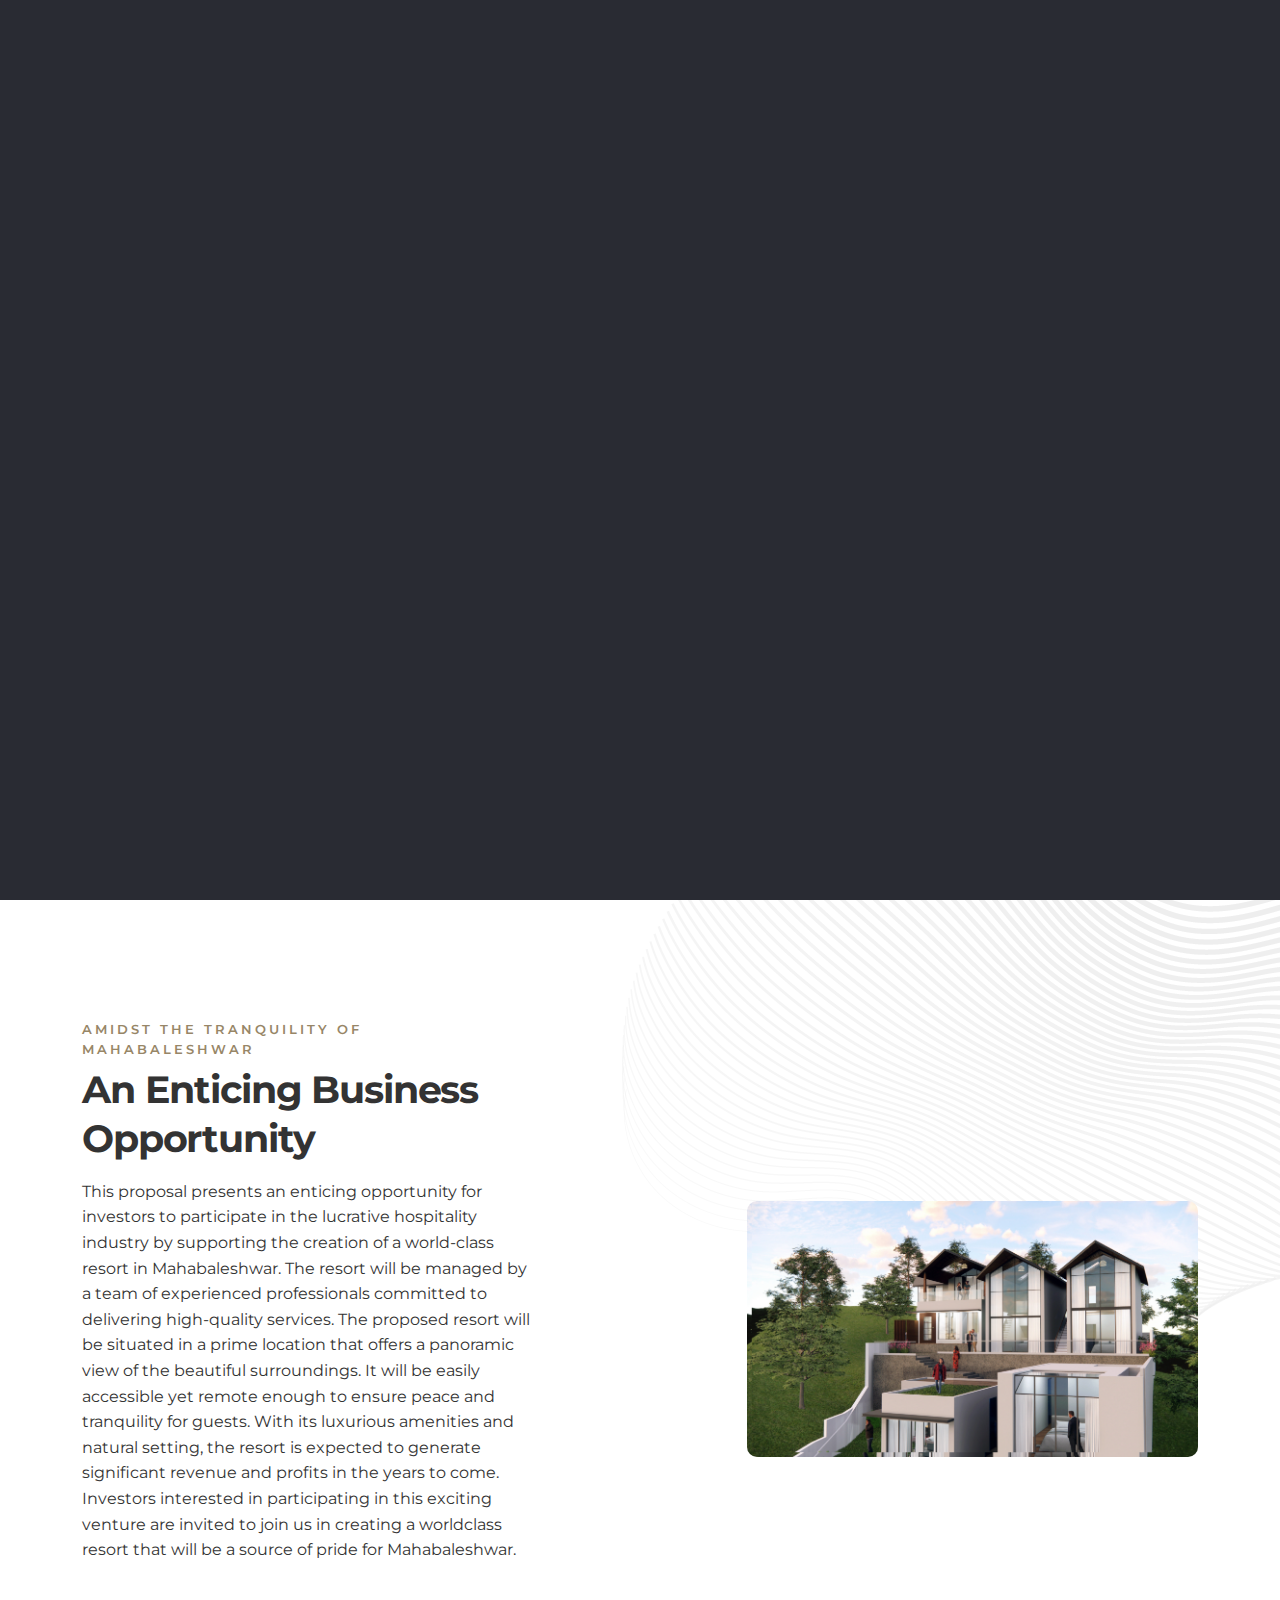
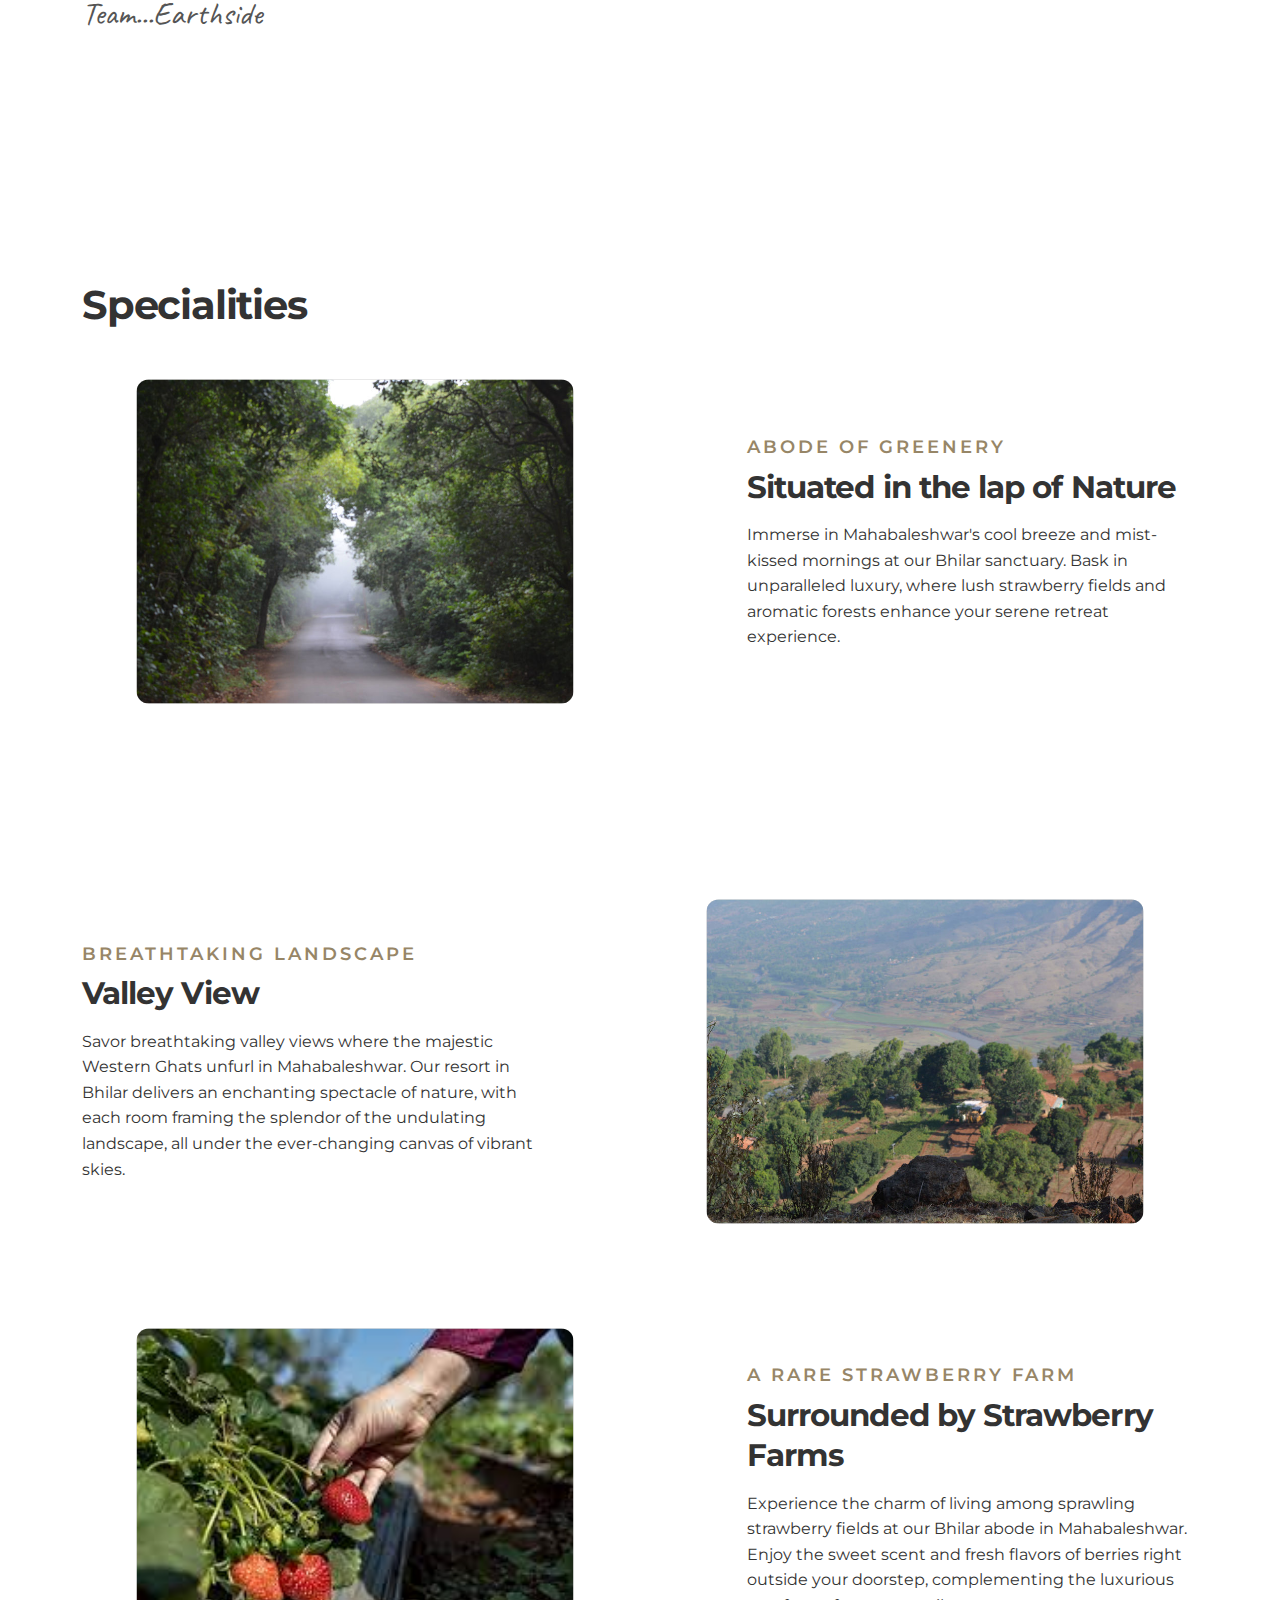
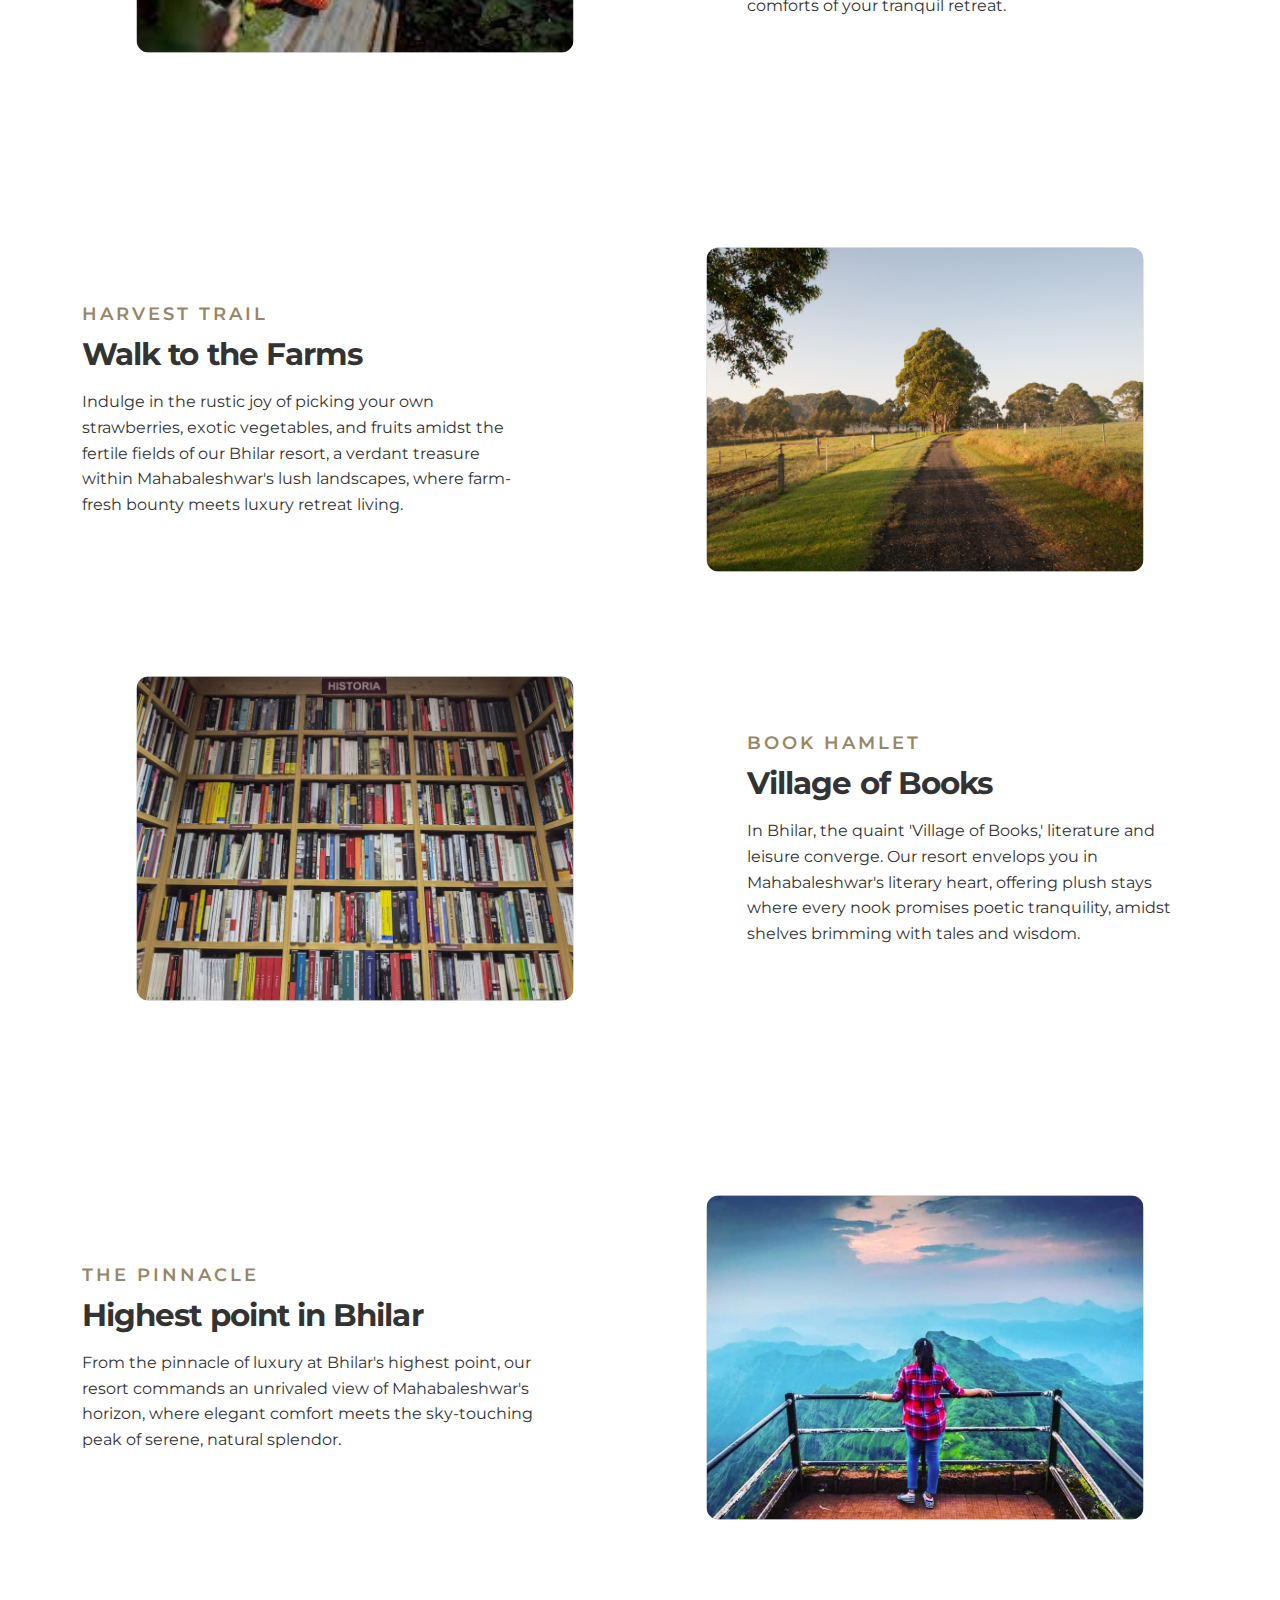
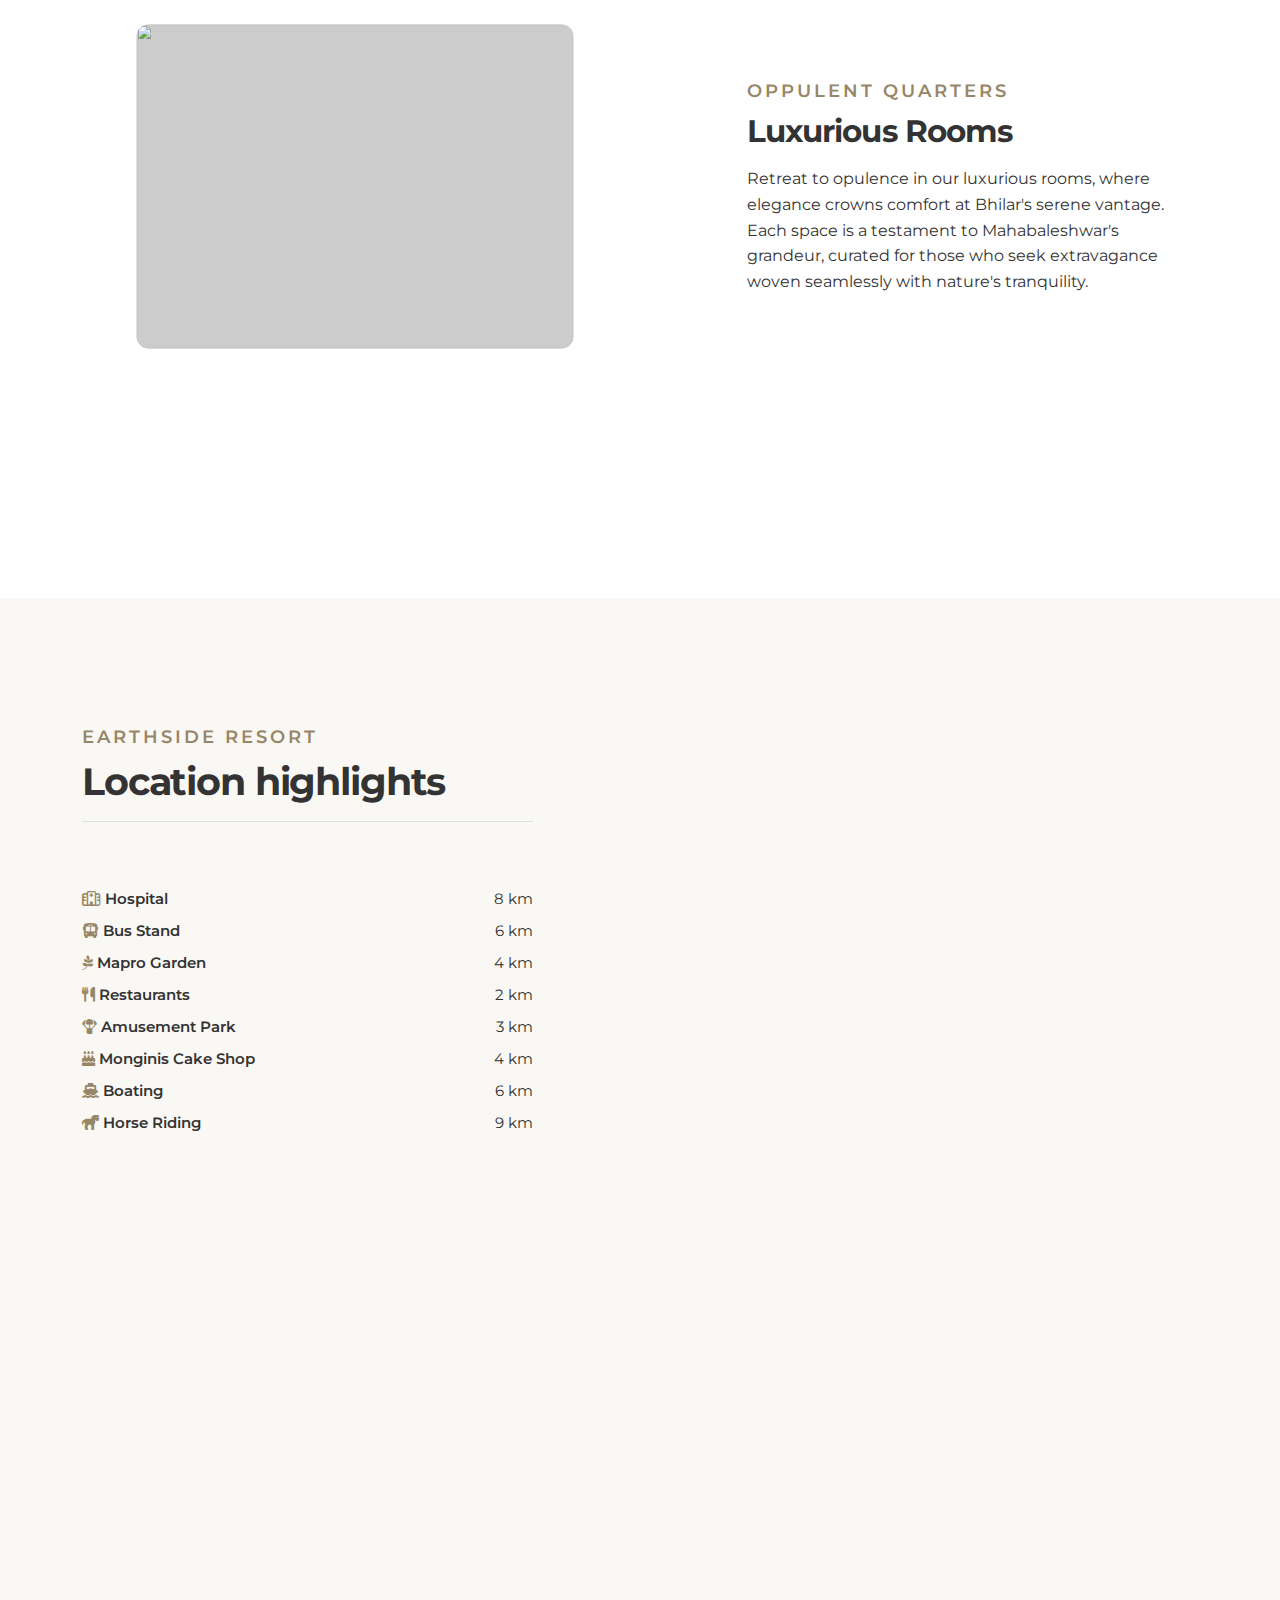
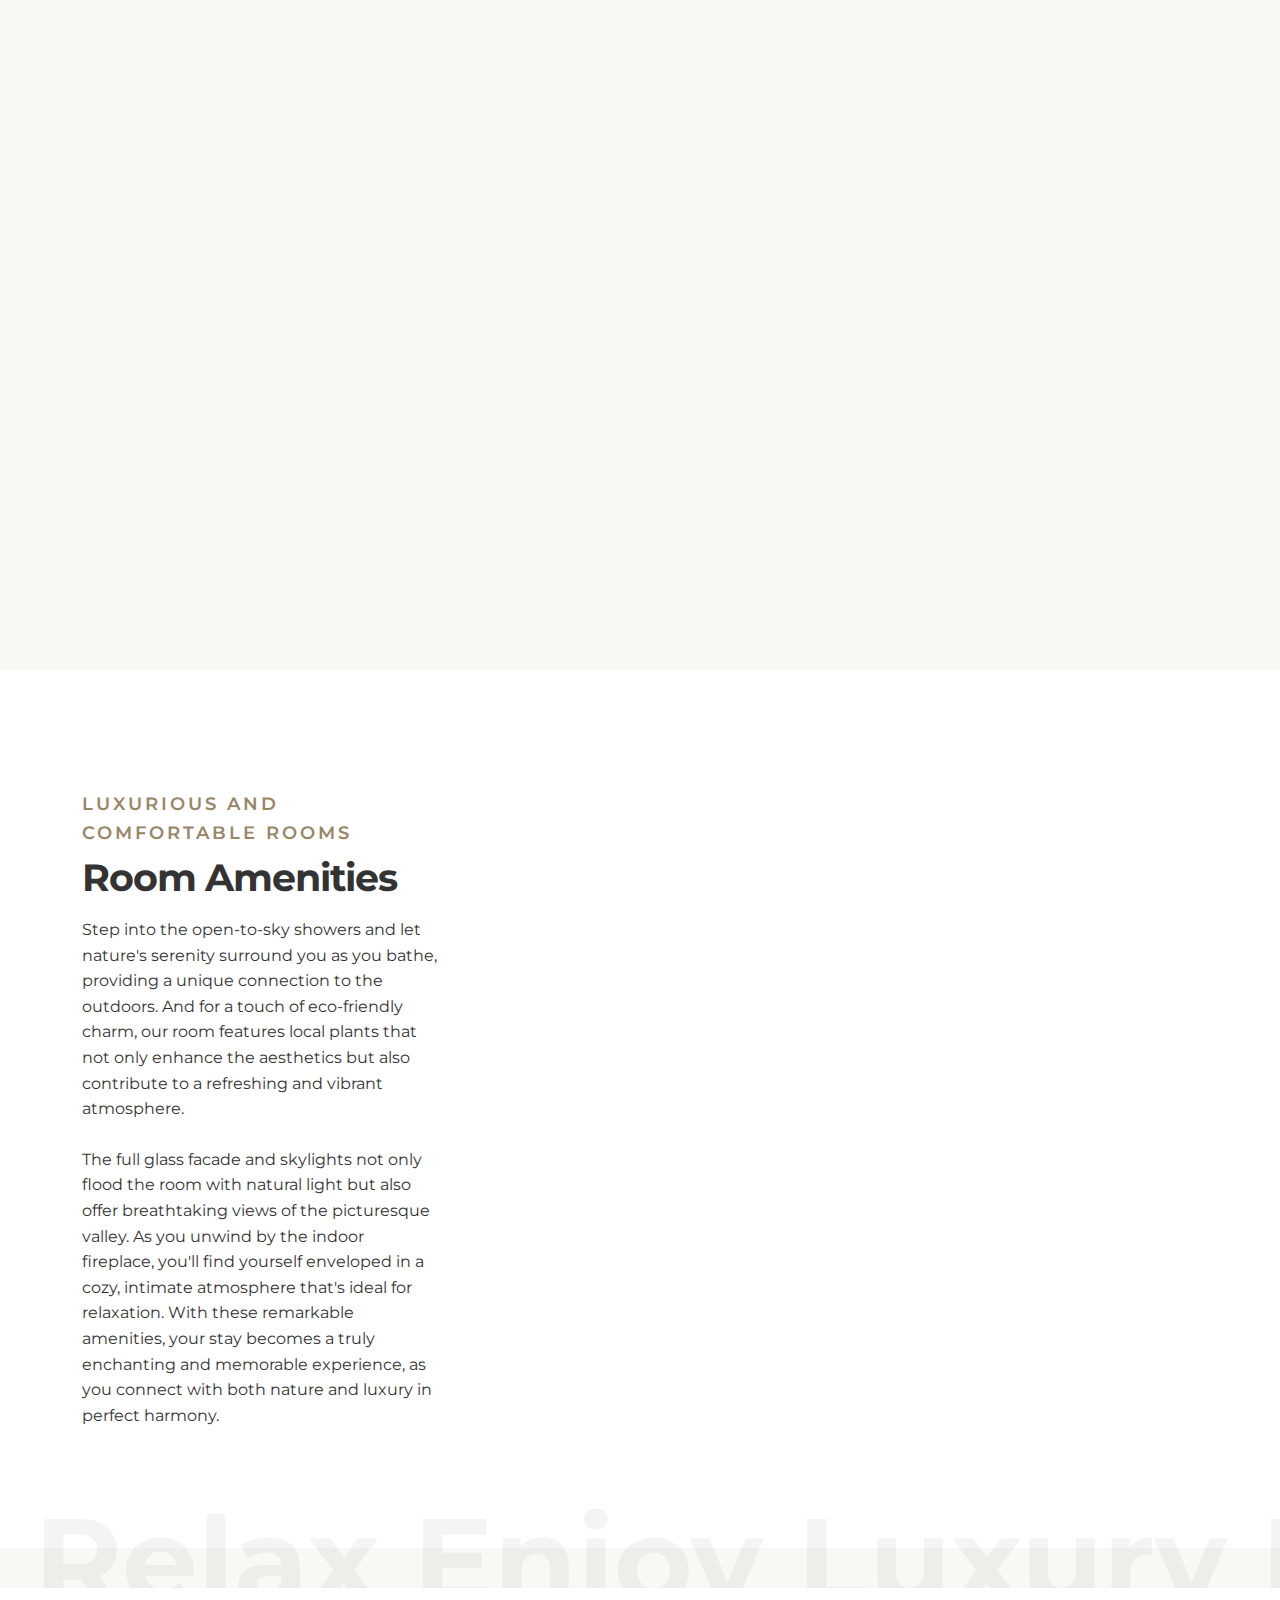
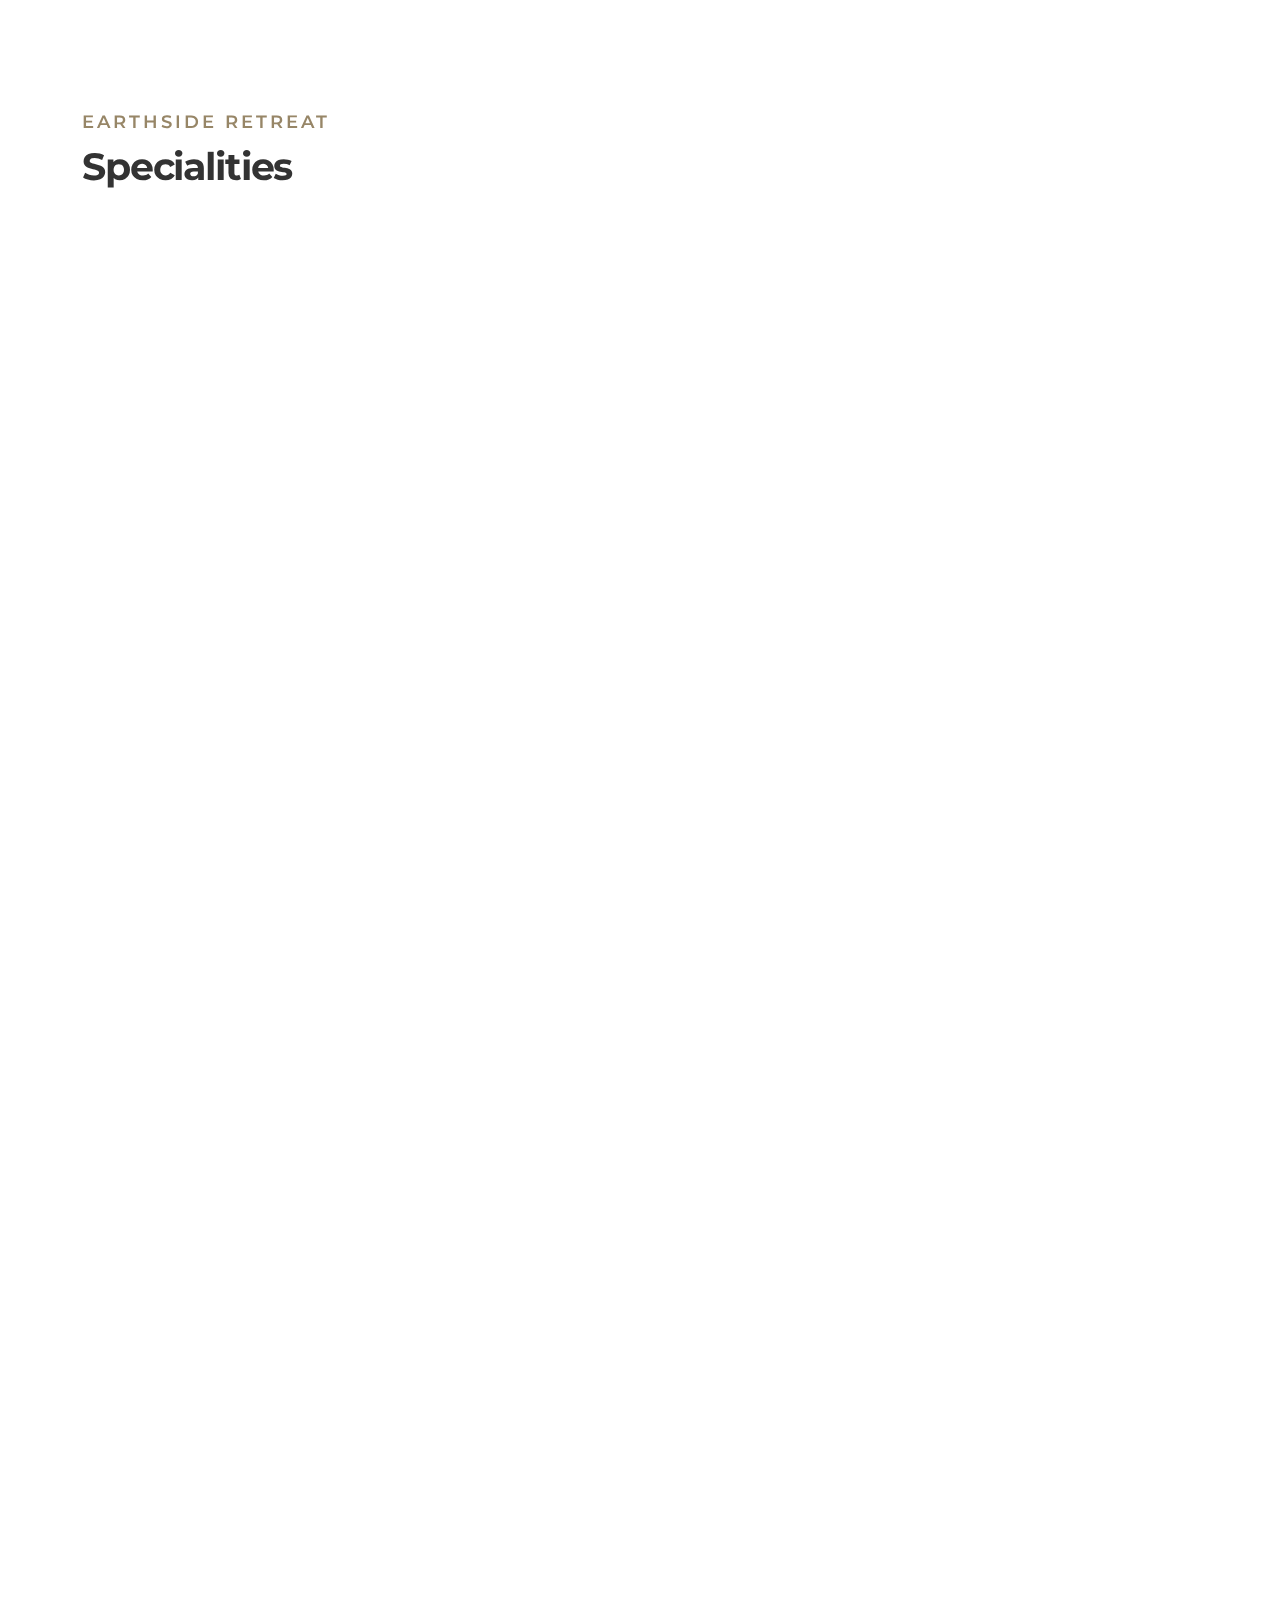
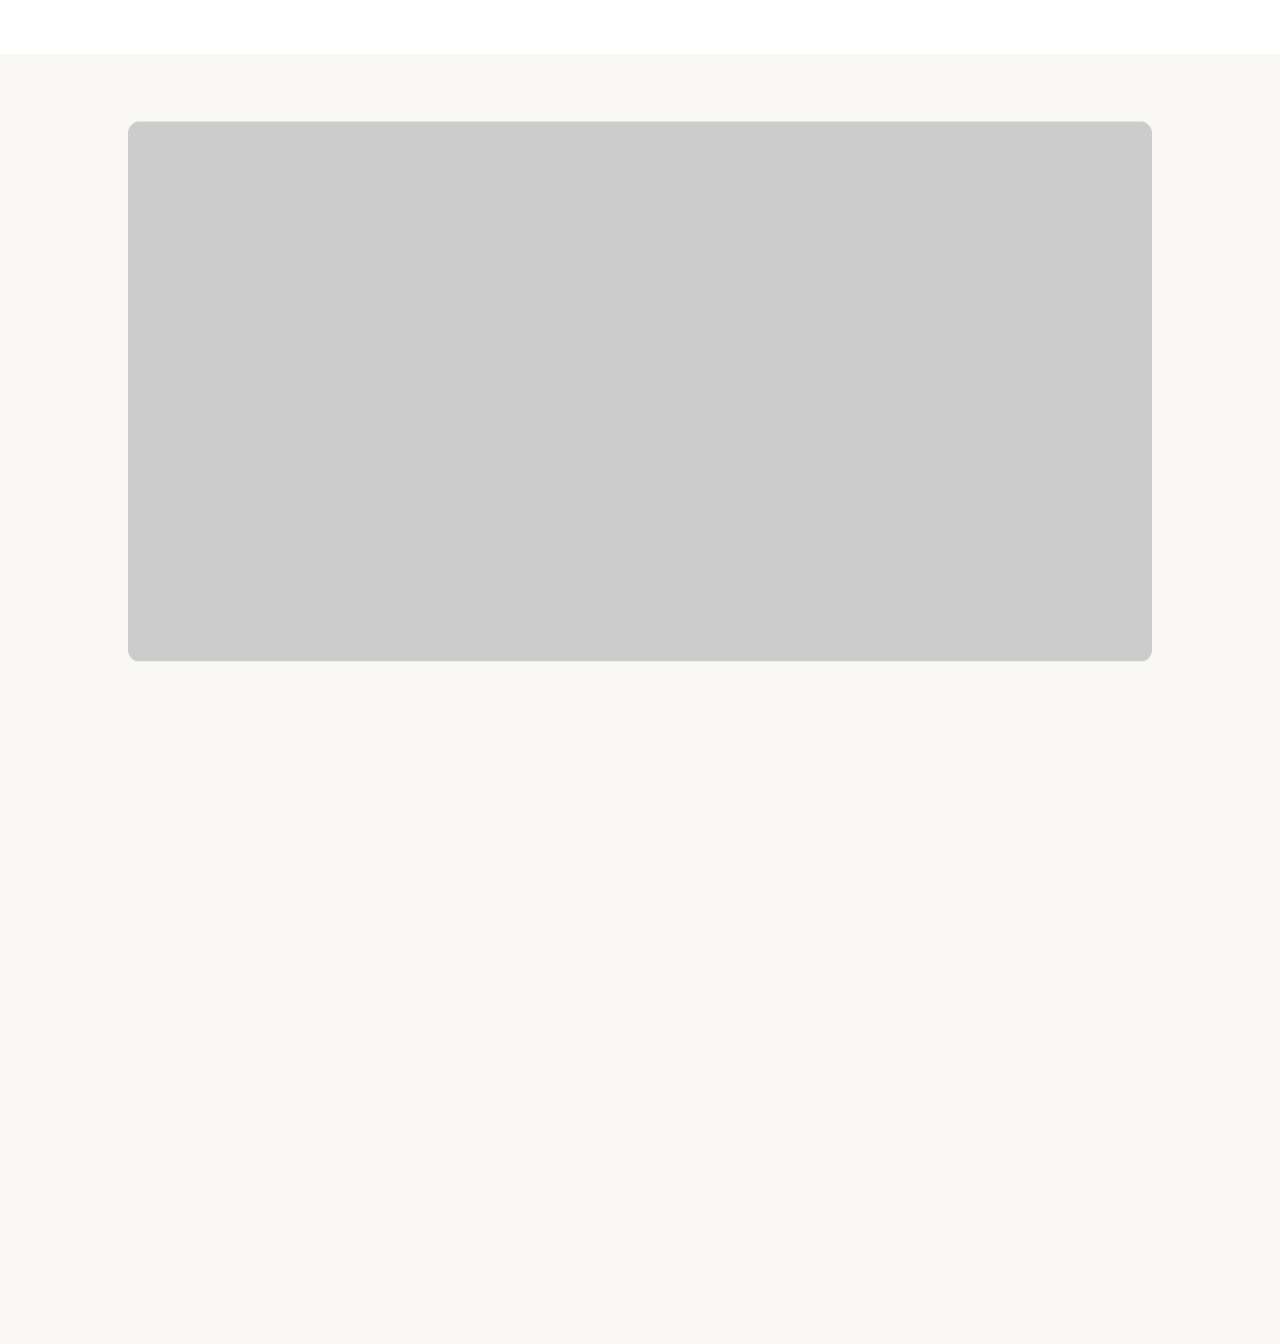
==== commit 734b0fcb: "header link" ====
--- a/index.html
+++ b/index.html
@@ -58,8 +58,8 @@
         <div class="container">
             <div class="row align-items-center">
                 <div class="col-3">
-                    <a href="index.html" class="logo_normal"><img src="img/EarthSide Logo White.svg" height="60" alt=""></a>
-                    <a href="index.html" class="logo_sticky"><img src="img/EarthSide Logo Black.svg" height="60" alt=""></a>
+                    <a href="/" class="logo_normal"><img src="img/EarthSide Logo White.svg" height="60" alt=""></a>
+                    <a href="/" class="logo_sticky"><img src="img/EarthSide Logo Black.svg" height="60" alt=""></a>
                 </div>
                 <div class="col-9">
                     <div class="main-menu">
@@ -561,10 +561,10 @@
                     </ul>
                     <div class="social">
                         <ul>
-                            <li><a href="https://www.instagram.com/earthsideretreats/"><i class="bi bi-instagram"></i></a></li>
-                            <li><a href="https://wa.me/9916620436"><i class="bi bi-whatsapp"></i></a></li>
-                            <li><a href="https://www.facebook.com/earthside.retreats/"><i class="bi bi-facebook"></i></a></li>
-                            <li><a href="https://twitter.com/EarthsideRetr"><i class="bi bi-twitter-x"></i></a></li>
+                            <li><a href="https://www.instagram.com/earthsideretreats/" target="_blank" ><i class="bi bi-instagram"></i></a></li>
+                            <li><a href="https://wa.me/9916620436" target="_blank"><i class="bi bi-whatsapp"></i></a></li>
+                            <li><a href="https://www.facebook.com/earthside.retreats/" target="_blank"><i class="bi bi-facebook"></i></a></li>
+                            <li><a href="https://twitter.com/EarthsideRetr" target="_blank"><i class="bi bi-twitter-x"></i></a></li>
                         </ul>
                     </div>
                 </div>
@@ -572,7 +572,7 @@
                     <h5>Explore</h5>
                     <div class="footer_links">
                         <ul>
-                            <li><a href="index.html">Home</a></li>
+                            <li><a href="/">Home</a></li>
                             <li><a href="about.html">About Us</a></li>
                             <li><a href="shared-ownership.html"> Shared Ownership</li>
                             <li><a href="room-list.html">Cottages &amp; Rooms</a></li>
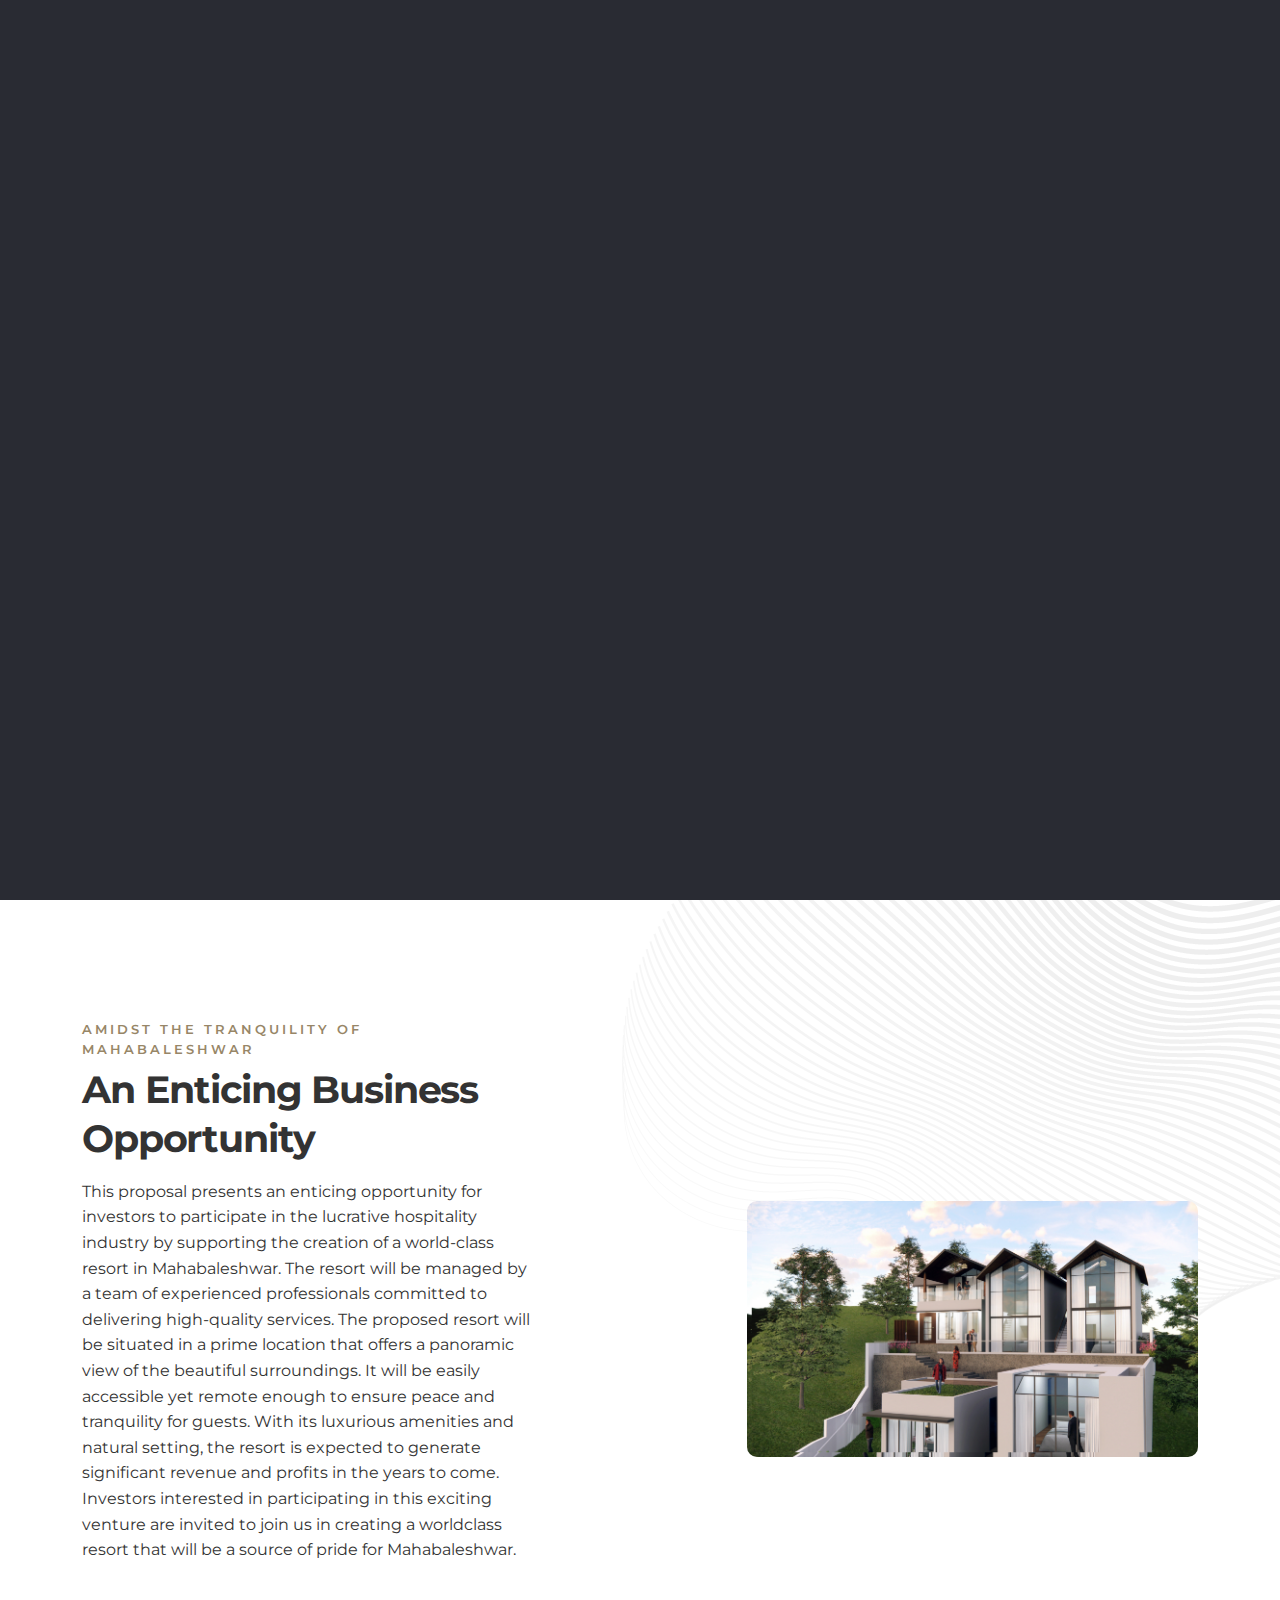
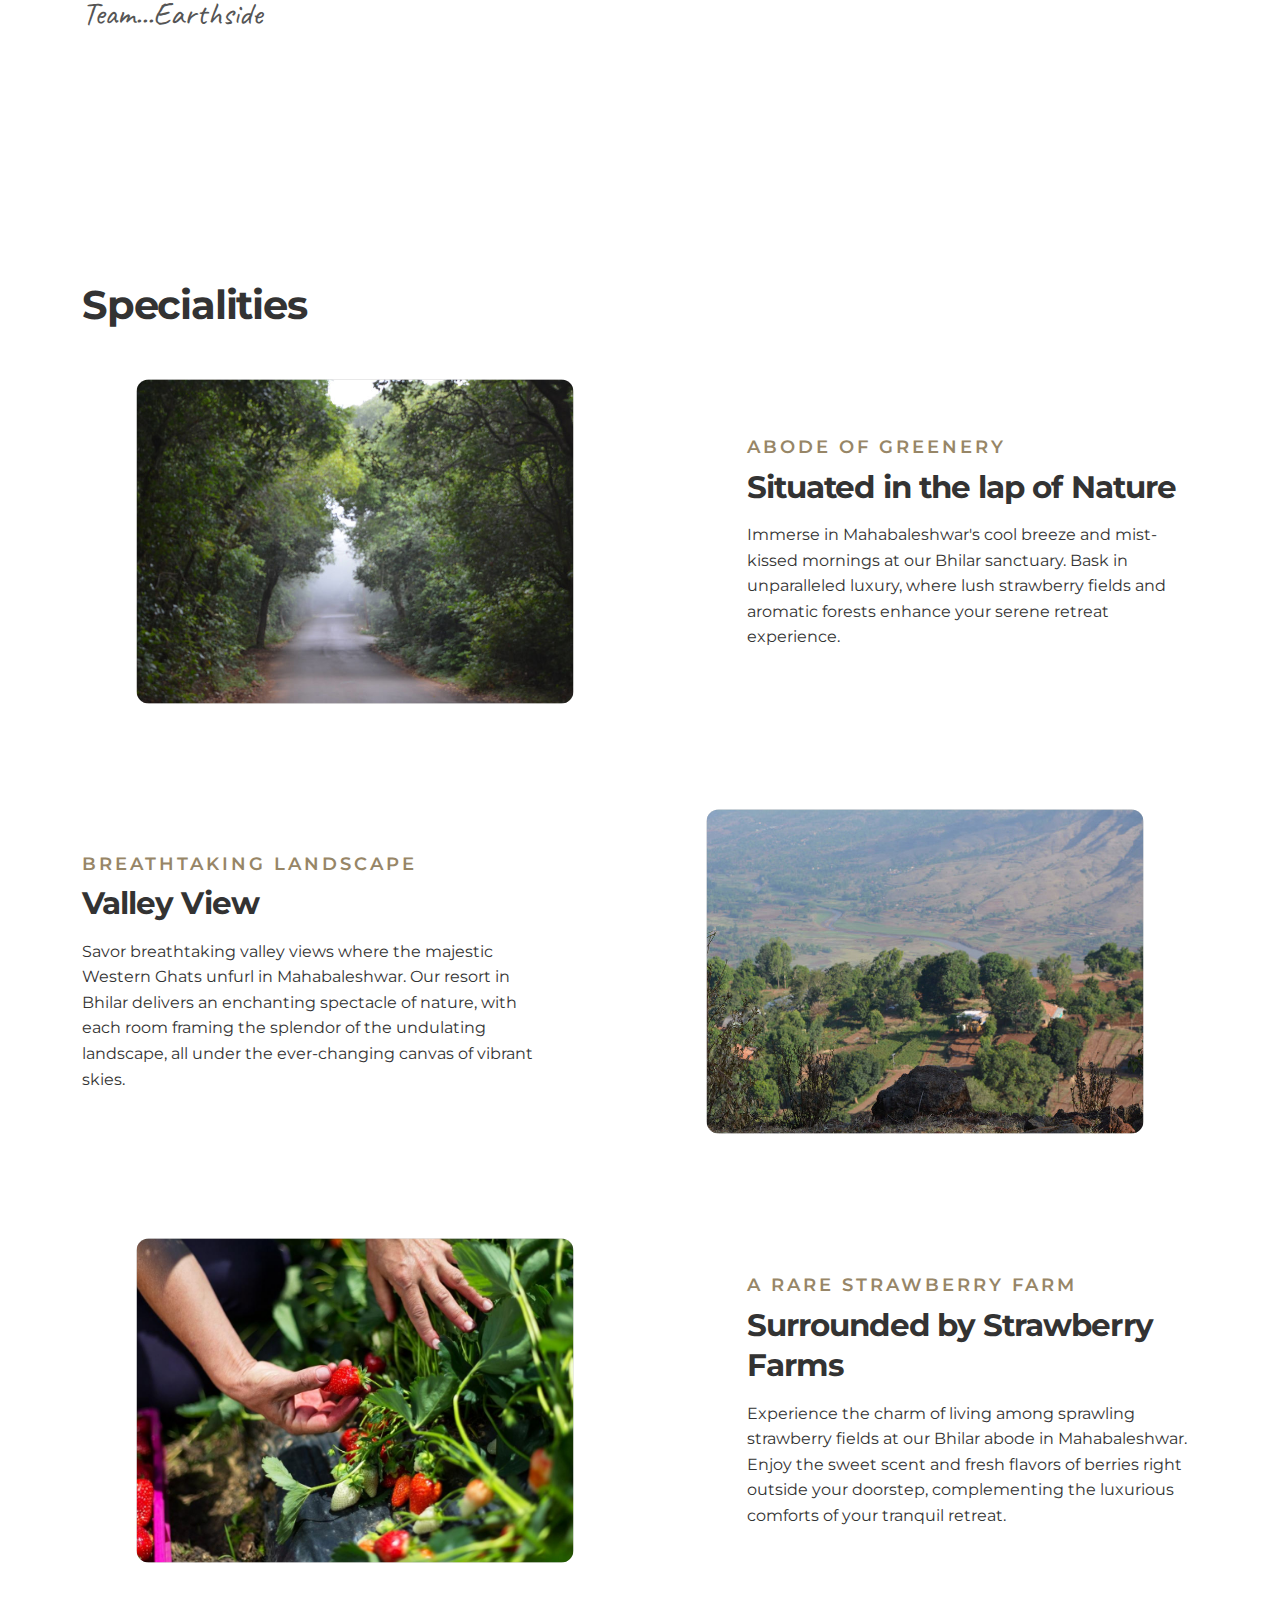
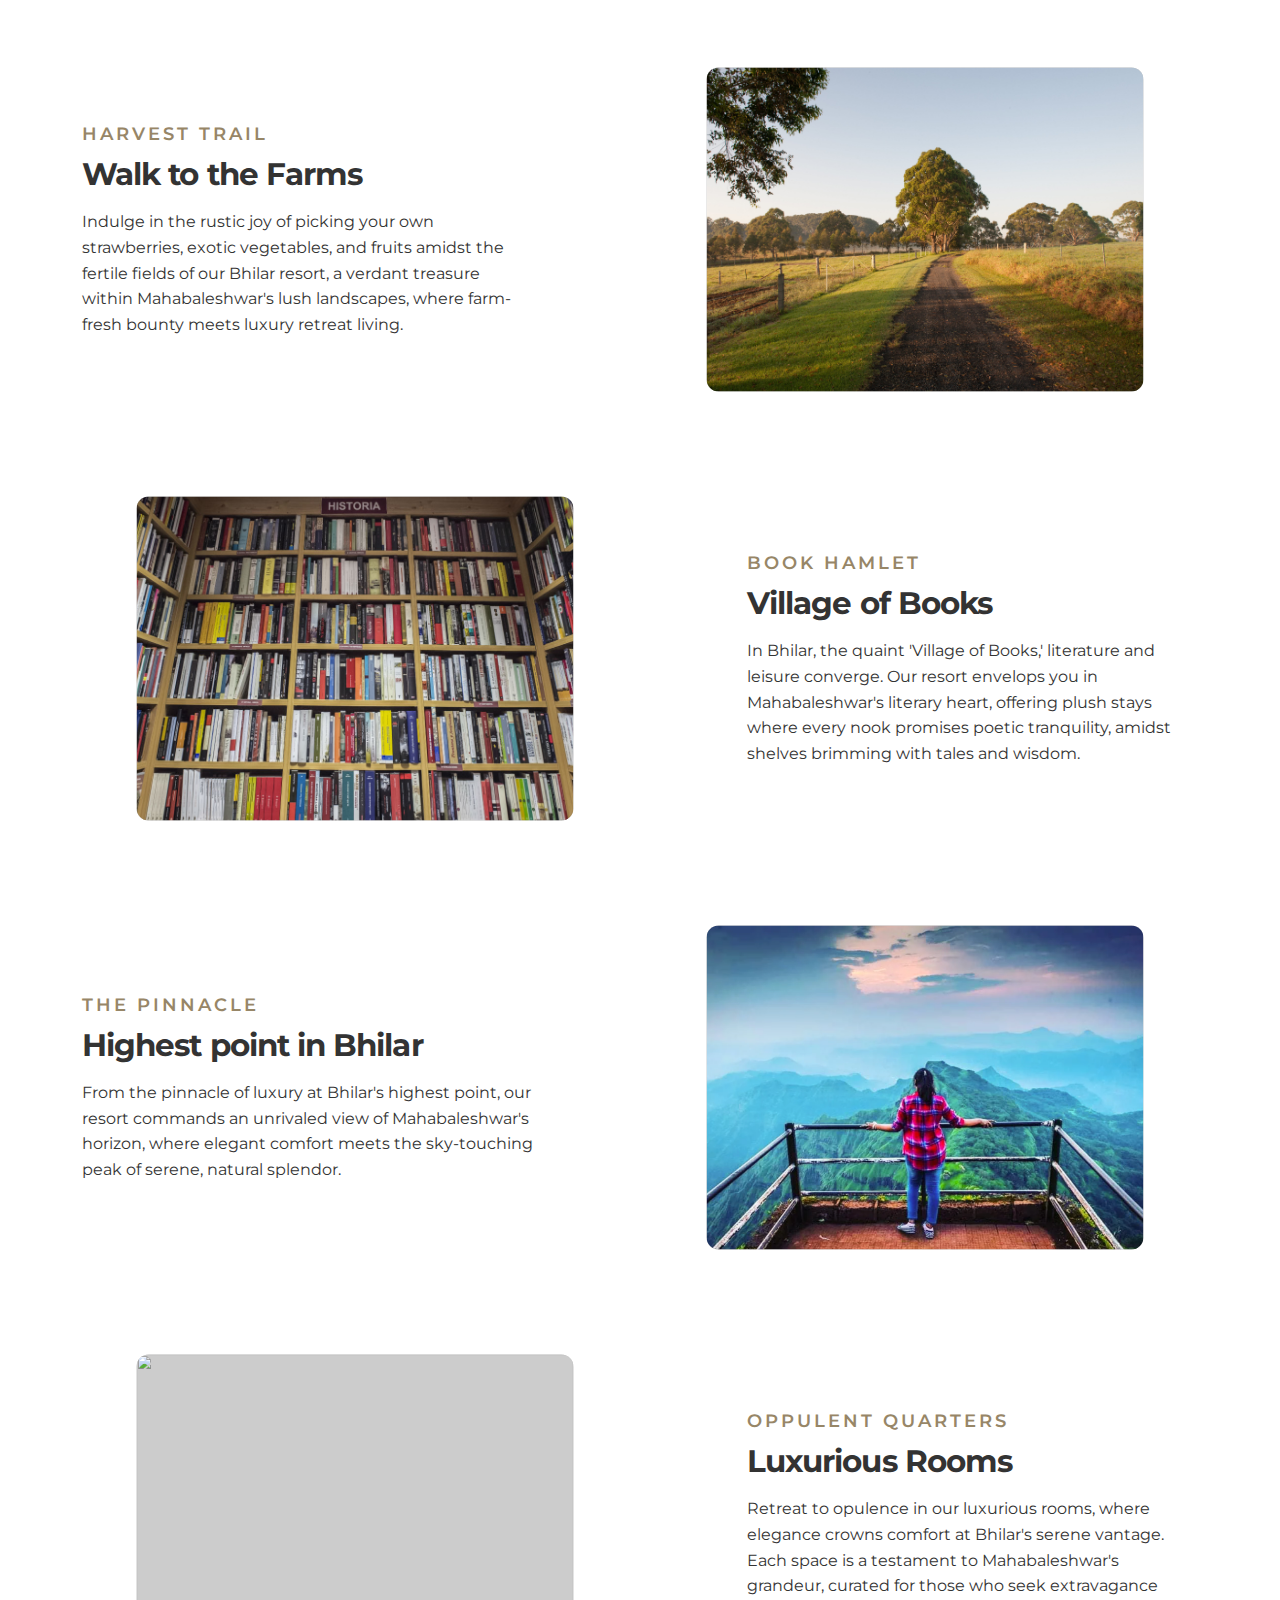
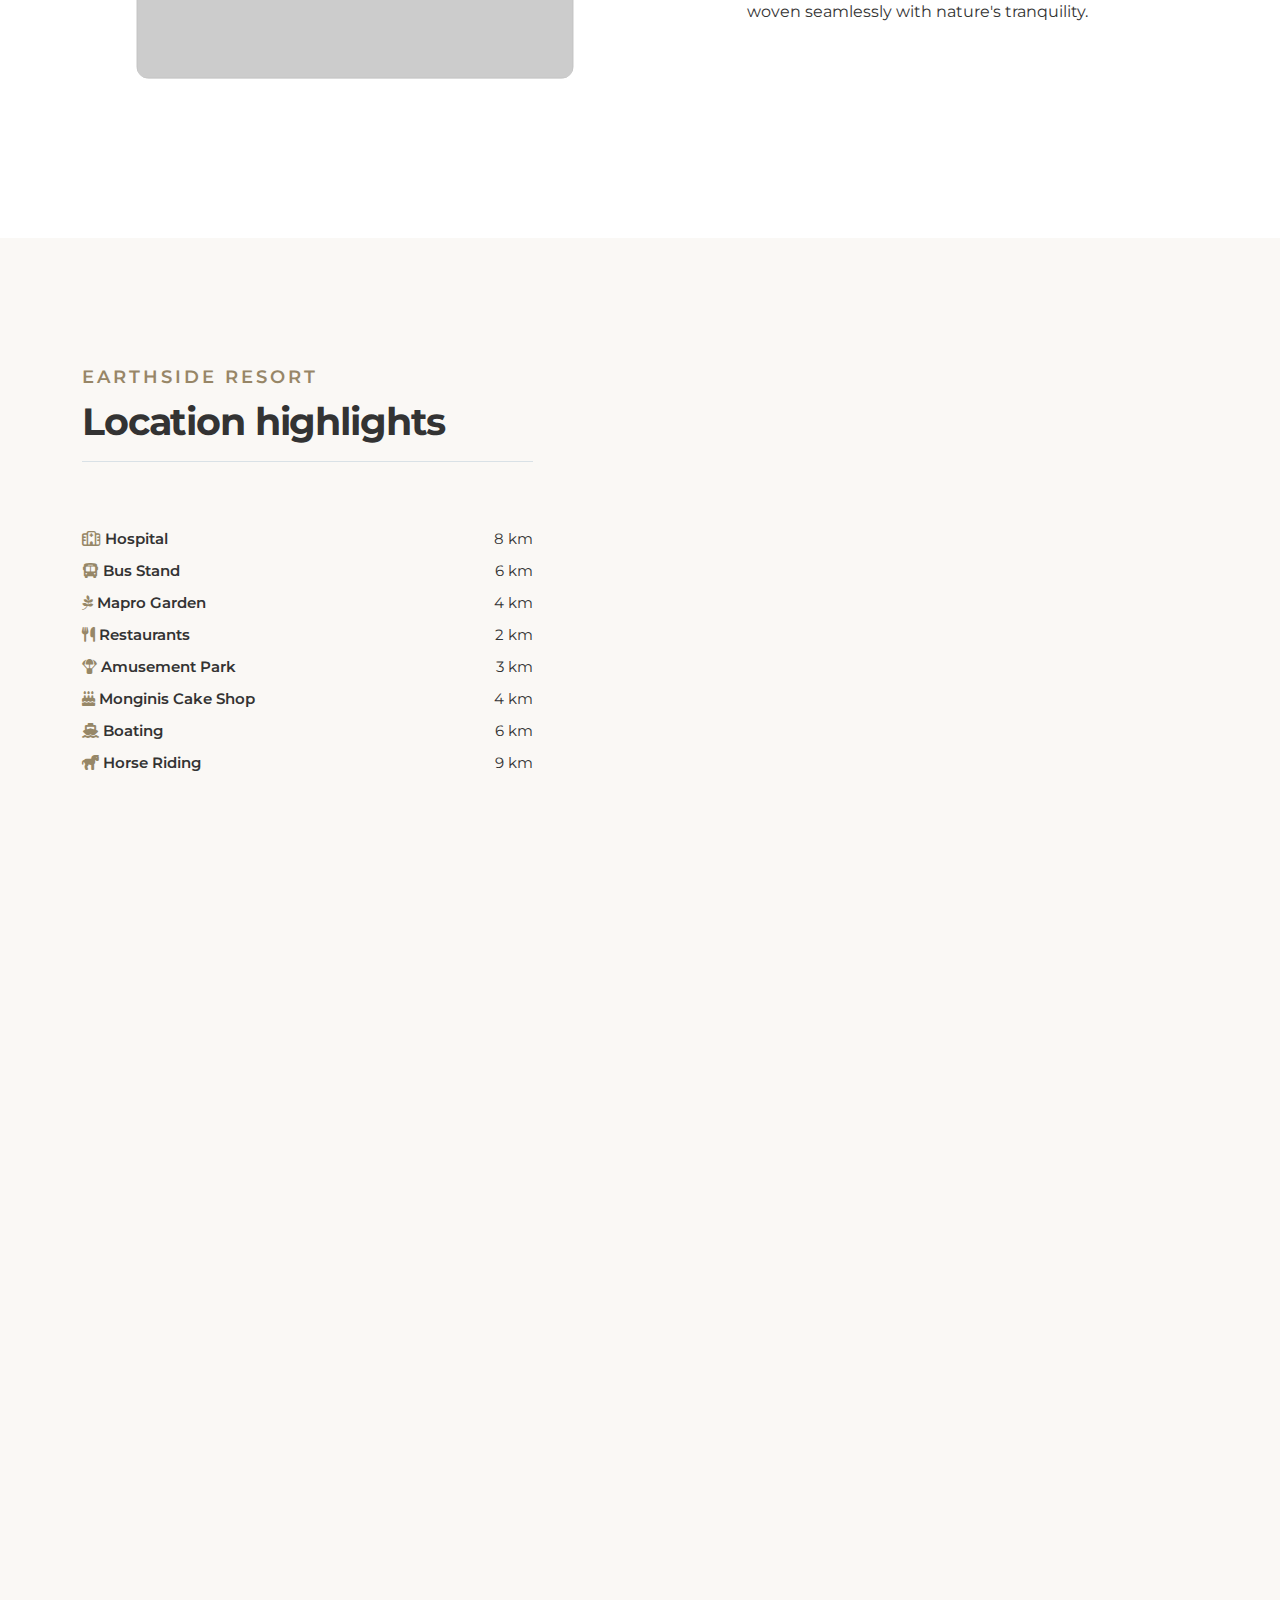
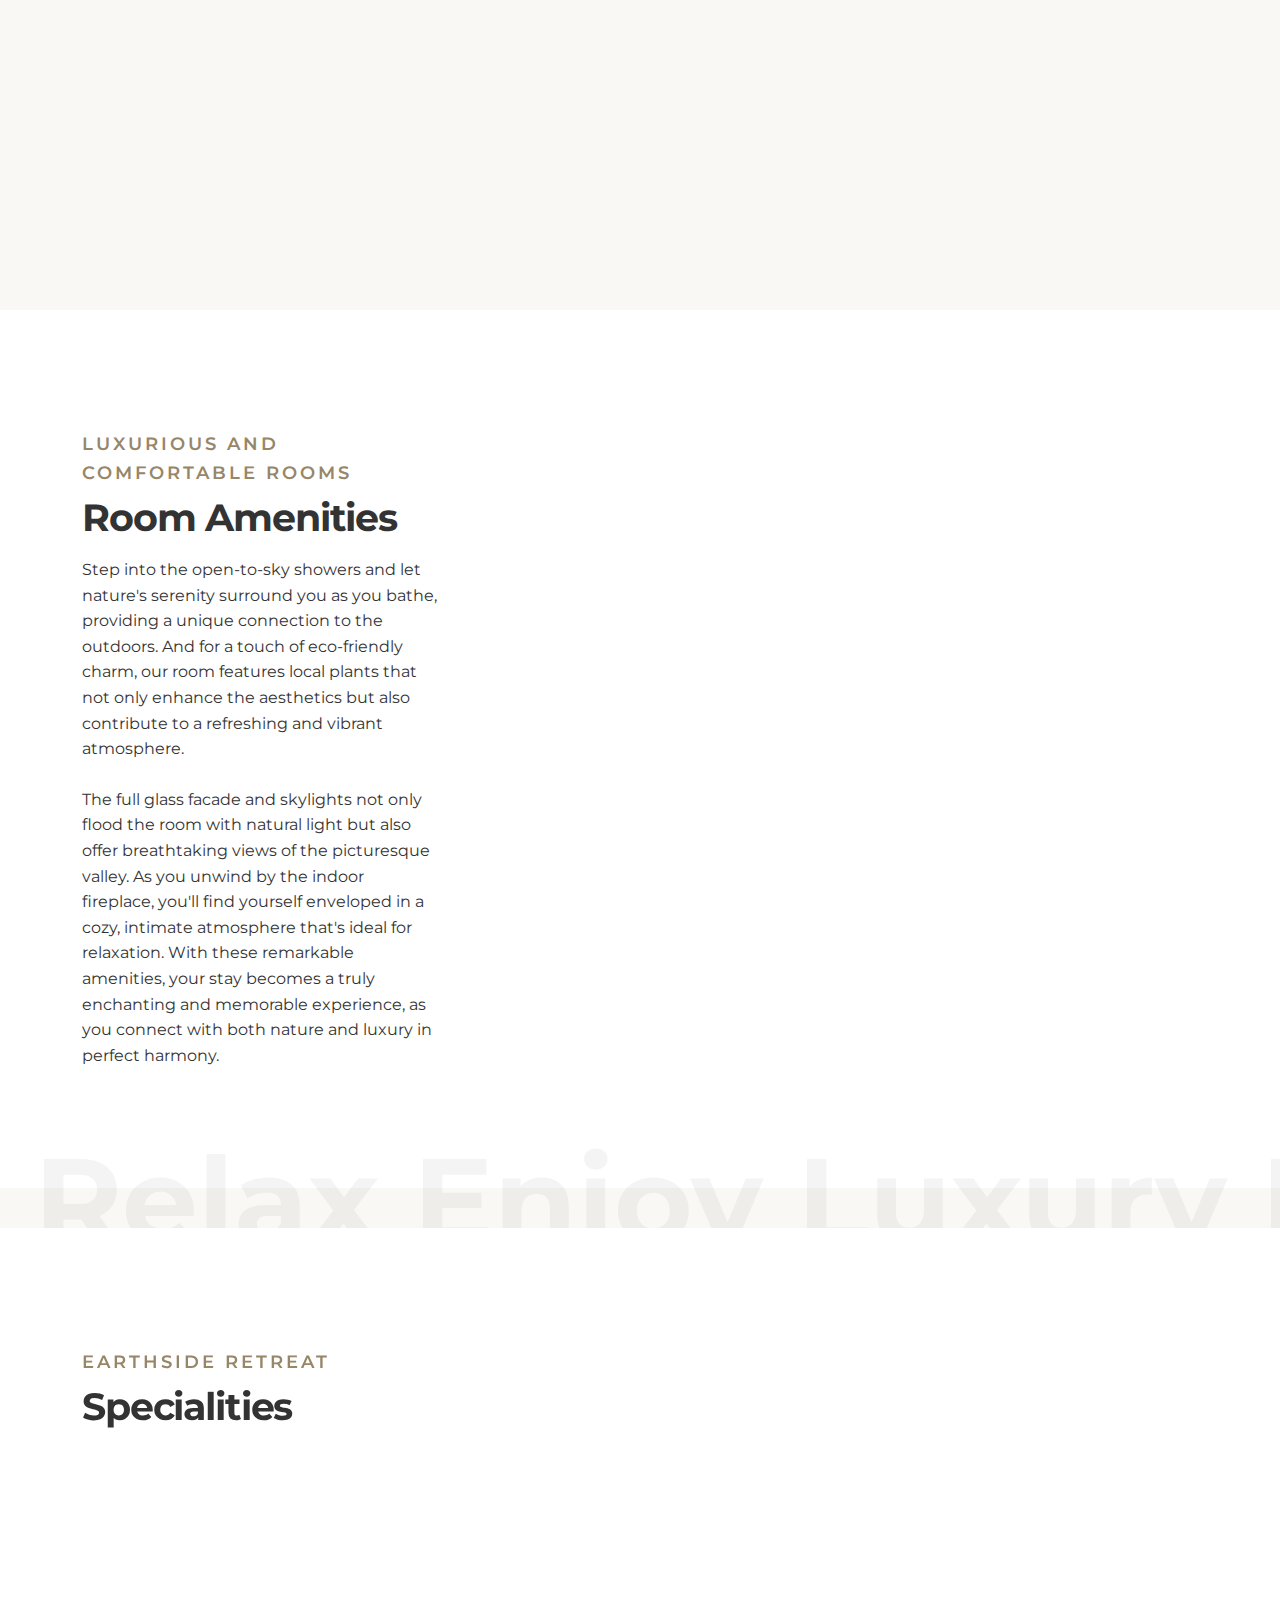
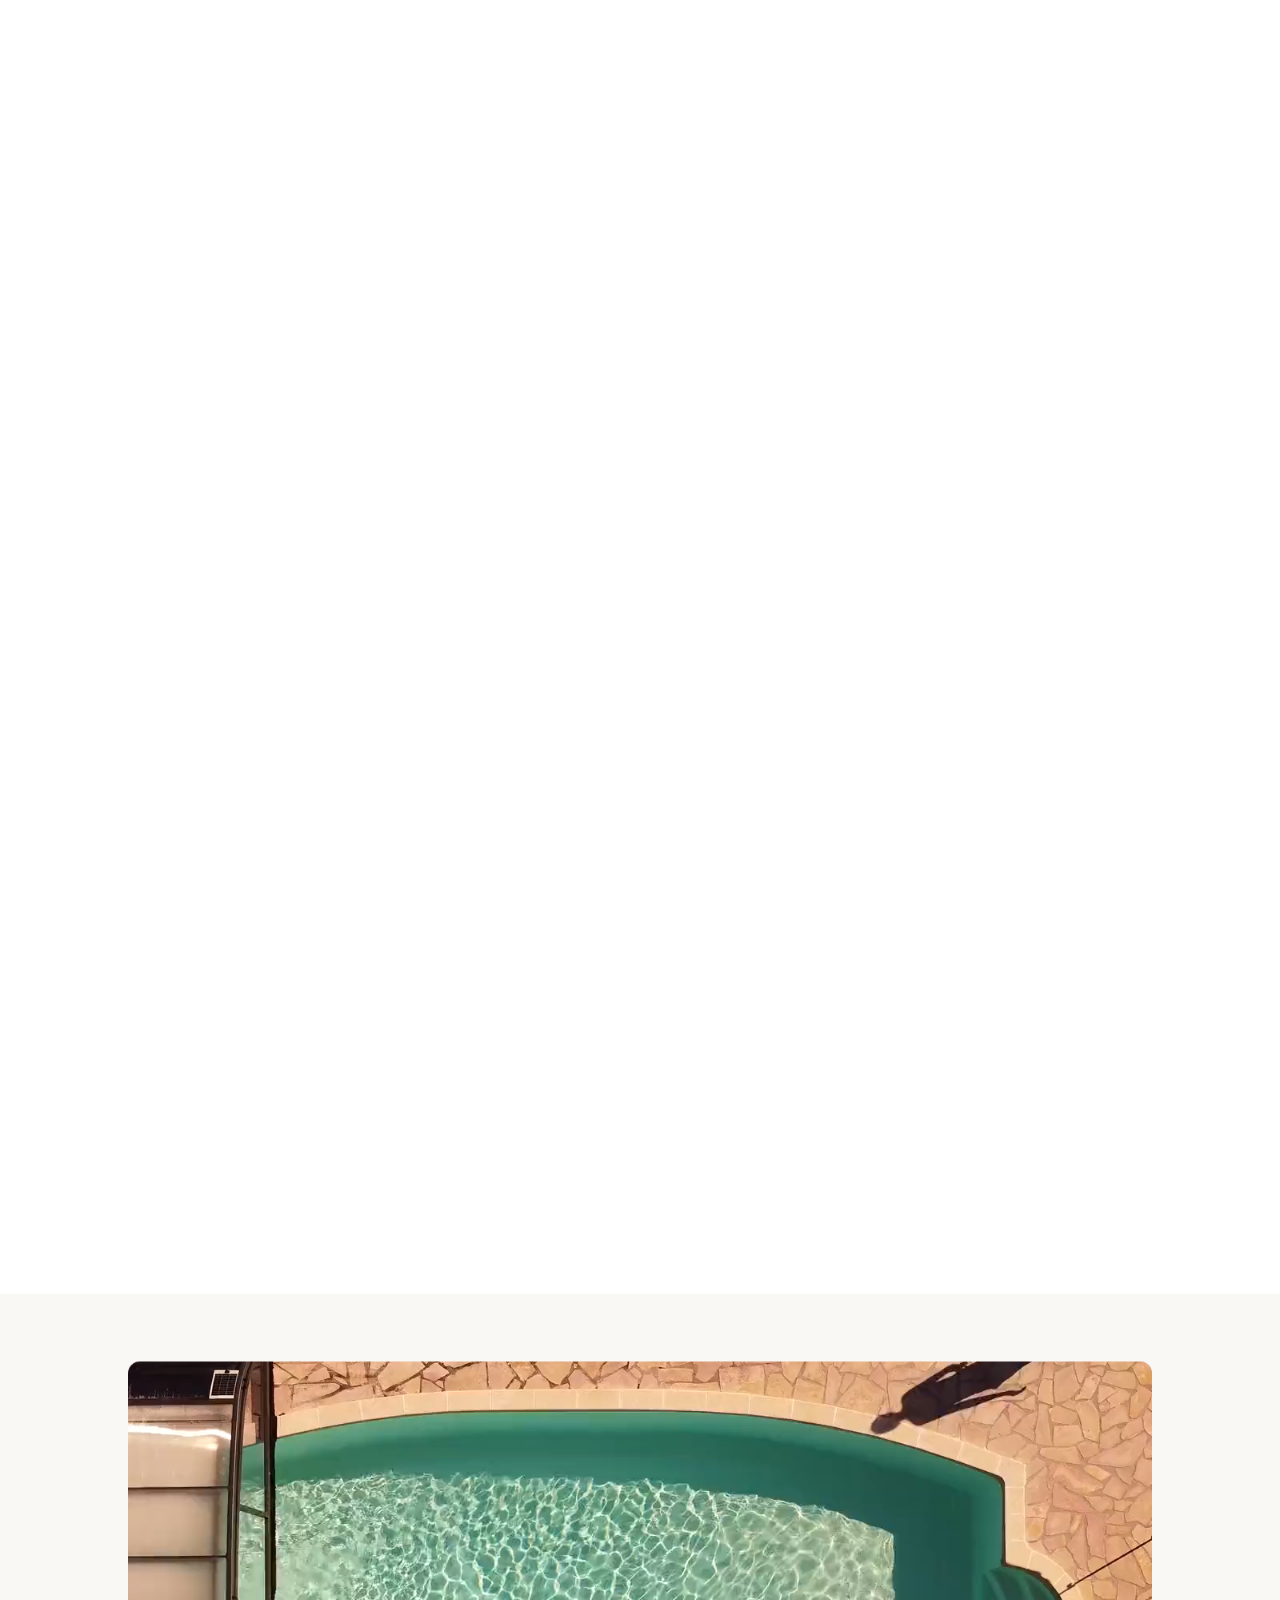
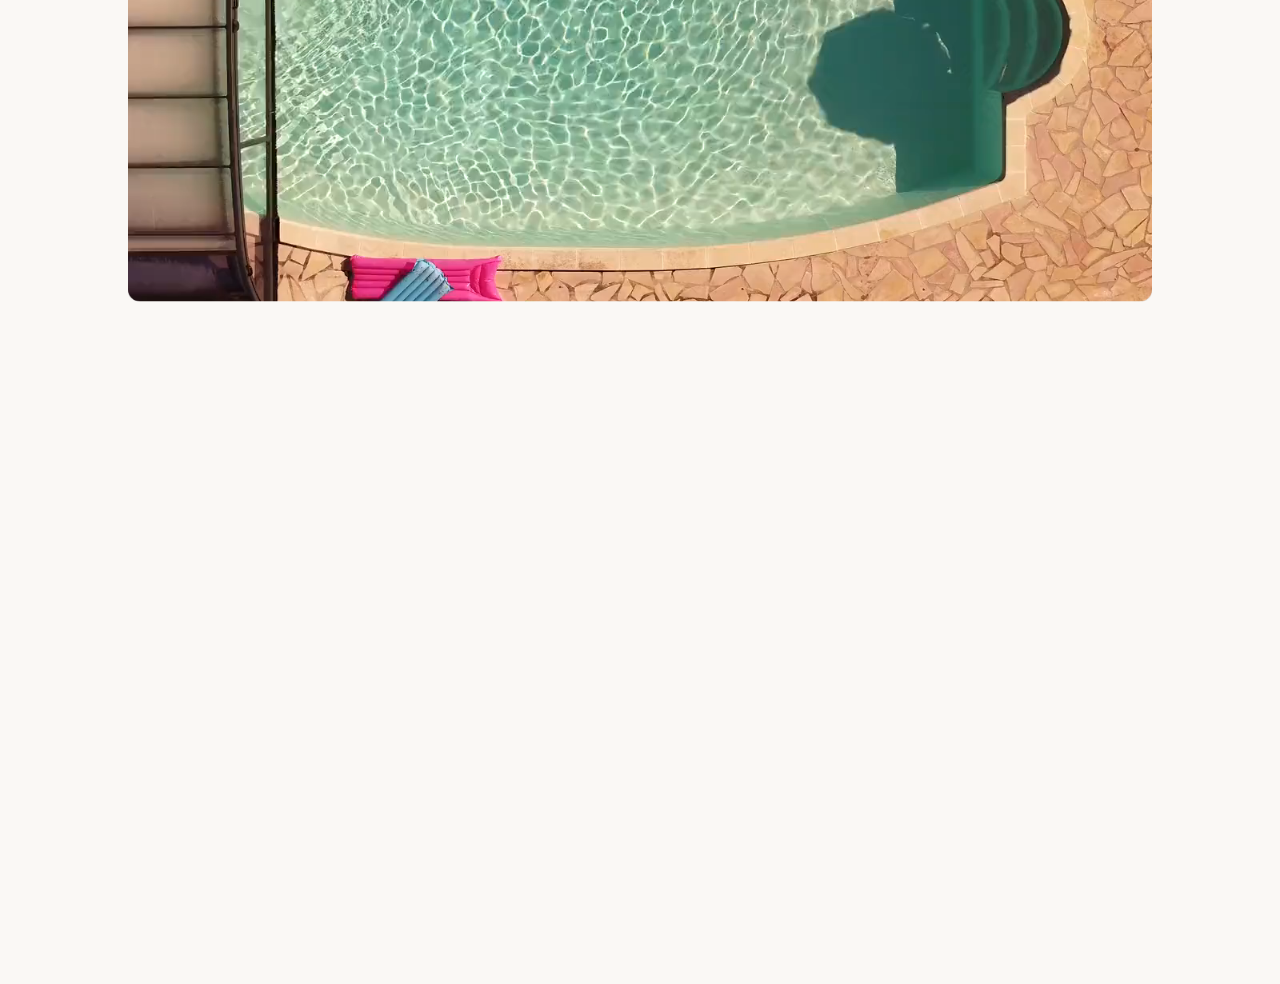
==== commit 519d37df: "sitemap" ====
--- a/index.html
+++ b/index.html
@@ -139,7 +139,7 @@
         <div class="bg_white">
             <div class="container margin_120_95">
                 <h1>Specialities</h1>
-                <div class="row justify-content-between d-flex align-items-center add_bottom_90">
+                <div class="row justify-content-between d-flex align-items-center">
                     <div class="col-lg-6 fixed_title">
                         <div class="pinned-image rounded_container pinned-image--small mb-4">
                             <div class="pinned-image__container">
@@ -174,11 +174,11 @@
                     </div>
                 </div>
                 <!-- /row-->
-                <div class="row justify-content-between d-flex align-items-center add_bottom_90">
+                <div class="row justify-content-between d-flex align-items-center">
                     <div class="col-lg-6">
                         <div class="pinned-image rounded_container pinned-image--small mb-4">
                             <div class="pinned-image__container">
-                                <img src="img/strawberry-farm.jpeg" alt="">
+                                <img src="img/strawberry picking.jpg" alt="">
                             </div>
                         </div>
                     </div>
@@ -207,7 +207,7 @@
                     </div>
                 </div>    
                 <!-- /row-->
-                <div class="row justify-content-between d-flex align-items-center add_bottom_90">
+                <div class="row justify-content-between d-flex align-items-center">
                     <div class="col-lg-6">
                         <div class="pinned-image rounded_container pinned-image--small mb-4">
                             <div class="pinned-image__container">
@@ -239,7 +239,7 @@
                         </div>
                     </div>
                 </div>
-                <div class="row justify-content-between d-flex align-items-center add_bottom_90">
+                <div class="row justify-content-between d-flex align-items-center">
                     <div class="col-lg-6">
                         <div class="pinned-image rounded_container pinned-image--small mb-4">
                             <div class="pinned-image__container">
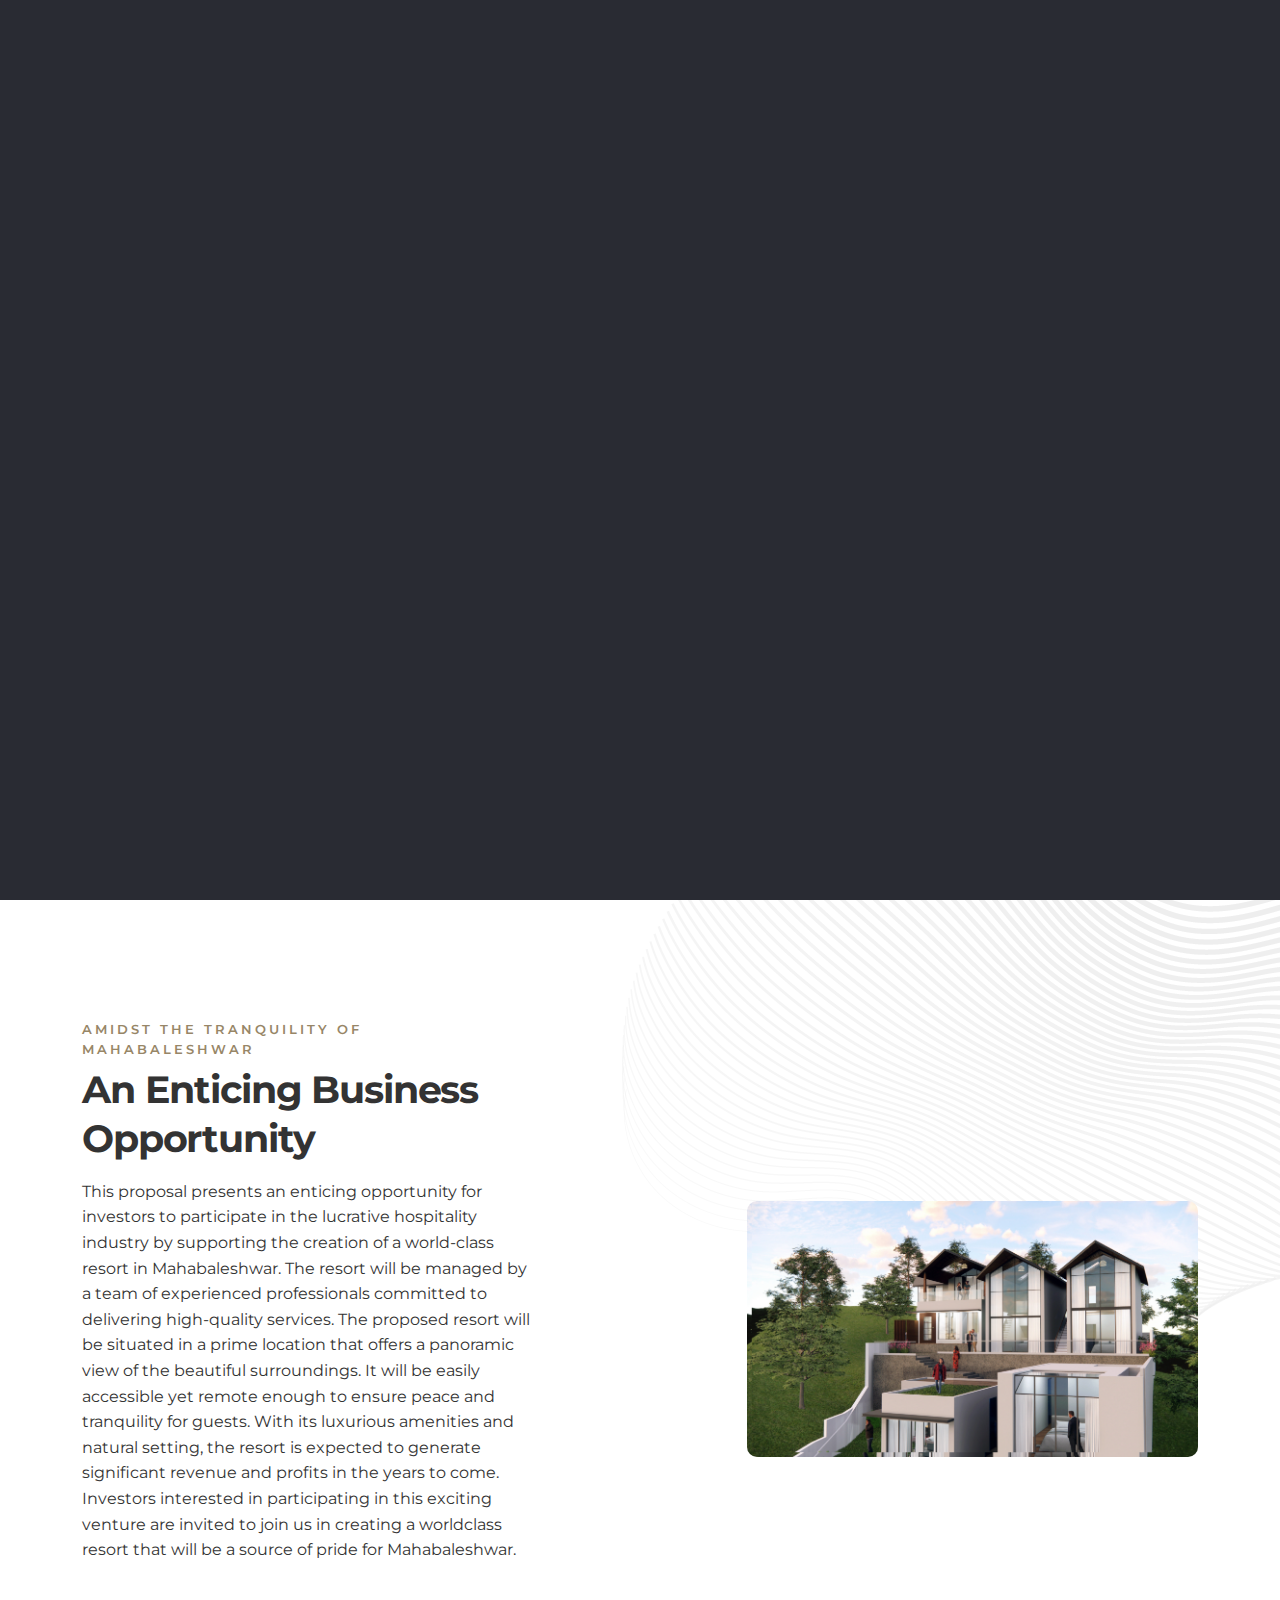
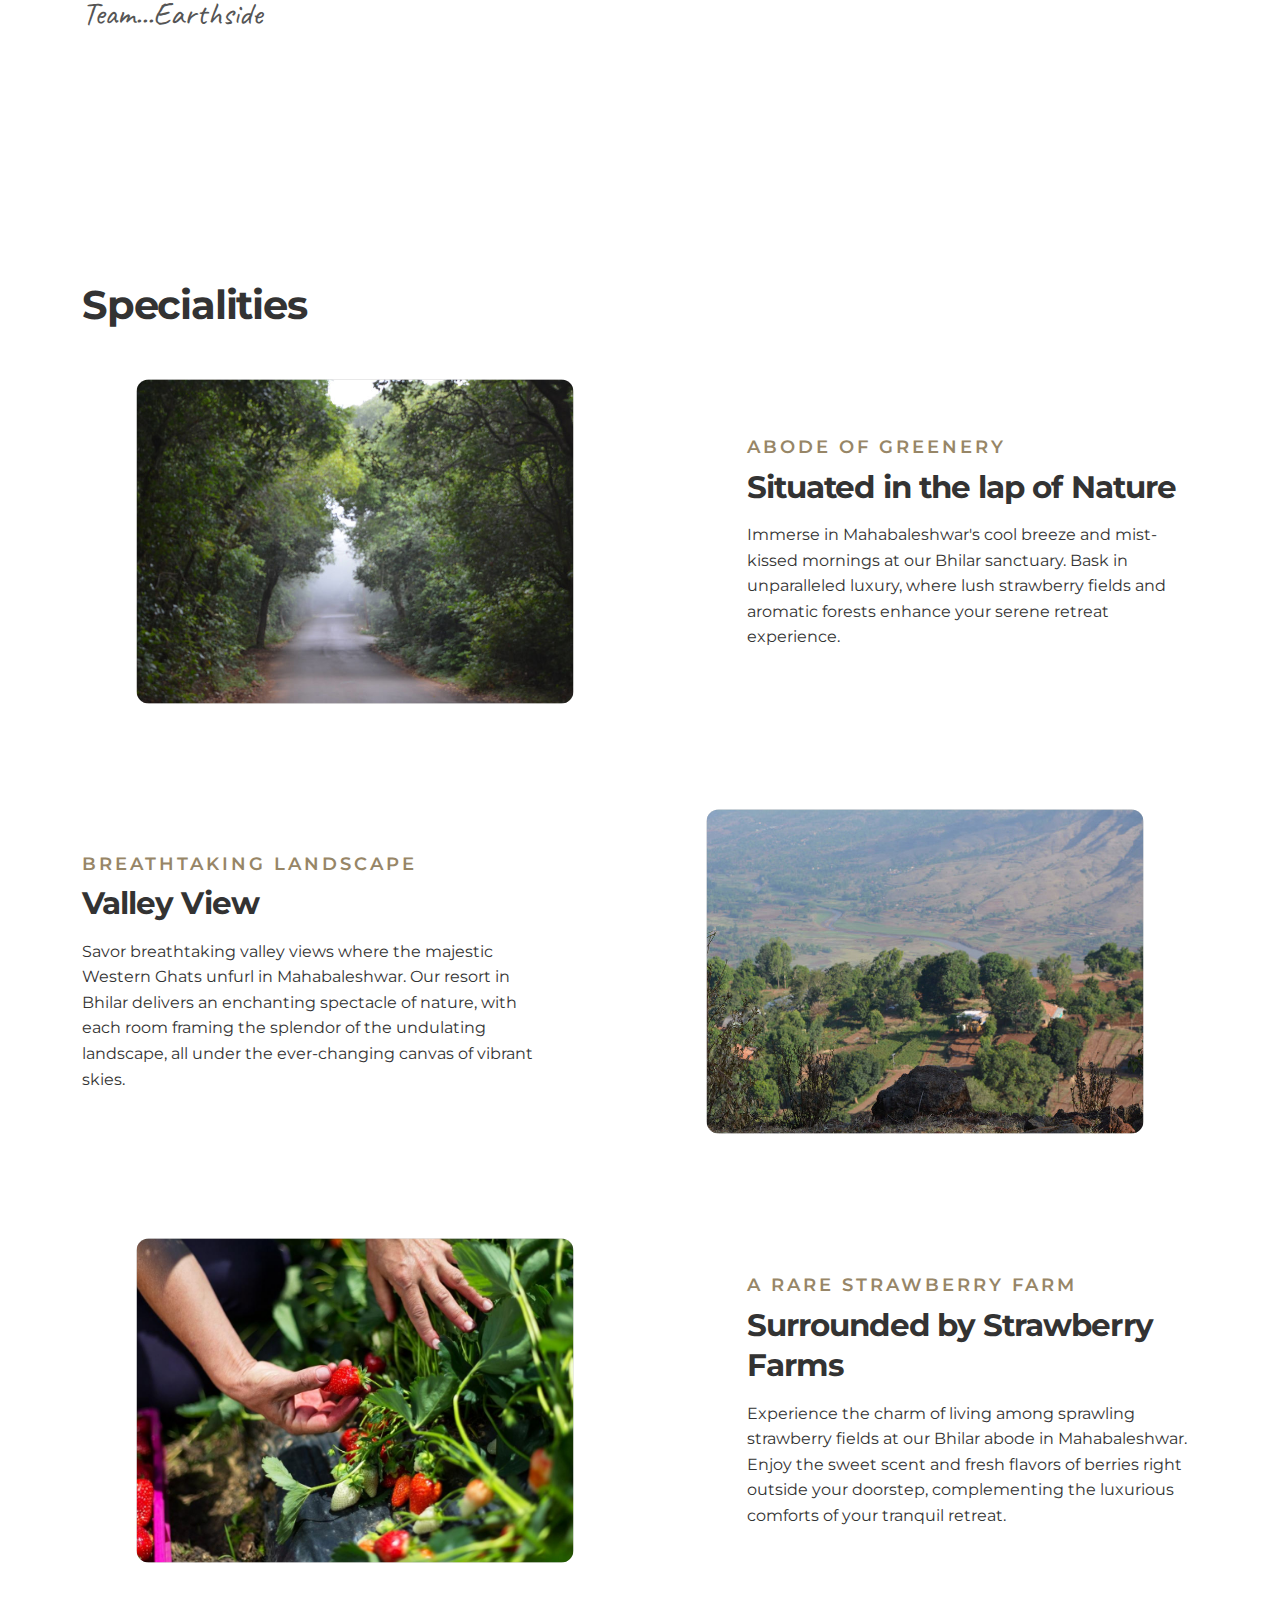
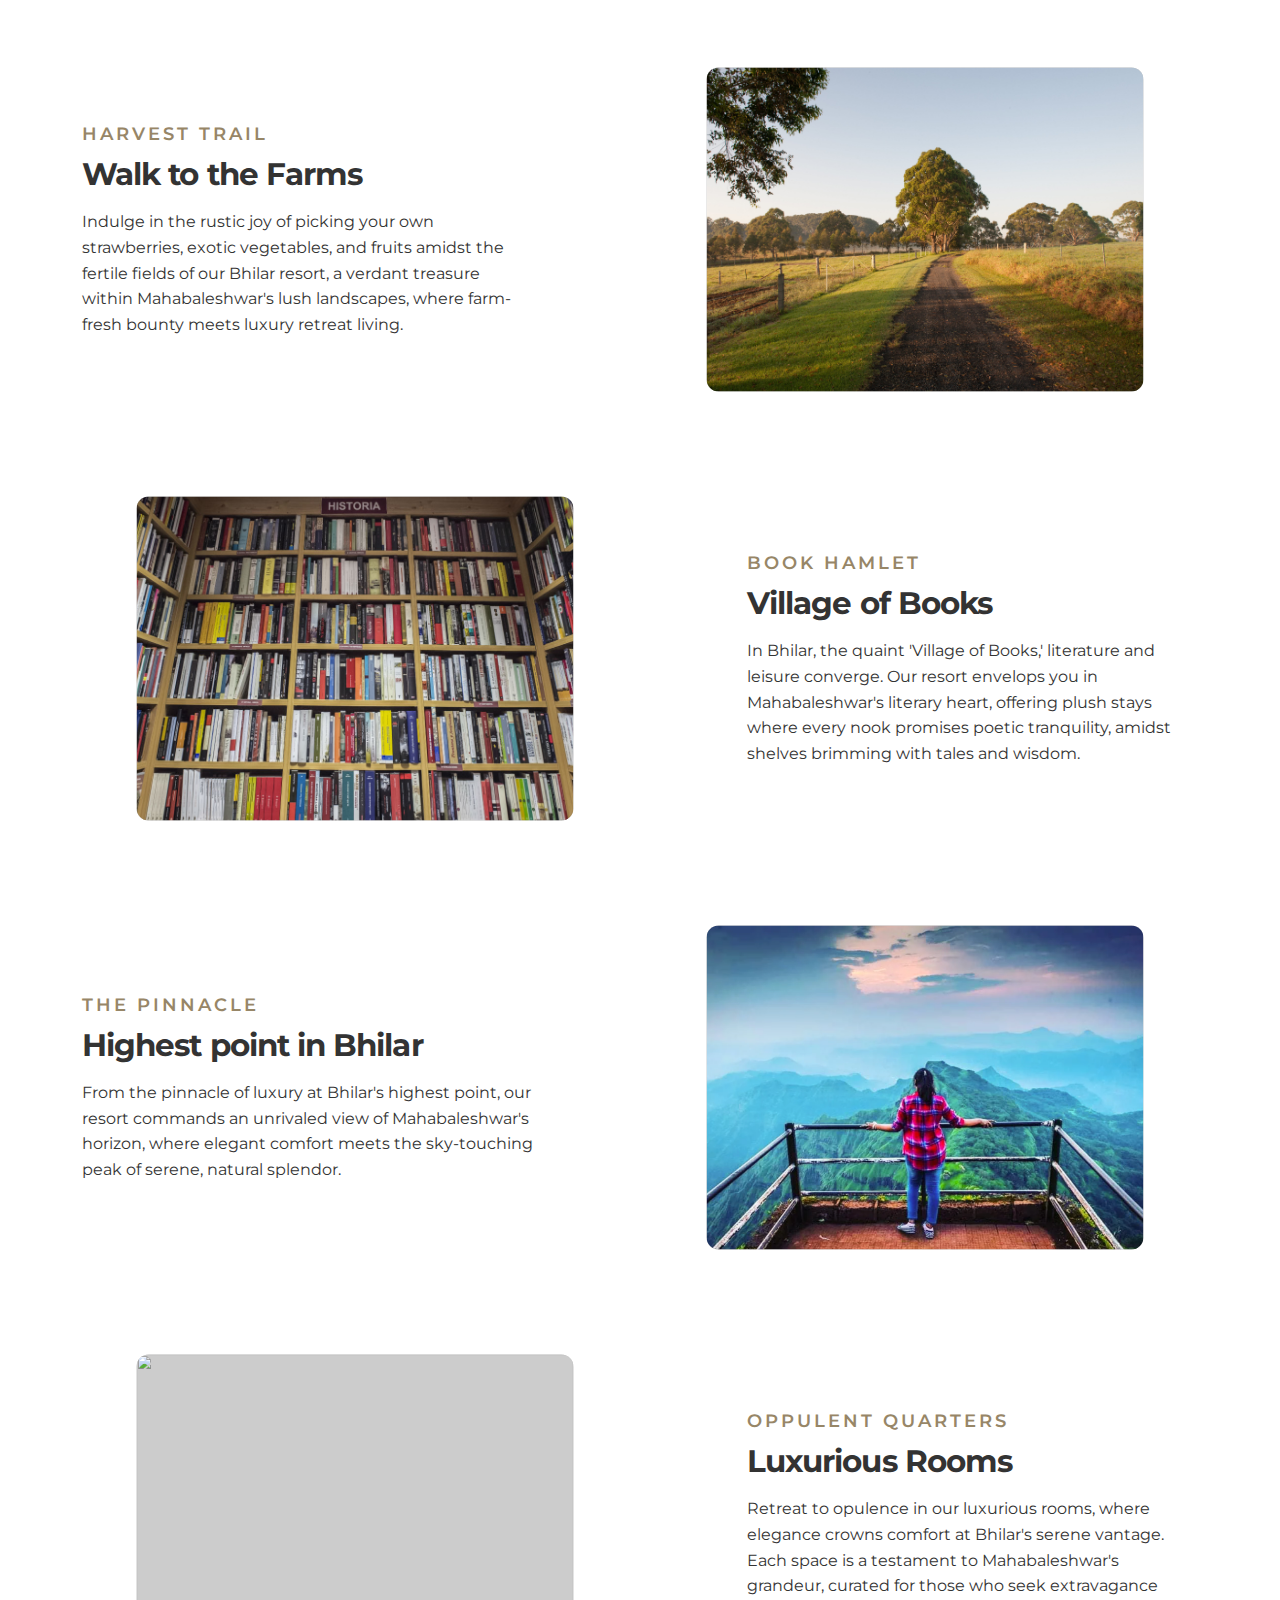
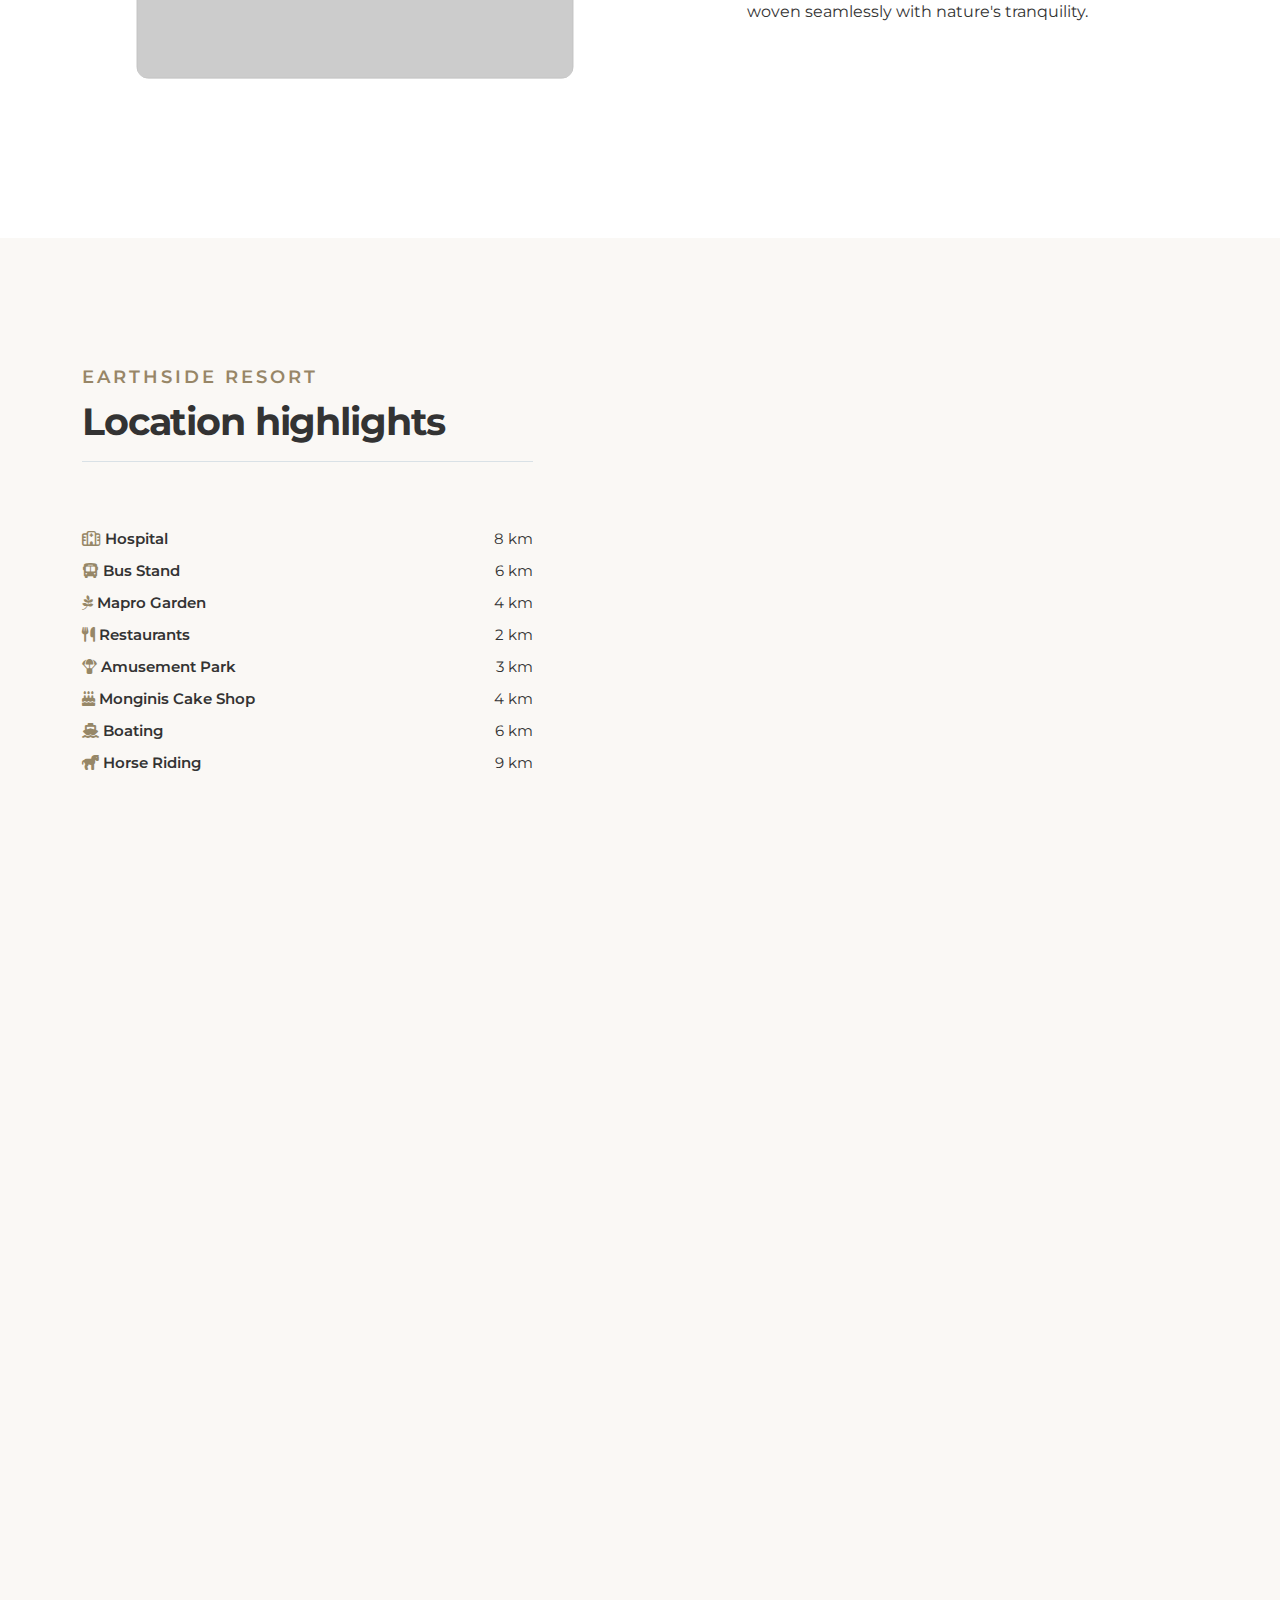
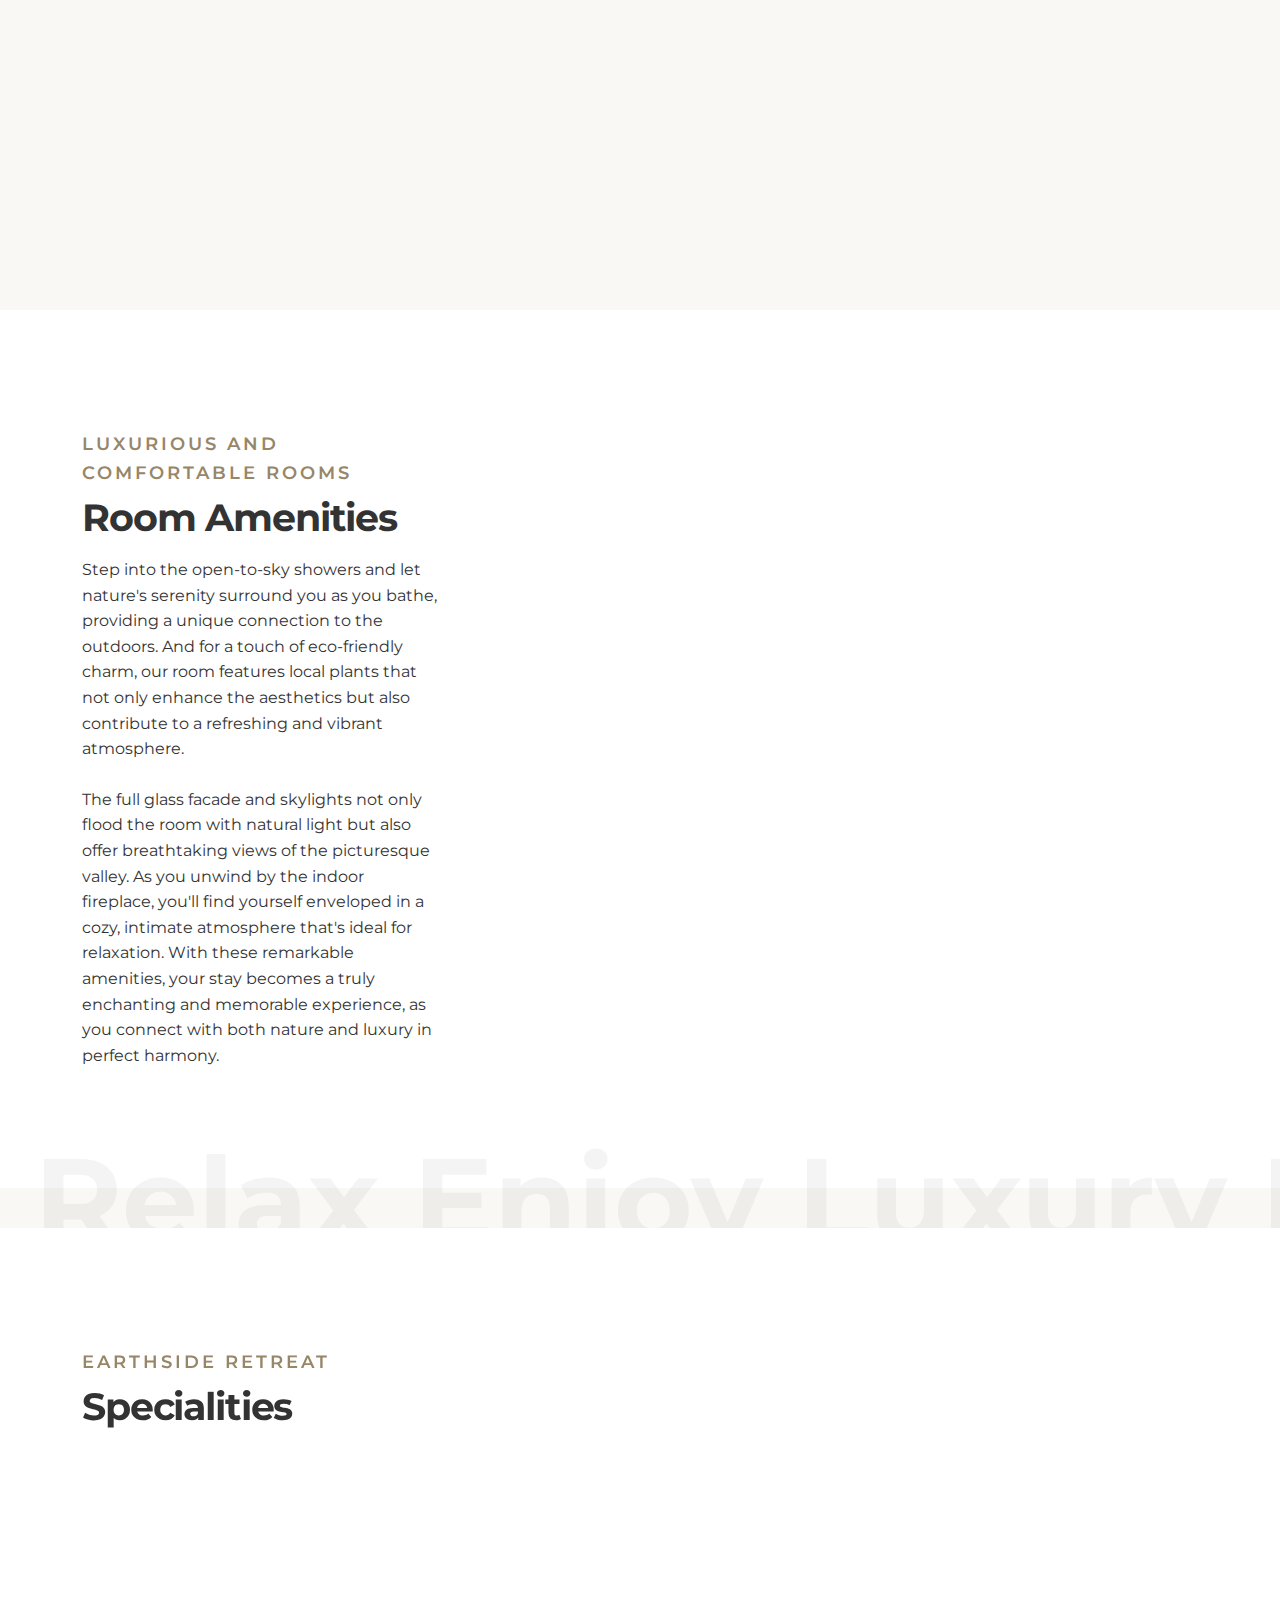
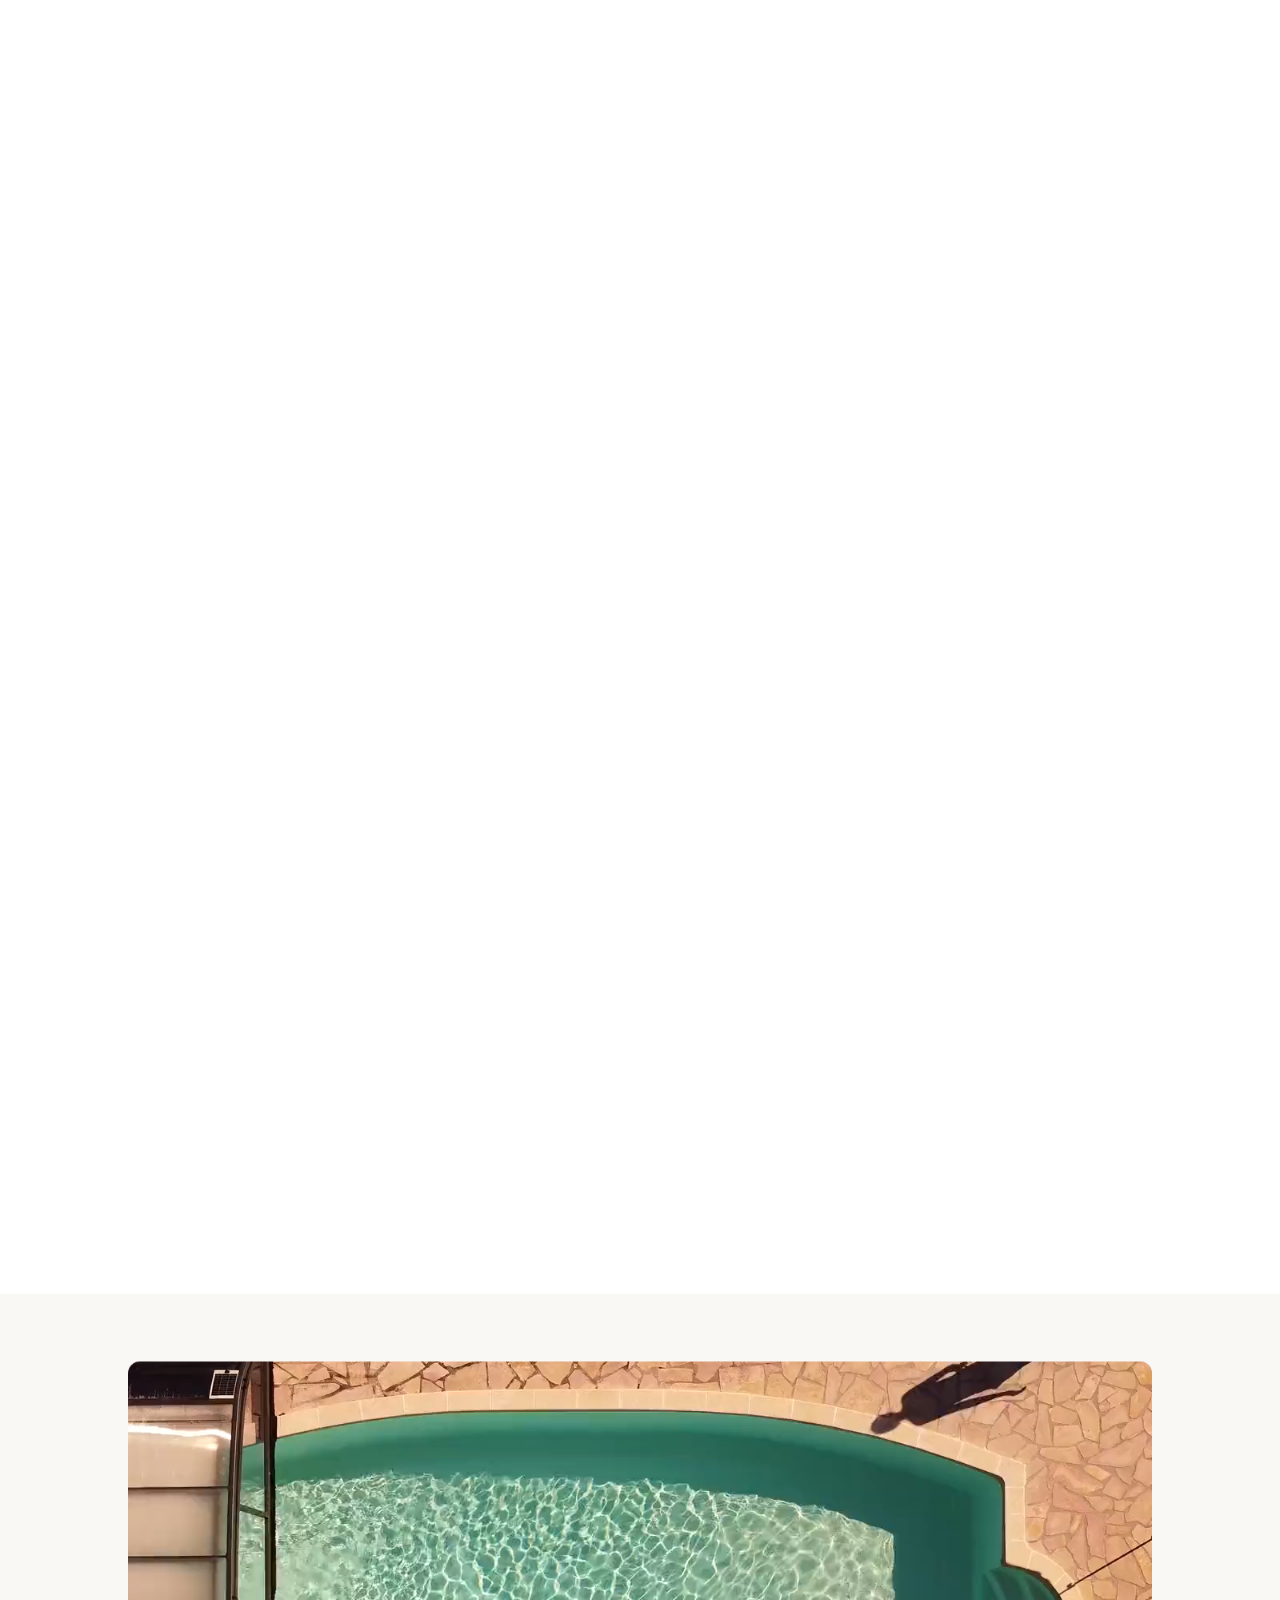
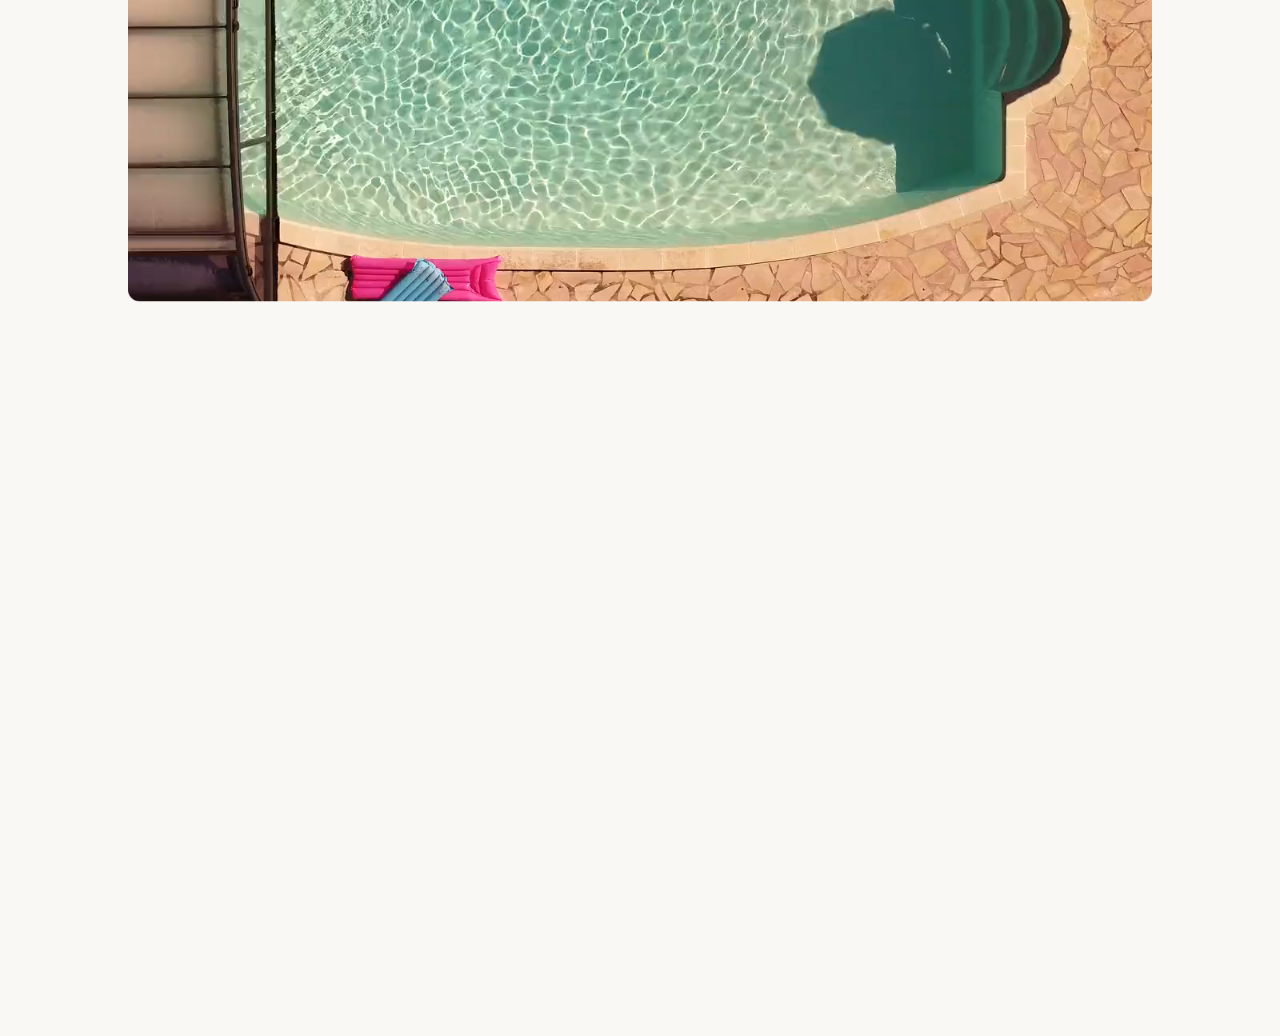
==== commit e7e772e3: "footer startupindia" ====
--- a/index.html
+++ b/index.html
@@ -557,13 +557,16 @@
                     <ul>
                         <li>A303, Rohan Iksha, Bellandur, Bangaluru - 560103<br>Karnataka - India<br><br></li>
                         <li><strong><a href="mailto:info@earthside.in">info@earthside.in</a></strong></li>
-                        <li><strong><a href="tel:+919916620436">+91 99166 20436</a></strong></li>
+                        <li><strong><a href="https://wa.link/uamsx7">+91 99166 20436</a></strong></li>
                     </ul>
+                    <h6 style="color: aliceblue;">Registered under startup india</h6>
+                    <img src="img/startupindia.png" alt="">
+                    <br>
                     <div class="social">
                         <ul>
-                            <li><a href="https://www.instagram.com/earthsideretreats/" target="_blank" ><i class="bi bi-instagram"></i></a></li>
+                            <li><a href="https://www.instagram.com/earthside.in" target="_blank" ><i class="bi bi-instagram"></i></a></li>
                             <li><a href="https://wa.me/9916620436" target="_blank"><i class="bi bi-whatsapp"></i></a></li>
-                            <li><a href="https://www.facebook.com/earthside.retreats/" target="_blank"><i class="bi bi-facebook"></i></a></li>
+                            <li><a href="https://www.facebook.com/earthside.in" target="_blank"><i class="bi bi-facebook"></i></a></li>
                             <li><a href="https://twitter.com/EarthsideRetr" target="_blank"><i class="bi bi-twitter-x"></i></a></li>
                         </ul>
                     </div>
@@ -590,7 +593,6 @@
             </div>
         </div>
     </footer>
-    <!-- /footer -->
 
     <div class="progress-wrap">
         <svg class="progress-circle svg-content" width="100%" height="100%" viewBox="-1 -1 102 102">
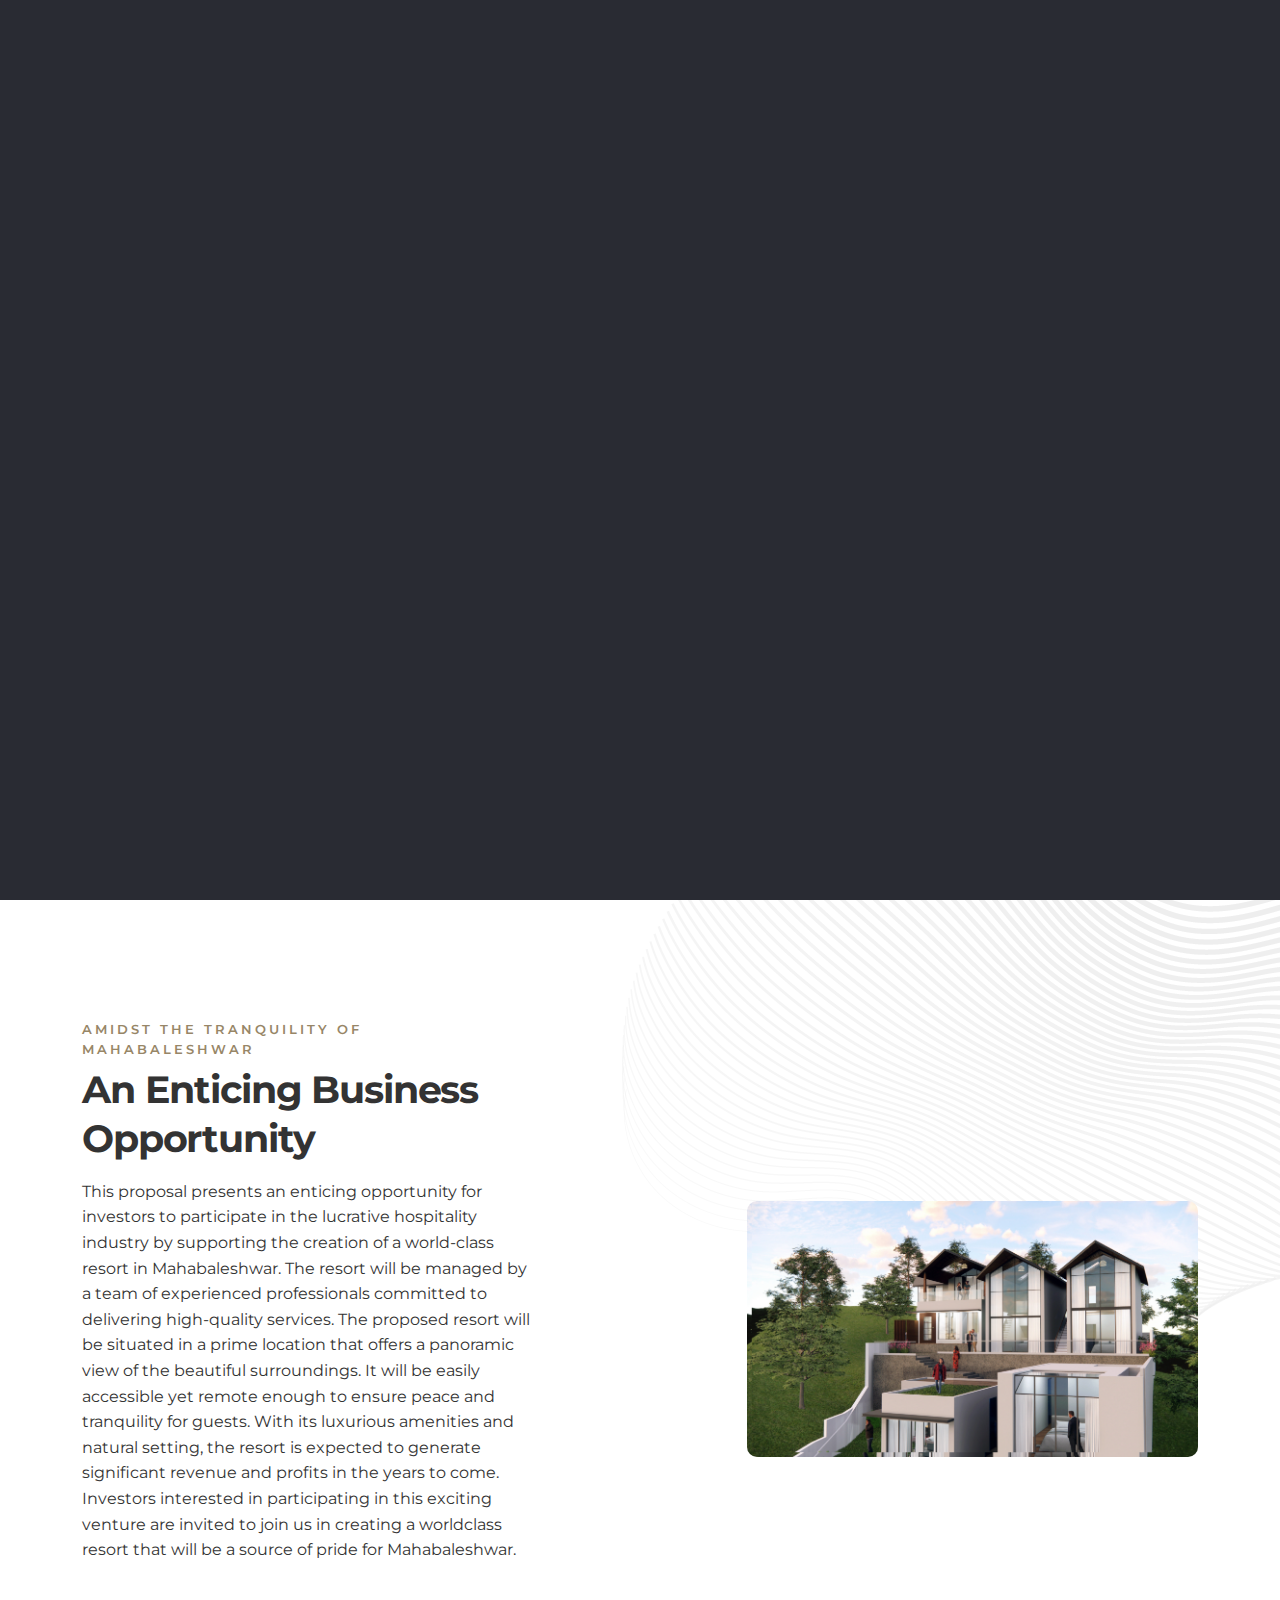
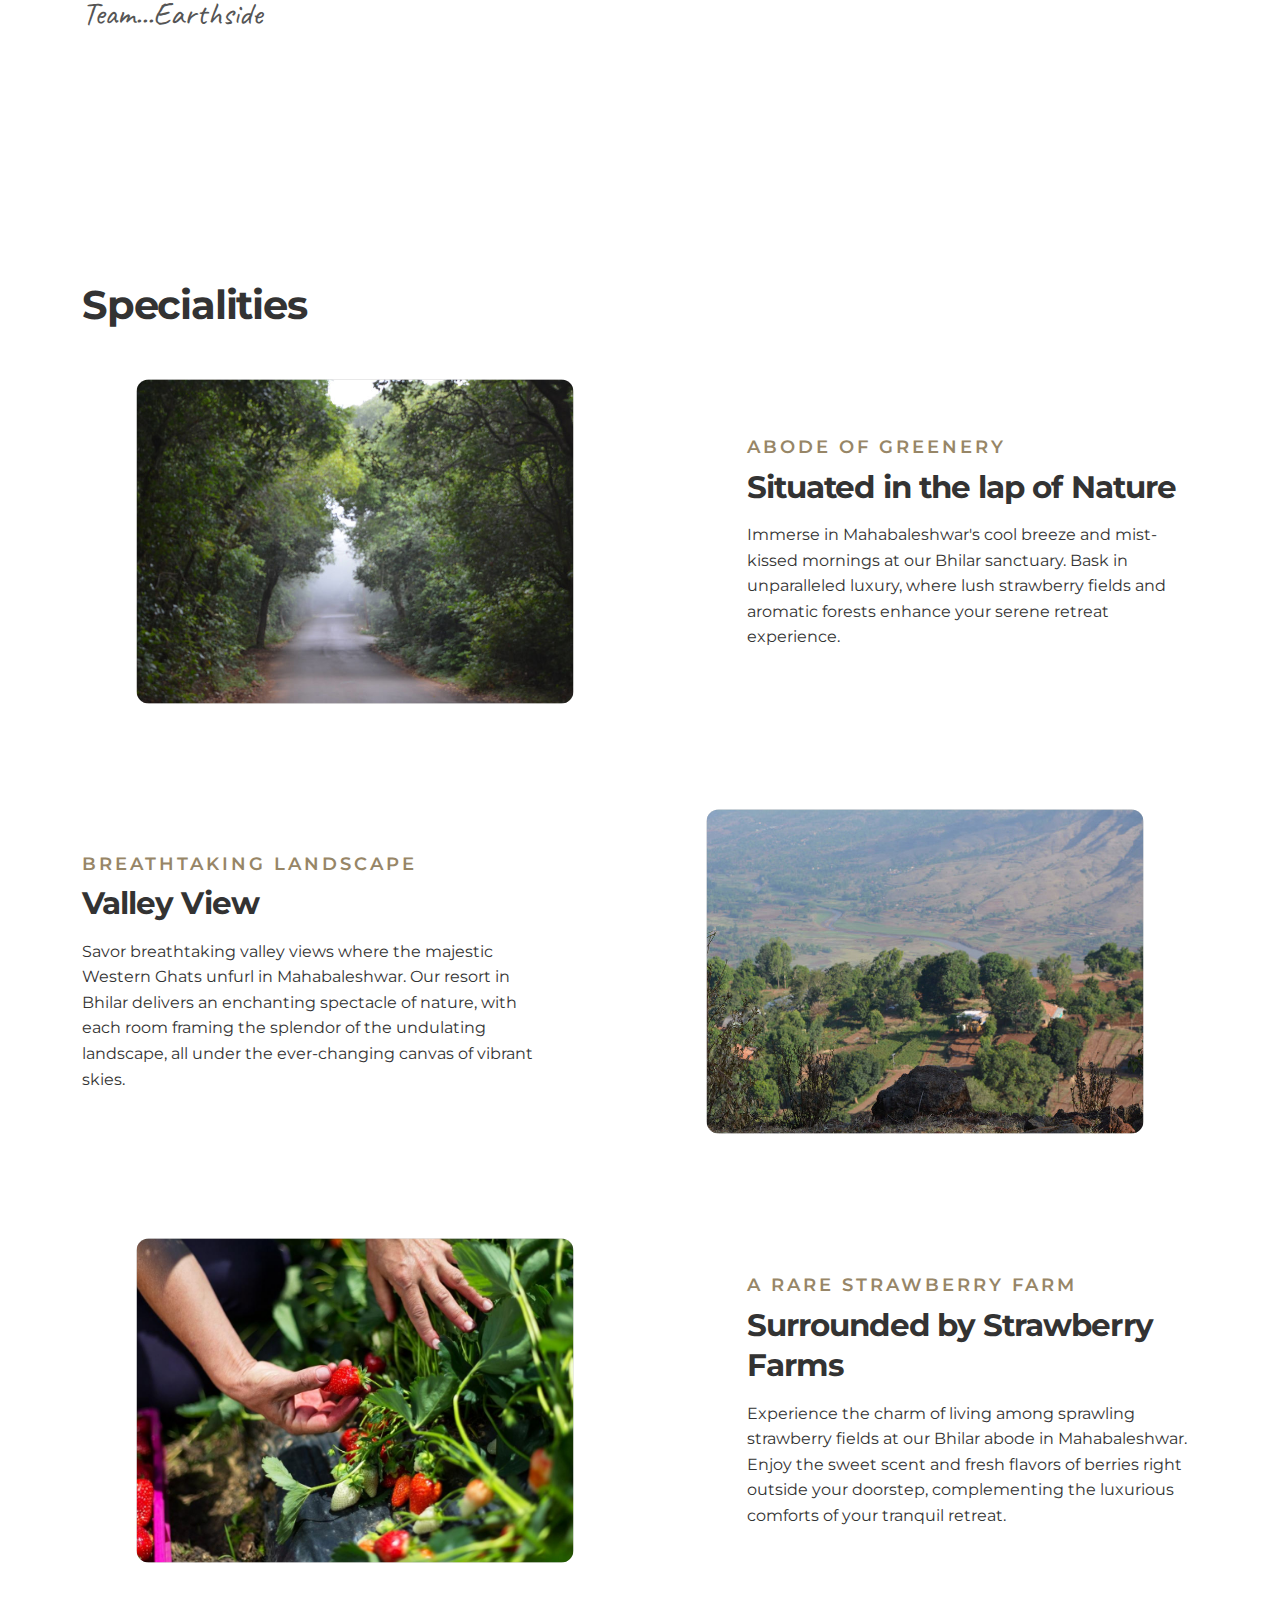
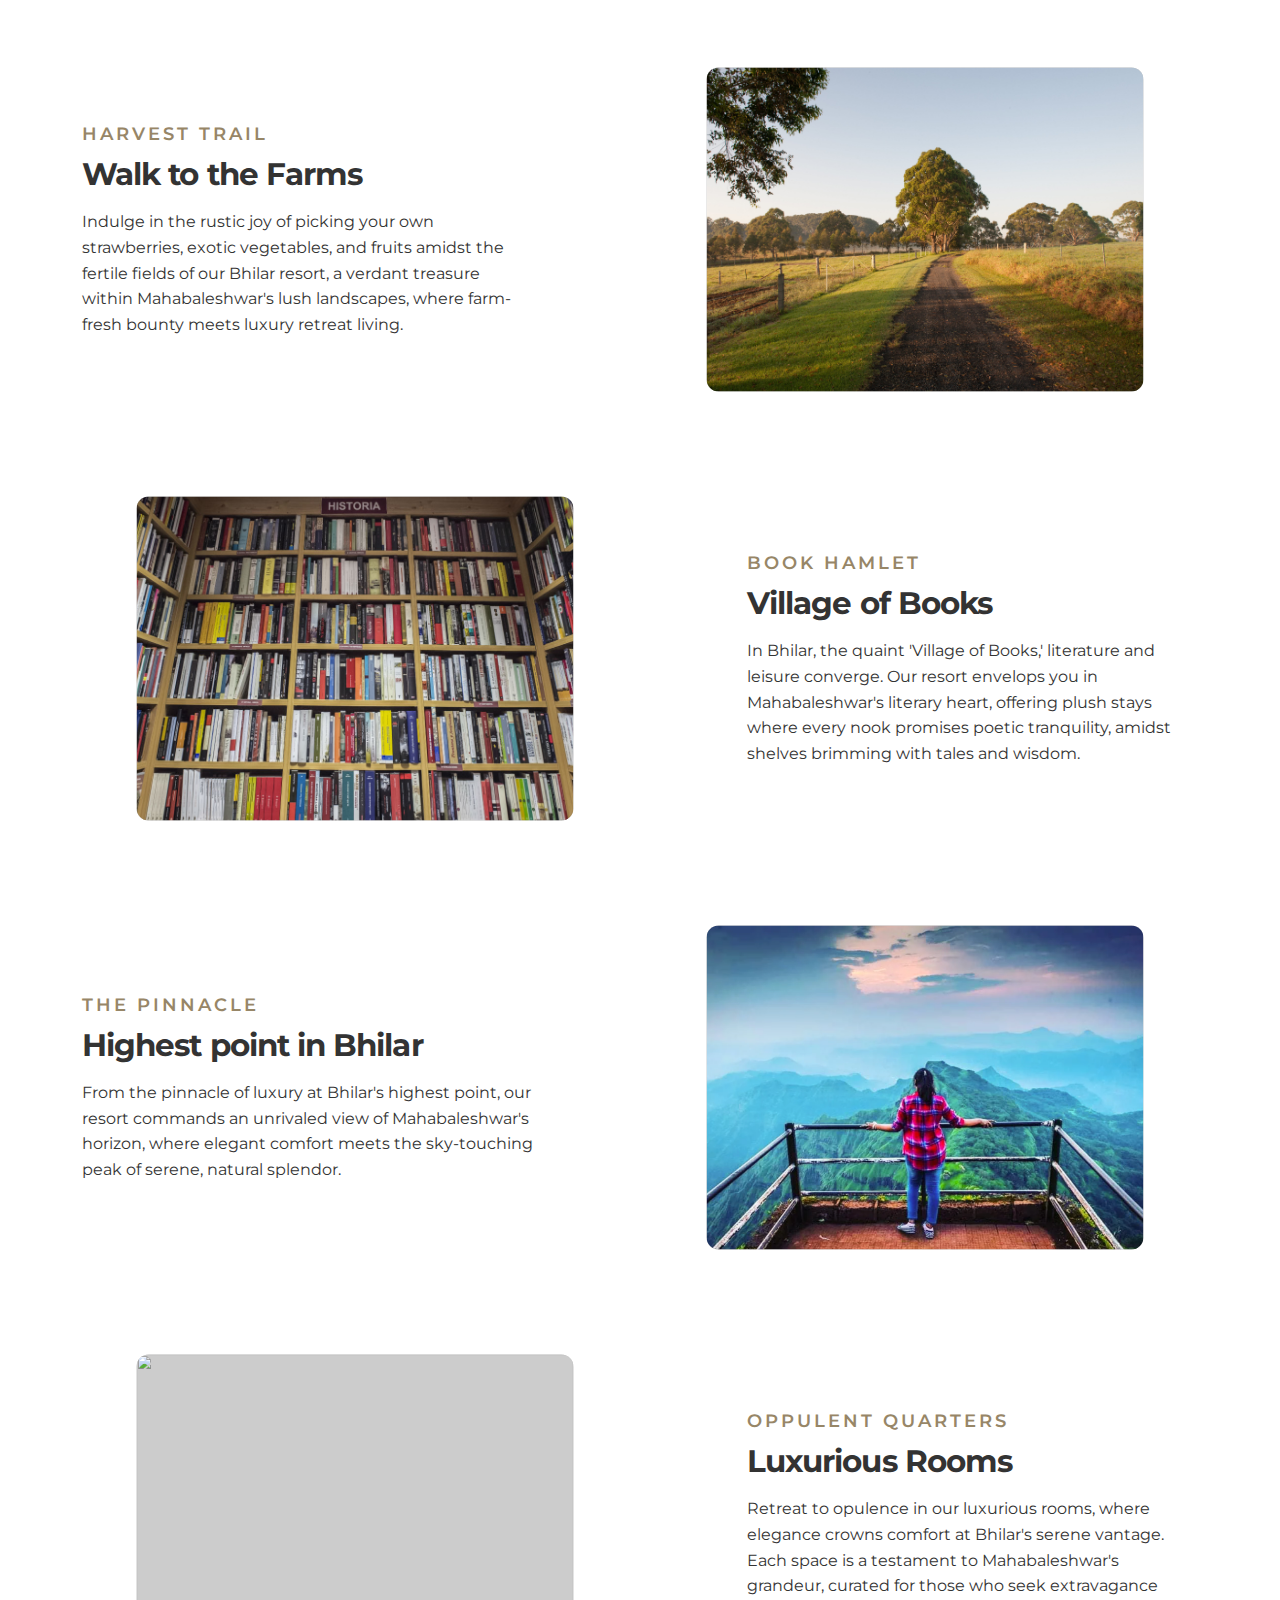
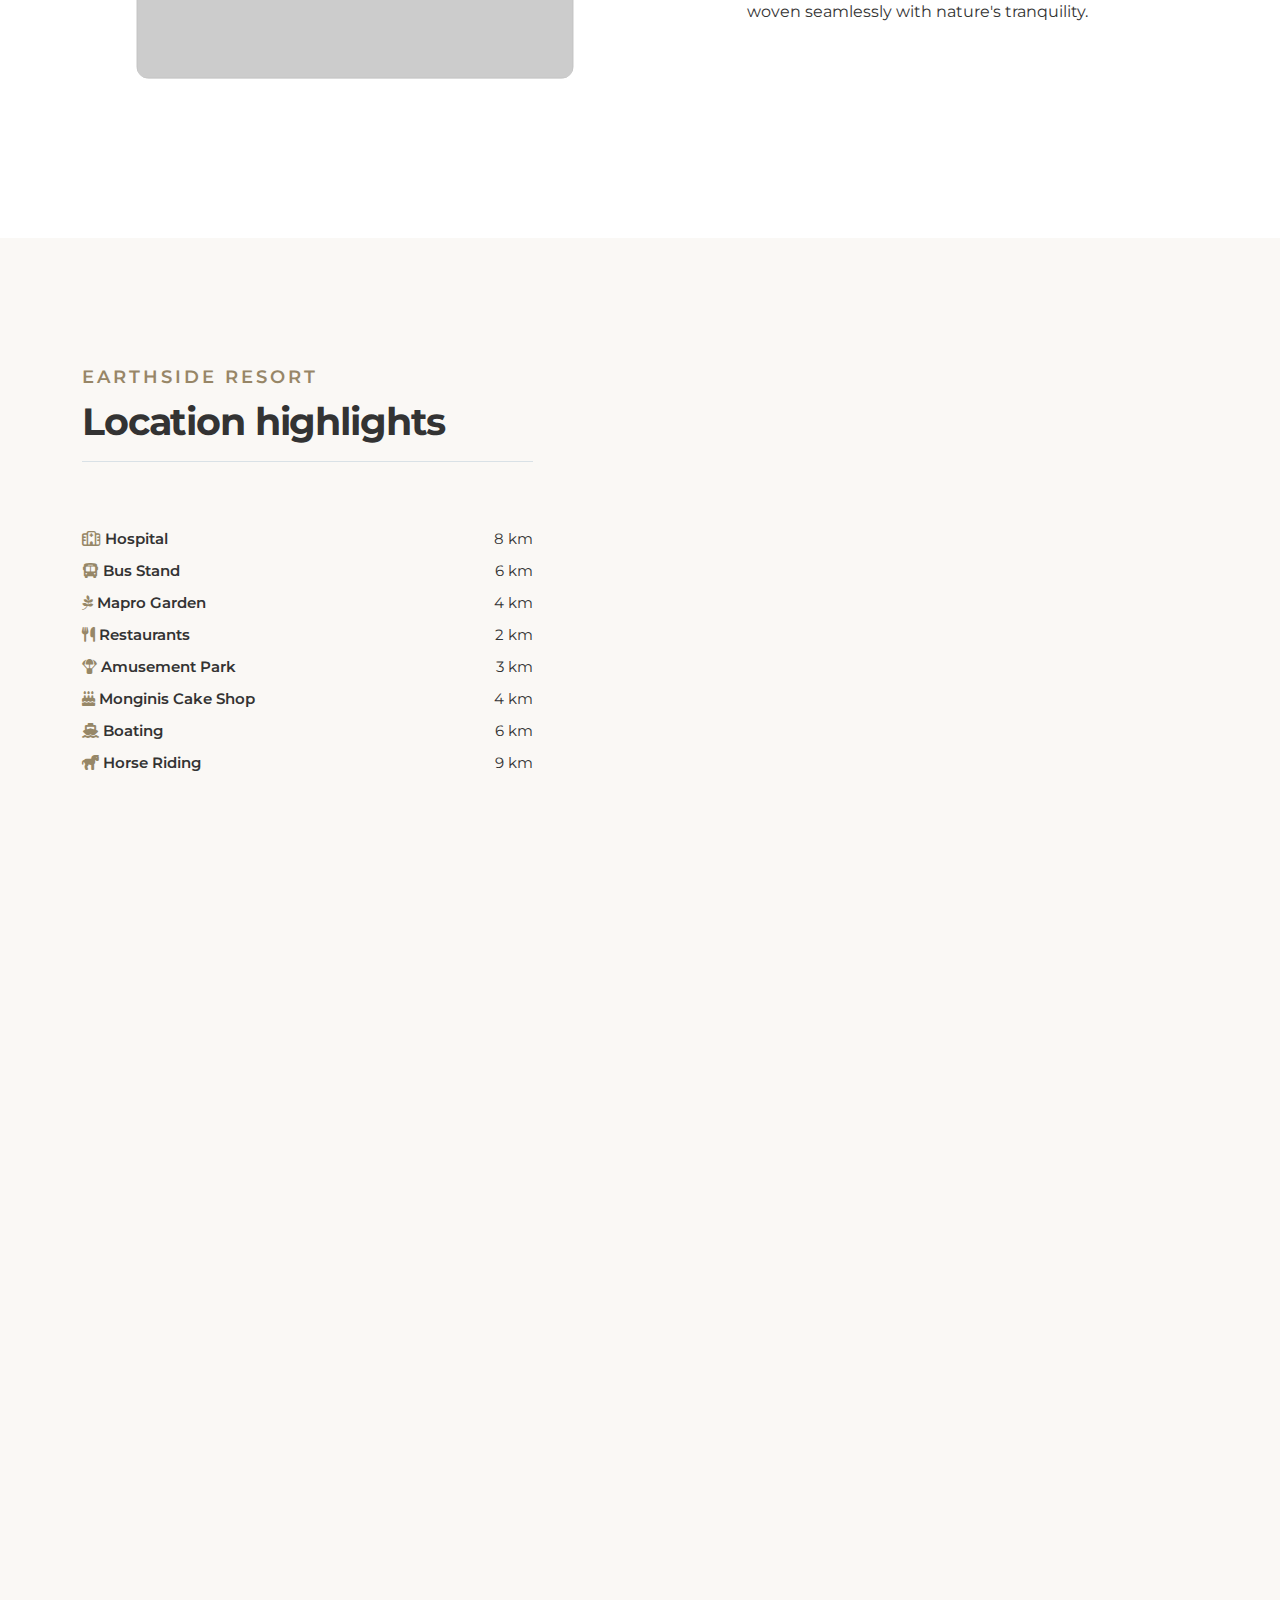
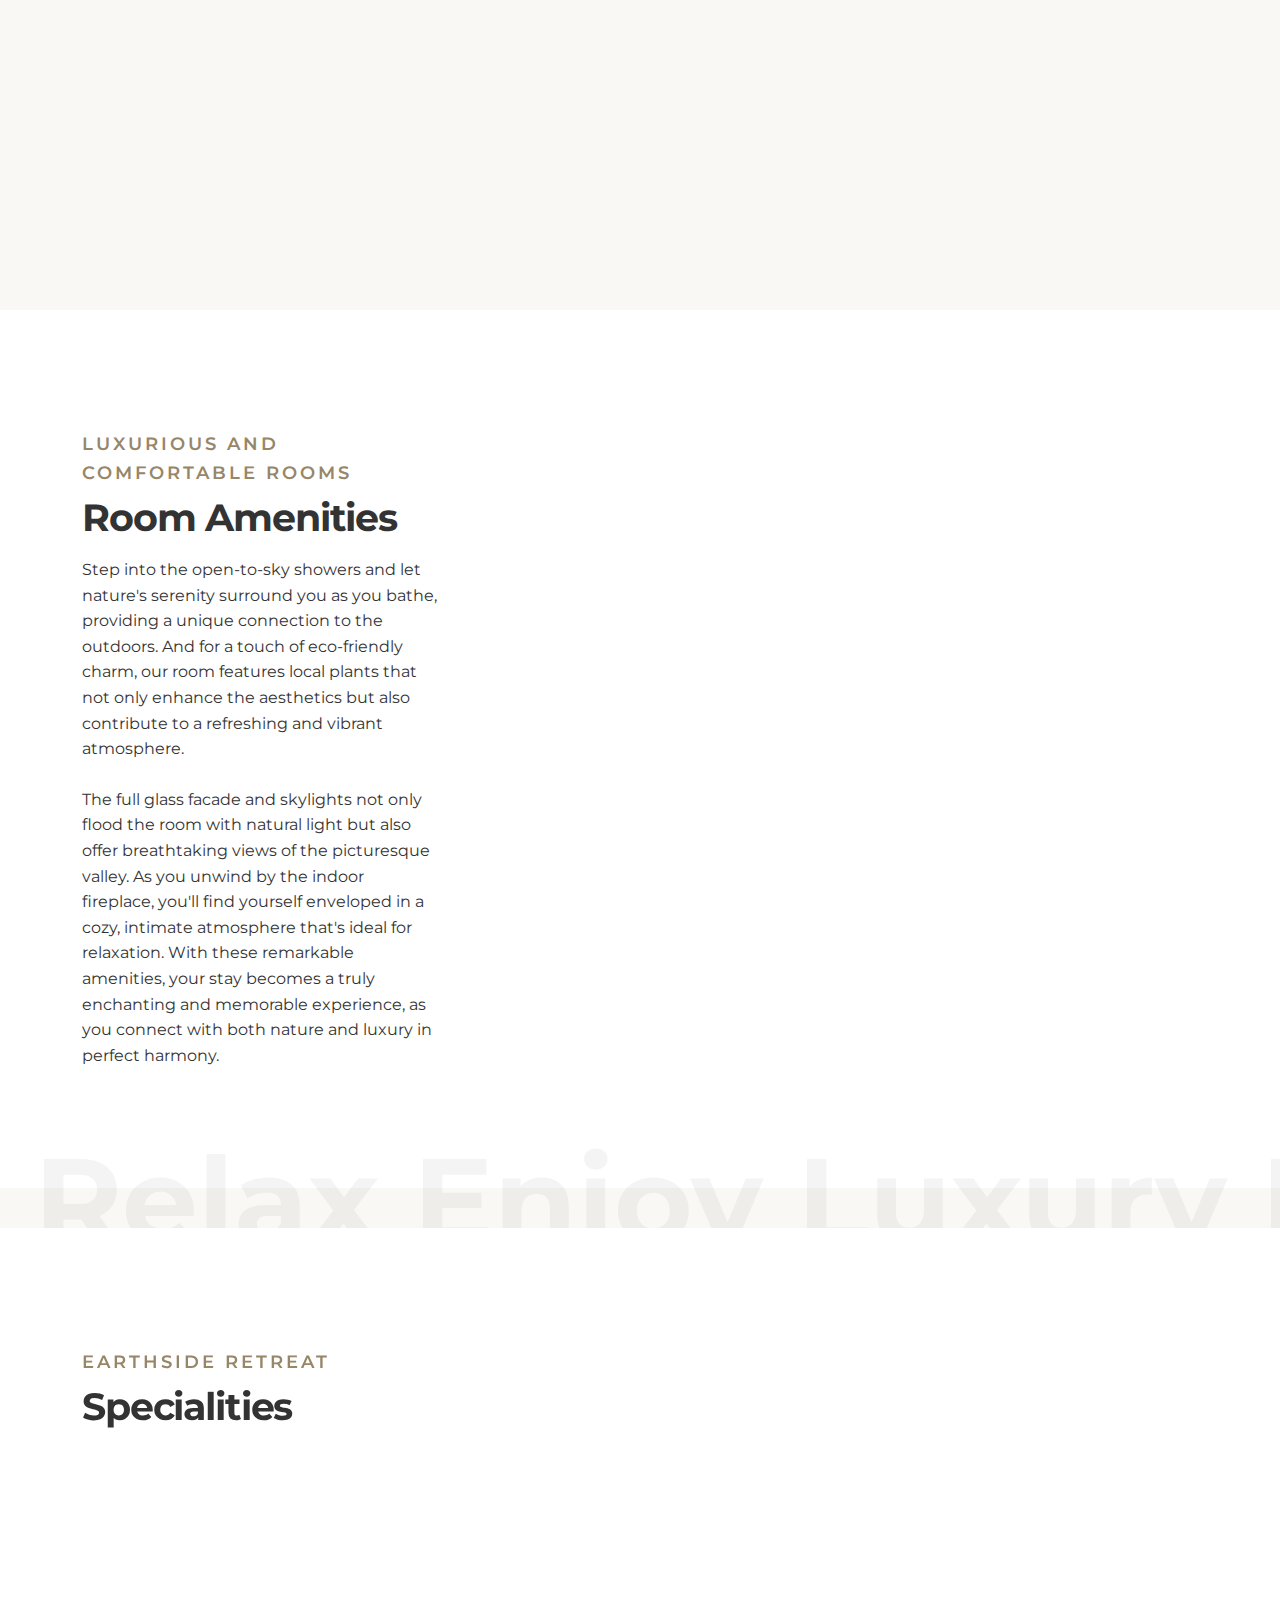
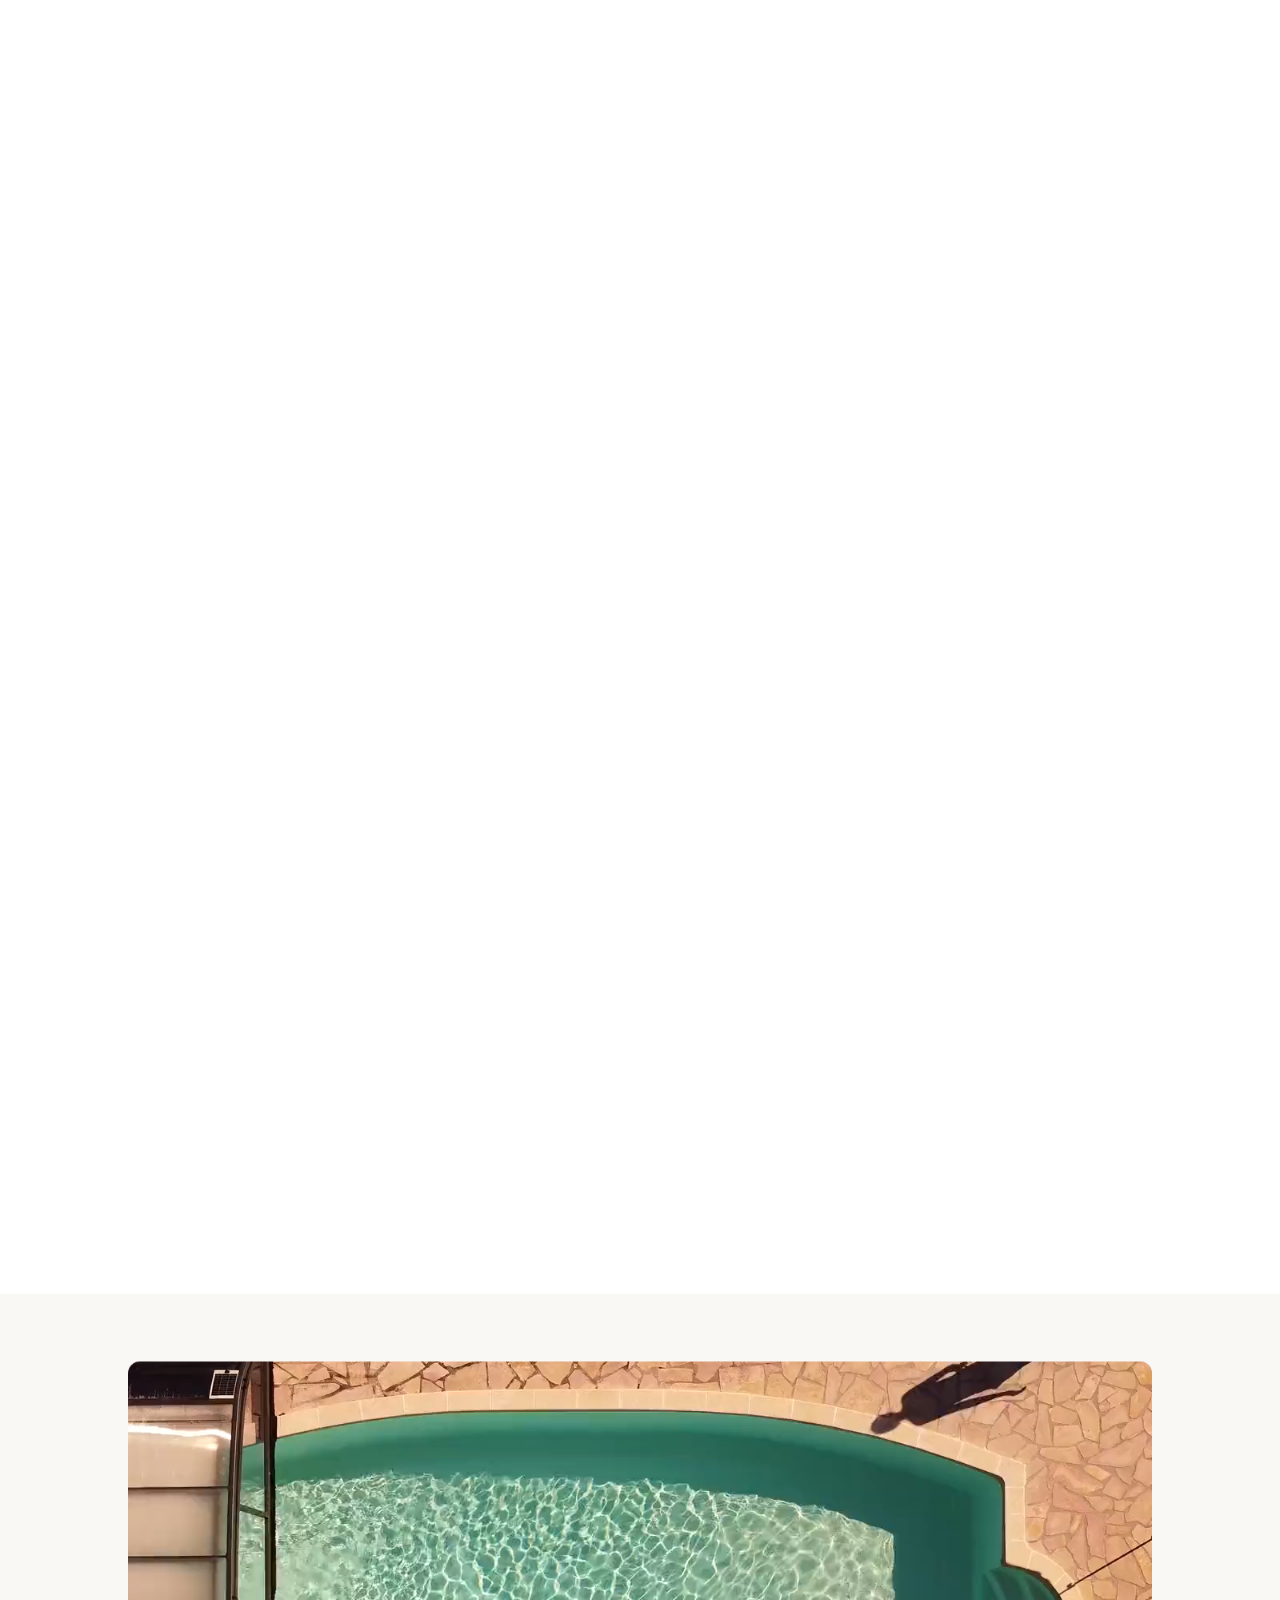
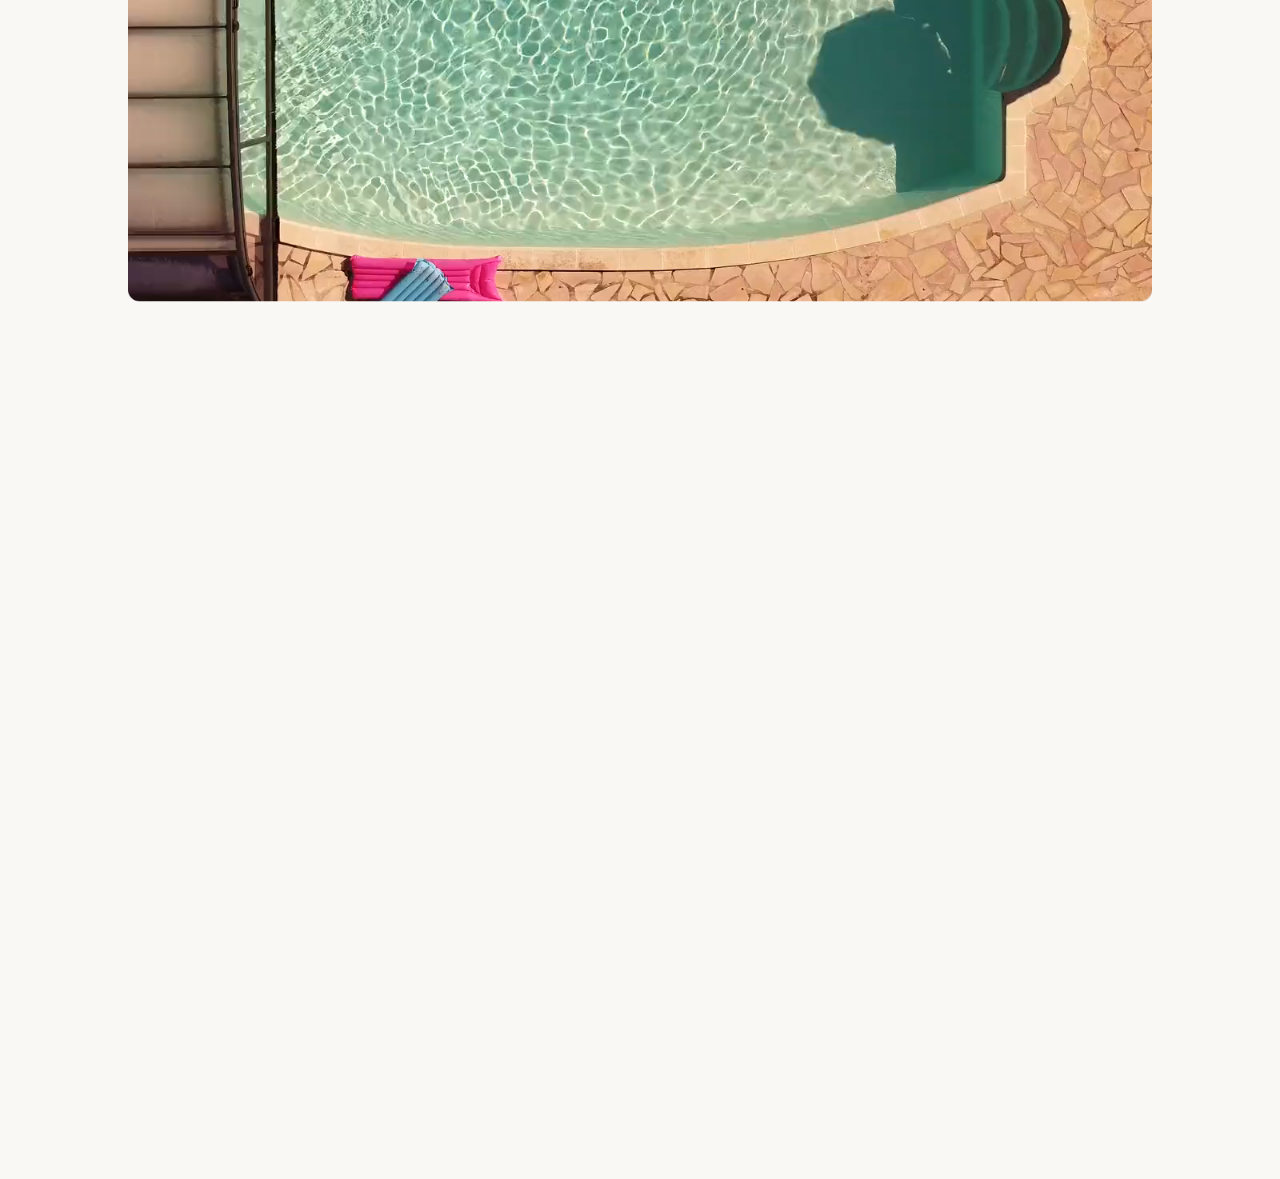
==== commit efd6db57: "whatsapp link fixed" ====
--- a/index.html
+++ b/index.html
@@ -565,7 +565,7 @@
                     <div class="social">
                         <ul>
                             <li><a href="https://www.instagram.com/earthside.in" target="_blank" ><i class="bi bi-instagram"></i></a></li>
-                            <li><a href="https://wa.me/9916620436" target="_blank"><i class="bi bi-whatsapp"></i></a></li>
+                            <li><a href="https://wa.link/uamsx7" target="_blank"><i class="bi bi-whatsapp"></i></a></li>
                             <li><a href="https://www.facebook.com/earthside.in" target="_blank"><i class="bi bi-facebook"></i></a></li>
                             <li><a href="https://twitter.com/EarthsideRetr" target="_blank"><i class="bi bi-twitter-x"></i></a></li>
                         </ul>
